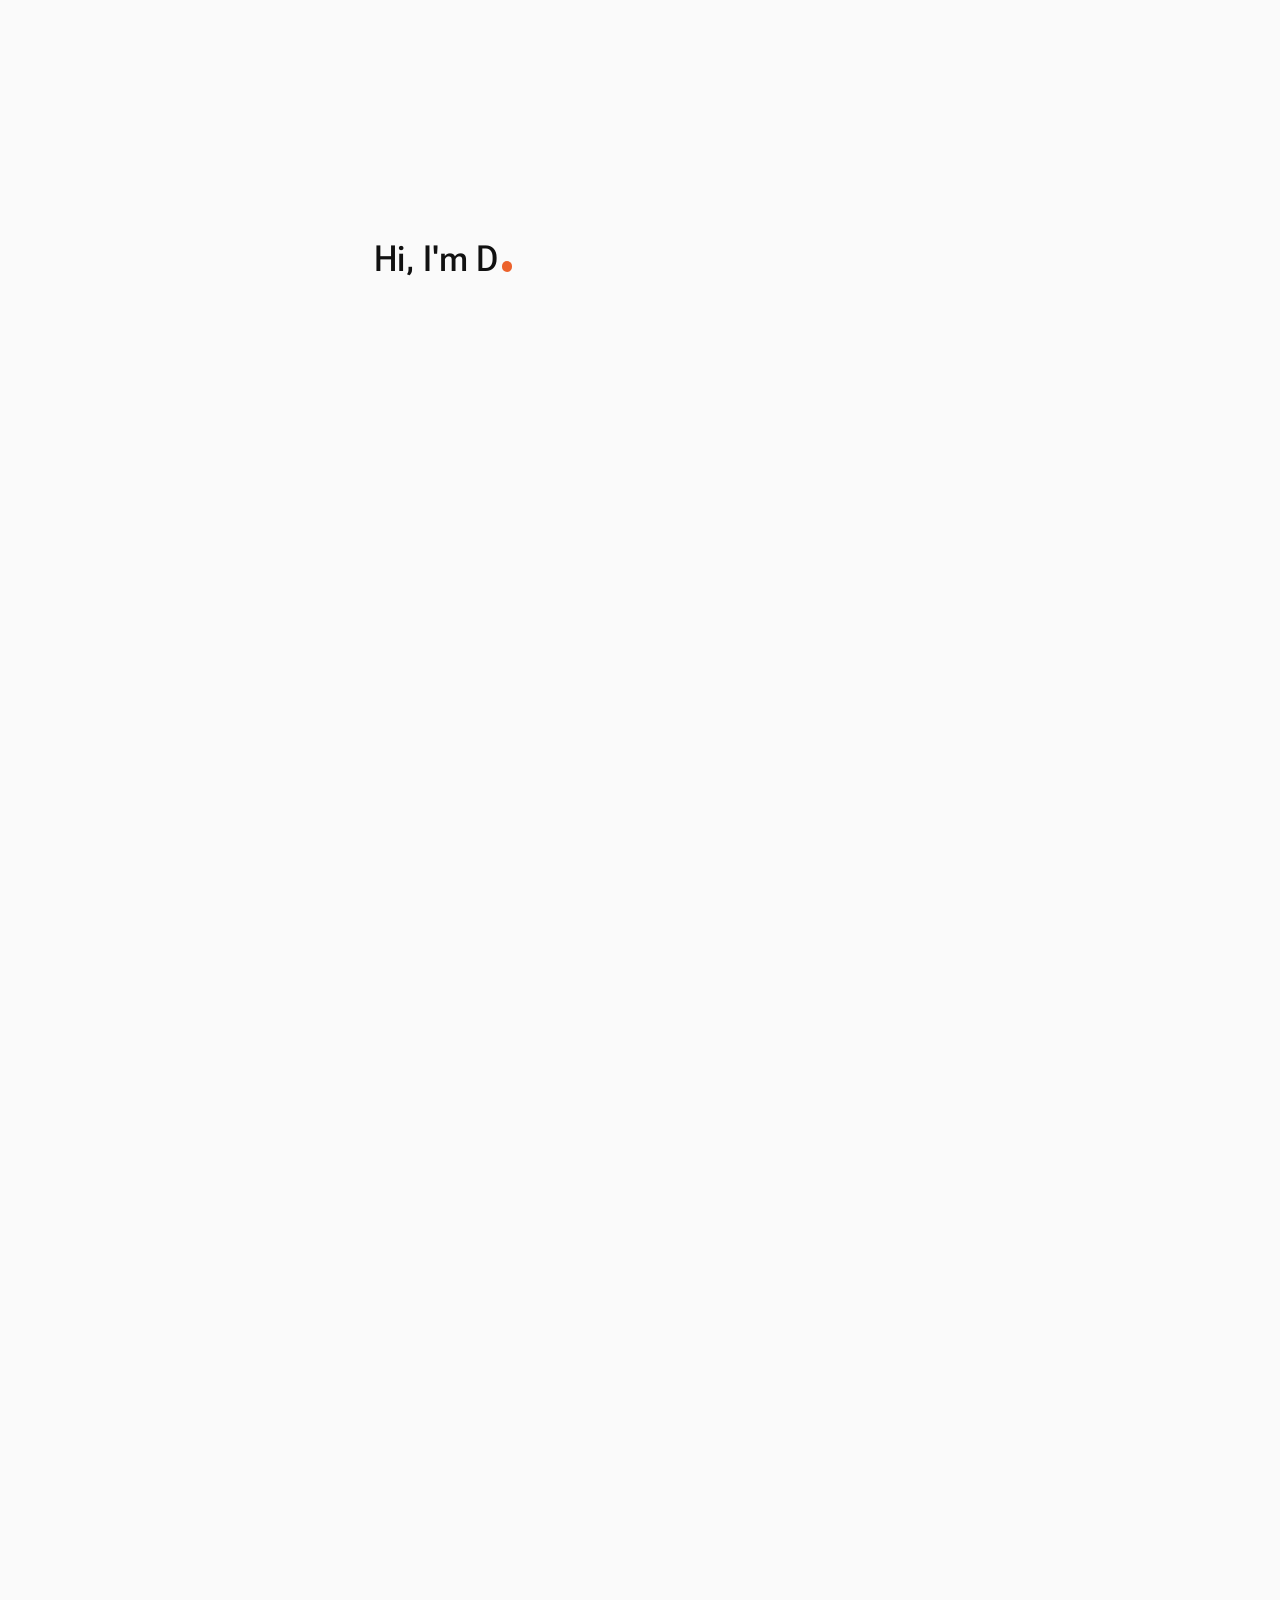
==== index.html @ a8a8d34d "Fix media kit email copy value" ====
<!doctype html>
<html lang="en">
<head>
  <meta charset="utf-8">
  <meta name="viewport" content="width=device-width, initial-scale=1">
  <title>Dr. Ax Ali</title>
  <meta name="description" content="Dr. Ax Ali is a creative scientist, founder, HCI researcher, and AI product builder.">
  <meta name="color-scheme" content="light dark">
  <link rel="icon" href="favicon.svg" type="image/svg+xml">
  <script>
    (function () {
      var prefersDark = false;
      try {
        prefersDark = window.matchMedia && window.matchMedia("(prefers-color-scheme: dark)").matches;
      } catch (error) {
        prefersDark = false;
      }
      document.documentElement.dataset.theme = prefersDark ? "dark" : "light";
      try {
        if (!window.matchMedia || !window.matchMedia("(prefers-reduced-motion: reduce)").matches) {
          document.documentElement.classList.add("intro-pending");
        }
      } catch (error) {
        document.documentElement.classList.add("intro-pending");
      }
    }());
  </script>
  <link rel="preconnect" href="https://fonts.googleapis.com">
  <link rel="preconnect" href="https://fonts.gstatic.com" crossorigin>
  <link href="https://fonts.googleapis.com/css2?family=Roboto+Flex:opsz,wght,GRAD,XTRA,YOPQ,YTAS,YTDE,YTFI,YTLC,YTUC@8..144,350..680,-200..150,323..603,25..135,649..854,-305..-98,560..788,416..570,528..760&display=swap" rel="stylesheet">
  <style>
    :root {
      --paper: #FAFAFA;
      --ink: #111111;
      --muted: rgba(17, 17, 17, 0.58);
      --quiet: rgba(17, 17, 17, 0.36);
      --line: rgba(17, 17, 17, 0.12);
      --glass-fill: rgba(250, 250, 250, 0.4);
      --glass-border: rgba(17, 17, 17, 0.14);
      --glass-highlight: rgba(255, 255, 255, 0.78);
      --glass-shadow: rgba(17, 17, 17, 0.14);
      --glass-tint: linear-gradient(135deg, rgba(255, 255, 255, 0.54), rgba(255, 255, 255, 0.18));
      --activity: #EC622C;
      --font: "Roboto Flex", "Helvetica Neue", Helvetica, Arial, sans-serif;
      --ease-composed: cubic-bezier(0.22, 1, 0.36, 1);
      --motion-quick: 180ms;
      --motion-steady: 280ms;
      --motion-reveal: 720ms;
      color-scheme: light;
    }

    html[data-theme="dark"] {
      --paper: #111111;
      --ink: #FAFAFA;
      --muted: rgba(250, 250, 250, 0.62);
      --quiet: rgba(250, 250, 250, 0.38);
      --line: rgba(250, 250, 250, 0.14);
      --glass-fill: rgba(24, 24, 24, 0.42);
      --glass-border: rgba(250, 250, 250, 0.16);
      --glass-highlight: rgba(250, 250, 250, 0.08);
      --glass-shadow: rgba(0, 0, 0, 0.46);
      --glass-tint: linear-gradient(135deg, rgba(250, 250, 250, 0.08), rgba(250, 250, 250, 0.02));
      color-scheme: dark;
    }

    * {
      box-sizing: border-box;
    }

    @keyframes calm-reveal {
      from {
        opacity: 0;
        transform: translateY(10px);
      }

      to {
        opacity: 1;
        transform: translateY(0);
      }
    }

    html.intro-pending,
    html.intro-pending body {
      overflow: hidden;
    }

    html {
      background: var(--paper);
      color: var(--ink);
      scroll-behavior: smooth;
    }

    body {
      margin: 0;
      background: var(--paper);
      color: var(--ink);
      font-family: var(--font);
      font-variation-settings: "opsz" 18, "wght" 405, "GRAD" 0;
      -webkit-font-smoothing: antialiased;
      text-rendering: optimizeLegibility;
      transition: background-color var(--motion-steady) var(--ease-composed), color var(--motion-steady) var(--ease-composed);
    }

    @media (pointer: fine) {
      html.has-custom-cursor,
      html.has-custom-cursor * {
        cursor: none !important;
      }

      .custom-cursor {
        background: #fff;
        border: 0 solid #fff;
        border-radius: 50%;
        display: block;
        height: 11px;
        left: 0;
        mix-blend-mode: difference;
        opacity: 0;
        pointer-events: none;
        position: fixed;
        top: 0;
        transform: translate3d(-50%, -50%, 0);
        transition: height var(--motion-steady) var(--ease-composed), width var(--motion-steady) var(--ease-composed), border-width var(--motion-steady) var(--ease-composed), background-color var(--motion-steady) var(--ease-composed), opacity var(--motion-quick) var(--ease-composed);
        width: 11px;
        z-index: 2147483647;
      }

      html.has-custom-cursor.cursor-ready .custom-cursor {
        opacity: 1;
      }

      html.has-custom-cursor.cursor-link-hover .custom-cursor {
        background: transparent;
        border-width: 2px;
        height: 34px;
        width: 34px;
      }
    }

    a {
      color: inherit;
      text-decoration: none;
      transition: color var(--motion-quick) var(--ease-composed);
    }

    a:hover,
    a:focus-visible {
      color: var(--activity);
      outline: none;
    }

    .page {
      max-width: 580px;
      margin: 0 auto;
      padding: 76px 24px 88px;
    }

    header {
      --intro-reveal-delay: 60ms;
      animation: calm-reveal var(--motion-reveal) var(--ease-composed) backwards;
      -webkit-backdrop-filter: blur(0) saturate(100%);
      backdrop-filter: blur(0) saturate(100%);
      border: 1px solid transparent;
      box-sizing: border-box;
      display: flex;
      justify-content: space-between;
      align-items: center;
      gap: 24px;
      isolation: isolate;
      margin-bottom: 100px;
      padding: 12px;
      position: sticky;
      top: 18px;
      border-radius: 999px;
      transition: background-color var(--motion-steady) var(--ease-composed), border-color var(--motion-steady) var(--ease-composed), box-shadow var(--motion-steady) var(--ease-composed), color var(--motion-steady) var(--ease-composed), padding var(--motion-steady) var(--ease-composed), transform var(--motion-steady) var(--ease-composed), backdrop-filter var(--motion-steady) var(--ease-composed), -webkit-backdrop-filter var(--motion-steady) var(--ease-composed);
      z-index: 70;
    }

    header::before {
      background: linear-gradient(135deg, rgba(42, 42, 42, 0.34), rgba(17, 17, 17, 0.12)), rgba(17, 17, 17, 0.42);
      border-radius: inherit;
      content: "";
      inset: 0;
      opacity: 0;
      pointer-events: none;
      position: absolute;
      transition: opacity var(--motion-steady) var(--ease-composed);
      z-index: -1;
    }

    html.is-scrolled header {
      --ink: #FAFAFA;
      --muted: rgba(250, 250, 250, 0.68);
      --line: rgba(250, 250, 250, 0.16);
      -webkit-backdrop-filter: blur(24px) saturate(145%) contrast(1.01);
      backdrop-filter: blur(24px) saturate(145%) contrast(1.01);
      border-color: rgba(250, 250, 250, 0.1);
      box-shadow: 0 14px 46px rgba(0, 0, 0, 0.18), inset 0 1px 0 rgba(250, 250, 250, 0.06);
      color: var(--ink);
    }

    html.is-scrolled header::before {
      opacity: 1;
    }

    html[data-theme="dark"].is-scrolled header {
      --ink: #111111;
      --muted: rgba(17, 17, 17, 0.62);
      --line: rgba(17, 17, 17, 0.12);
      border-color: rgba(17, 17, 17, 0.08);
      box-shadow: 0 14px 46px rgba(0, 0, 0, 0.12), inset 0 1px 0 rgba(255, 255, 255, 0.62);
    }

    html[data-theme="dark"] header::before {
      background: linear-gradient(135deg, rgba(255, 255, 255, 0.42), rgba(250, 250, 250, 0.16)), rgba(250, 250, 250, 0.42);
    }

    .site-mark {
      align-items: center;
      border-radius: 50%;
      color: var(--ink);
      display: inline-flex;
      height: 32px;
      justify-content: center;
      overflow: hidden;
      position: relative;
      width: 32px;
    }

    .site-mark::before {
      background: var(--activity);
      border-radius: 50%;
      content: "";
      inset: 0;
      position: absolute;
      transform: scaleY(0);
      transform-origin: bottom;
      transition: transform var(--motion-steady) var(--ease-composed);
      z-index: 0;
    }

    .site-mark-logo,
    .site-mark-arrow {
      display: block;
      height: 32px;
      left: 50%;
      position: absolute;
      top: 50%;
      transform: translate(-50%, -50%);
      transition: color var(--motion-quick) var(--ease-composed), opacity var(--motion-steady) var(--ease-composed), transform var(--motion-steady) var(--ease-composed);
      width: 32px;
      z-index: 1;
    }

    .site-mark-arrow {
      opacity: 0;
      transform: translate(-50%, calc(-50% + 18px));
    }

    .site-mark:hover,
    .site-mark:focus-visible {
      color: #FAFAFA;
      outline: none;
    }

    .site-mark:hover::before,
    .site-mark:focus-visible::before {
      transform: scaleY(1);
    }

    .site-mark:hover .site-mark-logo,
    .site-mark:focus-visible .site-mark-logo {
      opacity: 0;
      transform: translate(-50%, calc(-50% - 18px));
    }

    .site-mark:hover .site-mark-arrow,
    .site-mark:focus-visible .site-mark-arrow {
      opacity: 1;
      transform: translate(-50%, -50%);
    }

    nav {
      display: flex;
      gap: 16px;
      color: var(--muted);
      font-size: 13px;
      line-height: 1.3;
      white-space: nowrap;
    }

    .header-actions {
      display: flex;
      align-items: center;
      gap: 18px;
    }

    .theme-toggle {
      appearance: none;
      border: 0;
      background: transparent;
      color: var(--muted);
      cursor: pointer;
      display: grid;
      height: 36px;
      padding: 0 8px 0 0;
      place-items: center;
      width: 30px;
    }

    .toggle-track {
      border: 1px solid var(--line);
      border-radius: 999px;
      height: 18px;
      position: relative;
      transform: rotate(90deg);
      transition: border-color var(--motion-quick) var(--ease-composed);
      width: 32px;
    }

    .toggle-thumb {
      background: var(--muted);
      border-radius: 50%;
      height: 8px;
      left: 4px;
      position: absolute;
      top: 4px;
      transition: background-color var(--motion-quick) var(--ease-composed), transform var(--motion-steady) var(--ease-composed);
      width: 8px;
    }

    html[data-theme="dark"] .toggle-thumb {
      background: var(--ink);
      transform: translateX(14px);
    }

    .theme-toggle:hover .toggle-track,
    .theme-toggle:focus-visible .toggle-track {
      border-color: var(--activity);
    }

    .theme-toggle:hover .toggle-thumb,
    .theme-toggle:focus-visible .toggle-thumb {
      background: var(--activity);
    }

    .theme-toggle:focus-visible {
      outline: none;
    }

    .intro {
      animation: calm-reveal var(--motion-reveal) var(--ease-composed) 100ms backwards;
      margin-bottom: 118px;
      --intro-reveal-delay: 0ms;
    }

    .eyebrow {
      color: var(--ink);
      font-size: clamp(28px, 4.2vw, 36px);
      line-height: 1.18;
      margin: 0 0 2px;
      font-variation-settings: "wght" 520, "opsz" 36, "XTRA" 460;
    }

    h1 {
      margin: 0 0 26px;
      font-size: clamp(28px, 4.2vw, 36px);
      line-height: 1.18;
      letter-spacing: 0;
      font-variation-settings: "wght" 520, "opsz" 36, "XTRA" 460;
    }

    .creative-scientist-initiative {
      max-width: 100%;
    }

    .creative-scientist-link {
      background-image: none !important;
      background-size: 0 0 !important;
      line-height: inherit;
      padding-bottom: 0;
      text-align: left;
    }

    .initiative[data-product-id="creative-scientist"][data-detail-card="product"].is-detail .initiative-title {
      max-width: 640px;
      text-transform: none;
    }

    .initiative[data-product-id="creative-scientist"][data-detail-card="product"].is-detail .initiative-detail {
      max-width: 720px;
    }

    .creative-scientist-bg,
    .creative-scientist-expanded-title {
      display: none;
    }

    .intro-type-text {
      transition: color var(--motion-quick) var(--ease-composed);
    }

    .intro-title-rest {
      transition: color var(--motion-quick) var(--ease-composed);
    }

    html.intro-pending:not(.intro-started) .intro-type-text,
    html.intro-pending:not(.intro-started) .intro-title-rest {
      color: transparent;
    }

    .typing-cursor {
      background: var(--activity);
      border-radius: 50%;
      display: inline-block;
      height: 0.3em;
      margin-left: 0.1em;
      transform: translateY(0.03em);
      vertical-align: baseline;
      width: 0.3em;
    }

    .typing-cursor[hidden] {
      display: none;
    }

    .intro-copy {
      display: grid;
      gap: 18px;
      color: var(--muted);
      --intro-reveal-delay: 190ms;
    }

    .initiative {
      display: inline-block;
      position: relative;
    }

    .initiative:hover::after,
    .initiative:focus-within::after,
    .initiative.is-pinned::after {
      content: "";
      display: block;
      height: 14px;
      left: 0;
      position: absolute;
      top: 100%;
      width: min(340px, calc(100vw - 36px));
      z-index: 39;
    }

    @keyframes dwell-title-shimmer {
      from {
        background-position: 180% 0;
      }

      to {
        background-position: -80% 0;
      }
    }

    .initiative-link {
      background: transparent;
      border: 0;
      color: inherit;
      cursor: pointer;
      display: inline;
      font: inherit;
      padding: 0 0 2px;
    }

    .initiative-link:hover,
    .initiative-link:focus-visible {
      color: inherit;
      outline: none;
    }

    .initiative-card {
      -webkit-backdrop-filter: blur(34px) saturate(165%) contrast(1.02);
      backdrop-filter: blur(34px) saturate(165%) contrast(1.02);
      background: var(--glass-tint), var(--glass-fill);
      background-clip: padding-box;
      border: 0;
      border-radius: 28px;
      box-shadow: 0 20px 58px var(--glass-shadow), inset 0 1px 0 var(--glass-highlight);
      color: var(--ink);
      isolation: isolate;
      left: 0;
      max-width: min(340px, calc(100vw - 36px));
      opacity: 0;
      overflow: hidden;
      padding: 18px;
      pointer-events: none;
      position: absolute;
      top: calc(100% + 12px);
      transform: translateY(8px) scale(0.965);
      transform-origin: 26px 0;
      transition: background var(--motion-steady) var(--ease-composed), border-radius var(--motion-steady) var(--ease-composed), box-shadow var(--motion-steady) var(--ease-composed), height var(--motion-steady) var(--ease-composed), opacity var(--motion-steady) var(--ease-composed), padding var(--motion-steady) var(--ease-composed), transform var(--motion-steady) var(--ease-composed), visibility var(--motion-steady) var(--ease-composed), width var(--motion-steady) var(--ease-composed);
      visibility: hidden;
      width: 320px;
      z-index: 40;
    }

    .initiative-card::before {
      background: linear-gradient(135deg, rgba(60, 60, 60, 0.42), rgba(17, 17, 17, 0.18)), rgba(17, 17, 17, 0.42);
      content: "";
      inset: 0;
      opacity: 0;
      pointer-events: none;
      position: absolute;
      transition: opacity 520ms var(--ease-composed);
      z-index: 0;
    }

    html[data-theme="dark"] .initiative-card::before {
      background: linear-gradient(135deg, rgba(255, 255, 255, 0.5), rgba(250, 250, 250, 0.2)), rgba(250, 250, 250, 0.48);
    }

    .initiative:not(.is-pinned):not(.is-detail):not(.is-dismissed):hover .initiative-card,
    .initiative:not(.is-pinned):not(.is-detail):not(.is-dismissed):focus-within .initiative-card {
      --ink: #FAFAFA;
      --muted: rgba(250, 250, 250, 0.66);
      --quiet: rgba(250, 250, 250, 0.4);
      --line: rgba(250, 250, 250, 0.16);
    }

    html[data-theme="dark"] .initiative:not(.is-pinned):not(.is-detail):not(.is-dismissed):hover .initiative-card,
    html[data-theme="dark"] .initiative:not(.is-pinned):not(.is-detail):not(.is-dismissed):focus-within .initiative-card {
      --ink: #111111;
      --muted: rgba(17, 17, 17, 0.62);
      --quiet: rgba(17, 17, 17, 0.36);
      --line: rgba(17, 17, 17, 0.12);
    }

    .initiative:not(.is-pinned):not(.is-detail):not(.is-dismissed):hover .initiative-card::before,
    .initiative:not(.is-pinned):not(.is-detail):not(.is-dismissed):focus-within .initiative-card::before {
      opacity: 1;
    }

    .initiative:not(.is-dismissed):hover .initiative-card,
    .initiative:not(.is-dismissed):focus-within .initiative-card,
    .initiative.is-pinned .initiative-card {
      opacity: 1;
      pointer-events: auto;
      transform: translateY(0) scale(1);
      visibility: visible;
    }

    .intro .initiative:not(.is-pinned):not(.is-detail):hover .initiative-card,
    .intro .initiative:not(.is-pinned):not(.is-detail):focus-within .initiative-card,
    .media-kit-initiative:not(.is-pinned):not(.is-detail):hover .initiative-card,
    .media-kit-initiative:not(.is-pinned):not(.is-detail):focus-within .initiative-card {
      opacity: 0;
      pointer-events: none;
      transform: translateY(8px) scale(0.965);
      visibility: hidden;
    }

    .initiative-close {
      appearance: none;
      background: transparent;
      border: 0;
      border-radius: 999px;
      color: var(--muted);
      cursor: pointer;
      display: grid;
      height: 32px;
      isolation: isolate;
      opacity: 0;
      overflow: hidden;
      padding: 0;
      place-items: center;
      pointer-events: none;
      position: absolute;
      right: 12px;
      top: 12px;
      transform: scale(0.82);
      transition: opacity var(--motion-quick) var(--ease-composed), transform var(--motion-steady) var(--ease-composed), color var(--motion-quick) var(--ease-composed);
      width: 32px;
      z-index: 3;
    }

    .initiative-close::before {
      background: var(--activity);
      content: "";
      inset: 0;
      position: absolute;
      transform: scaleY(0);
      transform-origin: bottom;
      transition: transform 420ms var(--ease-composed);
      z-index: -1;
    }

    .initiative-close-icon {
      display: block;
      height: 28px;
      pointer-events: none;
      position: relative;
      width: 28px;
      z-index: 1;
    }

    .initiative-close-icon path {
      stroke: currentColor;
    }

    .initiative.is-pinned .initiative-close {
      opacity: 1;
      pointer-events: auto;
      transform: scale(1);
      transition-delay: 80ms, 80ms, 0ms;
    }

    .initiative-close:hover,
    .initiative-close:focus-visible {
      color: #FAFAFA;
      outline: none;
    }

    .initiative-close:hover::before,
    .initiative-close:focus-visible::before {
      transform: scaleY(1);
    }

    .initiative-title,
    .initiative-body,
    .initiative-meta {
      display: block;
      position: relative;
      z-index: 1;
    }

    .initiative-meta {
      display: none;
      margin-bottom: 24px;
      opacity: 0;
      transform: translateY(5px);
      transition: opacity var(--motion-steady) var(--ease-composed) var(--card-content-delay, 0ms), transform var(--motion-steady) var(--ease-composed) var(--card-content-delay, 0ms);
    }

    .initiative-meta-line {
      color: var(--quiet);
      display: block;
      font-size: 12px;
      line-height: 1.5;
      letter-spacing: -0.02em;
      font-variation-settings: "wght" 430, "opsz" 12;
    }

    .initiative-meta-line + .initiative-meta-line {
      margin-top: 4px;
    }

    .initiative-meta-pills {
      display: flex;
      flex-wrap: wrap;
      gap: 6px;
      margin-top: 10px;
    }

    .initiative-meta-role {
      border: 1px solid currentColor;
      border-radius: 999px;
      color: var(--ink);
      display: inline-flex;
      font-size: 12px;
      line-height: 1.5;
      margin-top: 8px;
      padding: 1px 7px;
      font-variation-settings: "wght" 430, "opsz" 12;
    }

    .initiative-title {
      color: var(--ink);
      font-size: 15px;
      line-height: 1.35;
      margin-bottom: 10px;
      padding-right: 34px;
      transform: translateY(5px);
      transition: color var(--motion-steady) var(--ease-composed), opacity var(--motion-steady) var(--ease-composed) var(--card-content-delay, 0ms), transform var(--motion-steady) var(--ease-composed) var(--card-content-delay, 0ms);
      opacity: 0;
      font-variation-settings: "wght" 560, "opsz" 15;
    }

    .initiative.is-dwelling .initiative-title {
      animation: dwell-title-shimmer 3000ms linear forwards;
      background: linear-gradient(90deg, var(--ink) 0%, var(--ink) 38%, var(--activity) 50%, var(--ink) 62%, var(--ink) 100%);
      background-clip: text;
      background-size: 260% 100%;
      color: transparent;
      -webkit-background-clip: text;
    }

    .initiative-body {
      color: var(--ink);
      font-size: 14px;
      line-height: 1.55;
      margin-bottom: 16px;
      opacity: 0;
      transform: translateY(5px);
      transition: color var(--motion-steady) var(--ease-composed), opacity var(--motion-steady) var(--ease-composed) var(--card-content-delay, 0ms), transform var(--motion-steady) var(--ease-composed) var(--card-content-delay, 0ms);
    }

    .initiative-detail {
      color: var(--ink);
      display: none;
      font-size: 16px;
      line-height: 1.62;
      margin-bottom: 22px;
      max-width: 680px;
      opacity: 0;
      position: relative;
      transform: translateY(5px);
      transition: color var(--motion-steady) var(--ease-composed), opacity var(--motion-steady) var(--ease-composed) var(--card-content-delay, 0ms), transform var(--motion-steady) var(--ease-composed) var(--card-content-delay, 0ms);
      font-variation-settings: "wght" 405, "opsz" 16;
      z-index: 1;
    }

    .initiative-detail-paragraph {
      display: block;
    }

    .initiative-detail-paragraph + .initiative-detail-paragraph {
      margin-top: 14px;
    }

    .initiative-detail-extra {
      display: none;
      opacity: 0;
      position: relative;
      transform: translateY(5px);
      transition: opacity var(--motion-steady) var(--ease-composed) var(--card-content-delay, 0ms), transform var(--motion-steady) var(--ease-composed) var(--card-content-delay, 0ms);
      z-index: 1;
    }

    .initiative-more {
      align-items: center;
      background: transparent;
      border: 0;
      color: var(--muted);
      cursor: pointer;
      display: inline-flex;
      font: inherit;
      font-size: 13px;
      gap: 5px;
      line-height: 1.4;
      margin-right: 18px;
      padding: 0;
      position: relative;
      transition: color var(--motion-quick) var(--ease-composed), transform var(--motion-quick) var(--ease-composed);
      z-index: 1;
    }

    .initiative-more svg {
      display: block;
      height: 13px;
      stroke-width: 2;
      width: 13px;
    }

    .initiative-more:hover,
    .initiative-more:focus-visible {
      color: var(--activity);
      outline: none;
      transform: translateX(1px);
    }

    .initiative-action-row {
      align-items: center;
      display: flex;
      flex-wrap: wrap;
      gap: 10px 14px;
      margin-top: 2px;
      opacity: 0;
      position: relative;
      transform: translateY(5px);
      transition: opacity var(--motion-steady) var(--ease-composed) var(--card-content-delay, 0ms), transform var(--motion-steady) var(--ease-composed) var(--card-content-delay, 0ms);
      z-index: 1;
    }

    .initiative-action-row .initiative-more {
      margin-right: 0;
    }

    .initiative-action-row a {
      align-items: center;
      display: inline-flex;
      gap: 5px;
      margin-left: 0 !important;
    }

    .initiative-action-row a svg {
      display: block;
      height: 12px;
      stroke-width: 1.8;
      width: 12px;
    }

    .initiative[data-detail-card="product"].is-detail .initiative-card {
      --ink: #FAFAFA;
      --muted: rgba(250, 250, 250, 0.66);
      --quiet: rgba(250, 250, 250, 0.42);
      --line: rgba(250, 250, 250, 0.16);
      --glass-border: rgba(250, 250, 250, 0.16);
      --glass-fill: rgba(17, 17, 17, 0.72);
      --glass-highlight: rgba(250, 250, 250, 0.08);
      --glass-shadow: rgba(0, 0, 0, 0.5);
      --glass-tint: linear-gradient(135deg, rgba(42, 42, 42, 0.58), rgba(17, 17, 17, 0.3));
      -webkit-backdrop-filter: blur(34px) saturate(165%) contrast(1.02);
      backdrop-filter: blur(34px) saturate(165%) contrast(1.02);
      background: var(--glass-tint), var(--glass-fill);
      border-radius: 32px;
      bottom: auto;
      box-shadow: 0 34px 90px var(--glass-shadow), inset 0 1px 0 var(--glass-highlight);
      color: var(--ink);
      display: flex;
      flex-direction: column;
      gap: 24px;
      height: min(80vh, calc(100vh - 32px));
      left: 50%;
      max-height: calc(100vh - 32px);
      max-width: calc(100vw - 32px);
      min-height: 0;
      opacity: 1;
      overflow-y: auto;
      padding: 32px;
      pointer-events: auto;
      position: fixed;
      right: auto;
      top: 50%;
      transform: translate(-50%, -50%);
      visibility: visible;
      width: min(80vw, calc(100vw - 32px));
      z-index: 80;
    }

    html[data-theme="dark"] .initiative[data-detail-card="product"].is-detail .initiative-card {
      --ink: #111111;
      --muted: rgba(17, 17, 17, 0.62);
      --quiet: rgba(17, 17, 17, 0.4);
      --line: rgba(17, 17, 17, 0.12);
      --glass-border: rgba(17, 17, 17, 0.12);
      --glass-fill: rgba(250, 250, 250, 0.74);
      --glass-highlight: rgba(255, 255, 255, 0.86);
      --glass-shadow: rgba(0, 0, 0, 0.34);
      --glass-tint: linear-gradient(135deg, rgba(255, 255, 255, 0.76), rgba(250, 250, 250, 0.36));
    }

    .initiative[data-detail-card="product"].is-detail .initiative-card::before {
      opacity: 0;
    }

    .initiative[data-detail-card="product"].is-detail .initiative-close {
      color: var(--ink);
      height: 56px;
      right: 18px;
      top: 18px;
      width: 56px;
    }

    .initiative[data-detail-card="product"].is-detail .initiative-close-icon {
      height: 56px;
      width: 56px;
    }

    .initiative[data-detail-card="product"].is-detail .initiative-meta {
      display: flex;
      flex-direction: column;
      gap: 0;
      margin-bottom: 0;
      order: 1;
    }

    .initiative[data-detail-card="product"].is-detail .initiative-meta-line {
      color: var(--muted);
      display: block;
      font-size: 16px;
      line-height: 1.5;
      font-variation-settings: "wght" 405, "opsz" 16;
    }

    .initiative[data-detail-card="product"].is-detail .initiative-meta-line + .initiative-meta-line {
      margin-top: 0;
    }

    .initiative[data-detail-card="product"].is-detail .initiative-meta-role {
      color: var(--ink);
      margin-top: 0;
    }

    .initiative[data-detail-card="product"].is-detail .initiative-title {
      font-size: clamp(30px, 5vw, 36px);
      line-height: 1.11;
      margin-bottom: 0;
      max-width: 520px;
      order: 2;
      padding-right: 0;
      text-transform: uppercase;
      font-variation-settings: "wght" 405, "opsz" 36;
    }

    .initiative[data-detail-card="product"].is-detail .initiative-body,
    .initiative[data-detail-card="product"].is-detail .initiative-more {
      display: none;
    }

    .initiative[data-detail-card="product"].is-detail .initiative-detail {
      display: block;
      color: var(--ink);
      font-size: 16px;
      line-height: 1.68;
      margin-bottom: 0;
      max-width: 680px;
      order: 4;
      font-variation-settings: "wght" 405, "opsz" 16;
    }

    .initiative[data-detail-card="product"].is-detail .initiative-detail-extra {
      color: var(--quiet);
      display: block;
      font-size: clamp(28px, 4vw, 36px);
      line-height: 1.11;
      max-width: 900px;
      order: 5;
      text-transform: uppercase;
      font-variation-settings: "wght" 405, "opsz" 36;
    }

    .initiative[data-product-id="creative-scientist"][data-detail-card="product"].is-detail .initiative-card {
      --ink: #F1F1F1;
      --muted: rgba(241, 241, 241, 0.82);
      --quiet: rgba(241, 241, 241, 0.66);
      align-items: flex-start;
      background: #2f3d32;
      box-shadow: 0 34px 90px rgba(17, 17, 17, 0.42);
      gap: 28px;
      justify-content: flex-start;
      padding: clamp(34px, 5vw, 72px);
    }

    .initiative[data-product-id="creative-scientist"][data-detail-card="product"].is-detail .initiative-card::before {
      background: linear-gradient(90deg, rgba(24, 24, 18, 0.46), rgba(24, 24, 18, 0.12) 58%, rgba(24, 24, 18, 0));
      opacity: 1;
      z-index: 1;
    }

    .initiative[data-product-id="creative-scientist"][data-detail-card="product"].is-detail .creative-scientist-bg {
      display: block;
      inset: 0;
      order: 0;
      position: absolute;
      z-index: 0;
    }

    .initiative[data-product-id="creative-scientist"][data-detail-card="product"].is-detail .creative-scientist-bg img {
      display: block;
      height: 100%;
      object-fit: cover;
      object-position: center;
      width: 100%;
    }

    .initiative[data-product-id="creative-scientist"][data-detail-card="product"].is-detail .initiative-title {
      display: none;
    }

    .initiative[data-product-id="creative-scientist"][data-detail-card="product"].is-detail .creative-scientist-expanded-title {
      color: #FAFAFA;
      display: block;
      font-family: Georgia, "Times New Roman", serif;
      line-height: 0.92;
      max-width: 390px;
      mix-blend-mode: luminosity;
      order: 2;
      opacity: 0.8;
      position: relative;
      text-shadow: 0 1px 24px rgba(0, 0, 0, 0.22);
      z-index: 2;
    }

    .creative-scientist-expanded-title .creative-scientist-small {
      display: block;
      font-size: clamp(18px, 2.4vw, 28px);
      line-height: 1.05;
    }

    .creative-scientist-expanded-title .creative-scientist-large {
      display: block;
      font-size: clamp(54px, 8.4vw, 92px);
      letter-spacing: -0.045em;
    }

    .initiative[data-product-id="creative-scientist"][data-detail-card="product"].is-detail .initiative-detail {
      color: #F1F1F1;
      display: flex;
      flex-direction: column;
      font-size: clamp(16px, 1.7vw, 20px);
      gap: 16px;
      line-height: 1.28;
      margin-top: auto;
      max-width: 760px;
      order: 4;
      position: relative;
      text-shadow: 0 1px 18px rgba(0, 0, 0, 0.22);
      z-index: 2;
      font-variation-settings: "wght" 500, "opsz" 20;
    }

    .initiative[data-product-id="creative-scientist"][data-detail-card="product"].is-detail .initiative-detail p {
      margin: 0;
    }

    .initiative[data-product-id="creative-scientist"][data-detail-card="product"].is-detail .initiative-close {
      color: #F1F1F1;
      z-index: 3;
    }

    .bilt-detail-visual,
    .bilt-detail-press,
    .did-detail-diagram,
    .did-detail-publications,
    .amazon-grocery-section,
    .amazon-grocery-callout {
      display: none;
    }

    .initiative[data-product-id="bilt-dining"][data-detail-card="product"].is-detail .initiative-card,
    .initiative[data-product-id="bilt-lyft"][data-detail-card="product"].is-detail .initiative-card,
    .initiative[data-product-id="bilt-pointme"][data-detail-card="product"].is-detail .initiative-card,
    .initiative[data-product-id="amazon-low-price"][data-detail-card="product"].is-detail .initiative-card,
    .initiative[data-product-id="amazon-bundle"][data-detail-card="product"].is-detail .initiative-card,
    .initiative[data-product-id="amazon-grocery"][data-detail-card="product"].is-detail .initiative-card,
    .initiative[data-product-id="apple-vision-pro"][data-detail-card="product"].is-detail .initiative-card,
    .initiative[data-product-id="iron-man"][data-detail-card="product"].is-detail .initiative-card,
    .initiative[data-product-id="distributed-interaction-design"][data-detail-card="product"].is-detail .initiative-card {
      align-items: flex-start;
      gap: 24px;
    }

    .initiative[data-product-id="bilt-dining"][data-detail-card="product"].is-detail .initiative-meta,
    .initiative[data-product-id="bilt-lyft"][data-detail-card="product"].is-detail .initiative-meta,
    .initiative[data-product-id="bilt-pointme"][data-detail-card="product"].is-detail .initiative-meta,
    .initiative[data-product-id="amazon-low-price"][data-detail-card="product"].is-detail .initiative-meta,
    .initiative[data-product-id="amazon-bundle"][data-detail-card="product"].is-detail .initiative-meta,
    .initiative[data-product-id="amazon-grocery"][data-detail-card="product"].is-detail .initiative-meta,
    .initiative[data-product-id="apple-vision-pro"][data-detail-card="product"].is-detail .initiative-meta,
    .initiative[data-product-id="iron-man"][data-detail-card="product"].is-detail .initiative-meta,
    .initiative[data-product-id="distributed-interaction-design"][data-detail-card="product"].is-detail .initiative-meta {
      gap: 0;
    }

    .initiative[data-product-id="bilt-dining"][data-detail-card="product"].is-detail .initiative-title,
    .initiative[data-product-id="bilt-lyft"][data-detail-card="product"].is-detail .initiative-title,
    .initiative[data-product-id="bilt-pointme"][data-detail-card="product"].is-detail .initiative-title,
    .initiative[data-product-id="amazon-low-price"][data-detail-card="product"].is-detail .initiative-title,
    .initiative[data-product-id="amazon-bundle"][data-detail-card="product"].is-detail .initiative-title,
    .initiative[data-product-id="amazon-grocery"][data-detail-card="product"].is-detail .initiative-title,
    .initiative[data-product-id="apple-vision-pro"][data-detail-card="product"].is-detail .initiative-title,
    .initiative[data-product-id="iron-man"][data-detail-card="product"].is-detail .initiative-title,
    .initiative[data-product-id="distributed-interaction-design"][data-detail-card="product"].is-detail .initiative-title {
      max-width: 540px;
    }

    .initiative[data-product-id="bilt-dining"][data-detail-card="product"].is-detail .bilt-detail-visual,
    .initiative[data-product-id="bilt-lyft"][data-detail-card="product"].is-detail .bilt-detail-visual,
    .initiative[data-product-id="bilt-pointme"][data-detail-card="product"].is-detail .bilt-detail-visual,
    .initiative[data-product-id="amazon-low-price"][data-detail-card="product"].is-detail .bilt-detail-visual,
    .initiative[data-product-id="amazon-bundle"][data-detail-card="product"].is-detail .bilt-detail-visual,
    .initiative[data-product-id="amazon-grocery"][data-detail-card="product"].is-detail .bilt-detail-visual,
    .initiative[data-product-id="apple-vision-pro"][data-detail-card="product"].is-detail .bilt-detail-visual,
    .initiative[data-product-id="iron-man"][data-detail-card="product"].is-detail .bilt-detail-visual,
    .initiative[data-product-id="distributed-interaction-design"][data-detail-card="product"].is-detail .bilt-detail-visual {
      aspect-ratio: 538 / 284;
      background: #FAFAFA;
      display: block;
      flex: 0 0 auto;
      max-width: 538px;
      order: 3;
      overflow: hidden;
      width: 100%;
    }

    .bilt-detail-visual img,
    .bilt-detail-visual video {
      display: block;
      height: 100%;
      object-fit: cover;
      width: 100%;
    }

    .bilt-detail-visual video {
      background: #000;
      object-fit: contain;
    }

    .initiative[data-product-id="amazon-bundle"][data-detail-card="product"].is-detail .bilt-detail-visual {
      aspect-ratio: 538 / 338;
    }

    .initiative[data-product-id="amazon-grocery"][data-detail-card="product"].is-detail .bilt-detail-visual {
      aspect-ratio: 4032 / 3024;
    }

    .initiative[data-product-id="apple-vision-pro"][data-detail-card="product"].is-detail .bilt-detail-visual {
      aspect-ratio: 1 / 1;
      max-width: 436px;
    }

    .initiative[data-product-id="iron-man"][data-detail-card="product"].is-detail .bilt-detail-visual {
      aspect-ratio: 16 / 9;
    }

    .initiative[data-product-id="distributed-interaction-design"][data-detail-card="product"].is-detail .bilt-detail-visual {
      aspect-ratio: 1400 / 787;
      background: transparent;
    }

    .initiative[data-product-id="distributed-interaction-design"][data-detail-card="product"].is-detail .bilt-detail-visual img {
      object-fit: contain;
    }

    .initiative[data-product-id="seena-ethnographer"][data-detail-card="product"].is-detail .initiative-card {
      align-items: flex-start;
      gap: 24px;
    }

    .initiative[data-product-id="seena-ethnographer"][data-detail-card="product"].is-detail .bilt-detail-visual {
      aspect-ratio: 3138 / 2066;
      background: transparent;
      display: block;
      flex: 0 0 auto;
      height: clamp(220px, 32vw, 420px);
      max-width: none;
      order: 3;
      overflow: hidden;
      width: 100%;
    }

    .initiative[data-product-id="seena-ethnographer"][data-detail-card="product"].is-detail .bilt-detail-visual img {
      height: 100%;
      object-fit: contain;
    }

    .initiative[data-product-id="seena-ethnographer"][data-detail-card="product"].is-detail .initiative-detail,
    .initiative[data-product-id="seena-ethnographer"][data-detail-card="product"].is-detail .initiative-detail-extra {
      align-self: stretch;
      max-width: none;
      width: 100%;
    }

    .did-detail-content {
      display: contents;
    }

    .initiative[data-product-id="bilt-dining"][data-detail-card="product"].is-detail .initiative-detail,
    .initiative[data-product-id="bilt-lyft"][data-detail-card="product"].is-detail .initiative-detail,
    .initiative[data-product-id="bilt-pointme"][data-detail-card="product"].is-detail .initiative-detail,
    .initiative[data-product-id="amazon-low-price"][data-detail-card="product"].is-detail .initiative-detail,
    .initiative[data-product-id="amazon-bundle"][data-detail-card="product"].is-detail .initiative-detail,
    .initiative[data-product-id="amazon-grocery"][data-detail-card="product"].is-detail .initiative-detail,
    .initiative[data-product-id="apple-vision-pro"][data-detail-card="product"].is-detail .initiative-detail,
    .initiative[data-product-id="distributed-interaction-design"][data-detail-card="product"].is-detail .initiative-detail {
      color: var(--ink);
      font-size: 16px;
      line-height: 1.68;
      max-width: 680px;
      order: 4;
      font-variation-settings: "wght" 405, "opsz" 16;
    }

    .initiative[data-product-id="bilt-dining"][data-detail-card="product"].is-detail .initiative-detail-extra,
    .initiative[data-product-id="bilt-lyft"][data-detail-card="product"].is-detail .initiative-detail-extra,
    .initiative[data-product-id="bilt-pointme"][data-detail-card="product"].is-detail .initiative-detail-extra,
    .initiative[data-product-id="amazon-low-price"][data-detail-card="product"].is-detail .initiative-detail-extra,
    .initiative[data-product-id="amazon-bundle"][data-detail-card="product"].is-detail .initiative-detail-extra,
    .initiative[data-product-id="amazon-grocery"][data-detail-card="product"].is-detail .initiative-detail-extra,
    .initiative[data-product-id="apple-vision-pro"][data-detail-card="product"].is-detail .initiative-detail-extra,
    .initiative[data-product-id="distributed-interaction-design"][data-detail-card="product"].is-detail .initiative-detail-extra {
      color: var(--ink);
      font-size: clamp(28px, 4vw, 36px);
      line-height: 1.11;
      max-width: 560px;
      order: 5;
      text-transform: uppercase;
      font-variation-settings: "wght" 405, "opsz" 36;
    }

    .bilt-metric-muted {
      color: var(--muted);
    }

    .initiative[data-product-id="amazon-grocery"][data-detail-card="product"].is-detail .amazon-grocery-section {
      color: var(--muted);
      display: flex;
      flex-direction: column;
      font-size: 16px;
      gap: 12px;
      line-height: 1.6;
      max-width: 680px;
      order: 6;
      font-variation-settings: "wght" 405, "opsz" 16;
    }

    .initiative[data-product-id="amazon-grocery"][data-detail-card="product"].is-detail .amazon-grocery-section > span {
      display: block;
    }

    .initiative[data-product-id="amazon-grocery"][data-detail-card="product"].is-detail .amazon-grocery-workshop {
      order: 7;
    }

    .initiative[data-product-id="amazon-grocery"][data-detail-card="product"].is-detail .amazon-grocery-section-two {
      order: 8;
    }

    .initiative[data-product-id="amazon-grocery"][data-detail-card="product"].is-detail .amazon-grocery-callout {
      color: var(--quiet);
      display: block;
      font-size: clamp(28px, 4vw, 36px);
      line-height: 1.11;
      max-width: 860px;
      order: 9;
      text-transform: uppercase;
      font-variation-settings: "wght" 405, "opsz" 36;
    }

    .initiative[data-product-id="amazon-grocery"][data-detail-card="product"].is-detail .amazon-grocery-section-three {
      order: 10;
    }

    .initiative[data-product-id="bilt-dining"][data-detail-card="product"].is-detail .bilt-detail-press,
    .initiative[data-product-id="bilt-lyft"][data-detail-card="product"].is-detail .bilt-detail-press,
    .initiative[data-product-id="bilt-pointme"][data-detail-card="product"].is-detail .bilt-detail-press {
      display: flex;
      flex-direction: column;
      gap: 8px;
      max-width: 538px;
      order: 6;
      width: 100%;
    }

    .initiative[data-product-id="bilt-dining"][data-detail-card="product"].is-detail .bilt-detail-visual,
    .initiative[data-product-id="bilt-dining"][data-detail-card="product"].is-detail .initiative-detail,
    .initiative[data-product-id="bilt-dining"][data-detail-card="product"].is-detail .initiative-detail-extra,
    .initiative[data-product-id="bilt-dining"][data-detail-card="product"].is-detail .bilt-detail-press,
    .initiative[data-product-id="bilt-lyft"][data-detail-card="product"].is-detail .bilt-detail-visual,
    .initiative[data-product-id="bilt-lyft"][data-detail-card="product"].is-detail .initiative-detail,
    .initiative[data-product-id="bilt-lyft"][data-detail-card="product"].is-detail .initiative-detail-extra,
    .initiative[data-product-id="bilt-lyft"][data-detail-card="product"].is-detail .bilt-detail-press,
    .initiative[data-product-id="bilt-pointme"][data-detail-card="product"].is-detail .bilt-detail-visual,
    .initiative[data-product-id="bilt-pointme"][data-detail-card="product"].is-detail .initiative-detail,
    .initiative[data-product-id="bilt-pointme"][data-detail-card="product"].is-detail .initiative-detail-extra,
    .initiative[data-product-id="bilt-pointme"][data-detail-card="product"].is-detail .bilt-detail-press,
    .initiative[data-product-id="amazon-low-price"][data-detail-card="product"].is-detail .bilt-detail-visual,
    .initiative[data-product-id="amazon-low-price"][data-detail-card="product"].is-detail .initiative-detail,
    .initiative[data-product-id="amazon-low-price"][data-detail-card="product"].is-detail .initiative-detail-extra,
    .initiative[data-product-id="amazon-bundle"][data-detail-card="product"].is-detail .bilt-detail-visual,
    .initiative[data-product-id="amazon-bundle"][data-detail-card="product"].is-detail .initiative-detail,
    .initiative[data-product-id="amazon-bundle"][data-detail-card="product"].is-detail .initiative-detail-extra,
    .initiative[data-product-id="amazon-grocery"][data-detail-card="product"].is-detail .bilt-detail-visual,
    .initiative[data-product-id="amazon-grocery"][data-detail-card="product"].is-detail .initiative-detail,
    .initiative[data-product-id="amazon-grocery"][data-detail-card="product"].is-detail .initiative-detail-extra,
    .initiative[data-product-id="amazon-grocery"][data-detail-card="product"].is-detail .amazon-grocery-section,
    .initiative[data-product-id="amazon-grocery"][data-detail-card="product"].is-detail .amazon-grocery-callout,
    .initiative[data-product-id="apple-vision-pro"][data-detail-card="product"].is-detail .bilt-detail-visual,
    .initiative[data-product-id="apple-vision-pro"][data-detail-card="product"].is-detail .initiative-detail,
    .initiative[data-product-id="apple-vision-pro"][data-detail-card="product"].is-detail .initiative-detail-extra,
    .initiative[data-product-id="iron-man"][data-detail-card="product"].is-detail .bilt-detail-visual,
    .initiative[data-product-id="iron-man"][data-detail-card="product"].is-detail .initiative-detail,
    .initiative[data-product-id="iron-man"][data-detail-card="product"].is-detail .initiative-detail-extra,
    .initiative[data-product-id="distributed-interaction-design"][data-detail-card="product"].is-detail .bilt-detail-visual,
    .initiative[data-product-id="distributed-interaction-design"][data-detail-card="product"].is-detail .initiative-detail,
    .initiative[data-product-id="distributed-interaction-design"][data-detail-card="product"].is-detail .did-detail-diagram,
    .initiative[data-product-id="distributed-interaction-design"][data-detail-card="product"].is-detail .did-detail-publications {
      align-self: stretch;
      max-width: none;
      width: 100%;
    }

    .initiative[data-product-id="amazon-low-price"][data-detail-card="product"].is-detail .bilt-detail-visual,
    .initiative[data-product-id="amazon-low-price"][data-detail-card="product"].is-detail .initiative-detail,
    .initiative[data-product-id="amazon-low-price"][data-detail-card="product"].is-detail .initiative-detail-extra,
    .initiative[data-product-id="amazon-bundle"][data-detail-card="product"].is-detail .bilt-detail-visual,
    .initiative[data-product-id="amazon-bundle"][data-detail-card="product"].is-detail .initiative-detail,
    .initiative[data-product-id="amazon-bundle"][data-detail-card="product"].is-detail .initiative-detail-extra,
    .initiative[data-product-id="amazon-grocery"][data-detail-card="product"].is-detail .bilt-detail-visual,
    .initiative[data-product-id="amazon-grocery"][data-detail-card="product"].is-detail .initiative-detail,
    .initiative[data-product-id="amazon-grocery"][data-detail-card="product"].is-detail .initiative-detail-extra,
    .initiative[data-product-id="amazon-grocery"][data-detail-card="product"].is-detail .amazon-grocery-section,
    .initiative[data-product-id="amazon-grocery"][data-detail-card="product"].is-detail .amazon-grocery-callout,
    .initiative[data-product-id="apple-vision-pro"][data-detail-card="product"].is-detail .bilt-detail-visual,
    .initiative[data-product-id="apple-vision-pro"][data-detail-card="product"].is-detail .initiative-detail,
    .initiative[data-product-id="apple-vision-pro"][data-detail-card="product"].is-detail .initiative-detail-extra,
    .initiative[data-product-id="iron-man"][data-detail-card="product"].is-detail .bilt-detail-visual,
    .initiative[data-product-id="iron-man"][data-detail-card="product"].is-detail .initiative-detail,
    .initiative[data-product-id="iron-man"][data-detail-card="product"].is-detail .initiative-detail-extra,
    .initiative[data-product-id="distributed-interaction-design"][data-detail-card="product"].is-detail .bilt-detail-visual,
    .initiative[data-product-id="distributed-interaction-design"][data-detail-card="product"].is-detail .initiative-detail,
    .initiative[data-product-id="distributed-interaction-design"][data-detail-card="product"].is-detail .did-detail-diagram,
    .initiative[data-product-id="distributed-interaction-design"][data-detail-card="product"].is-detail .did-detail-publications {
      align-self: stretch !important;
      max-width: none !important;
      width: 100% !important;
    }

    .initiative[data-product-id="distributed-interaction-design"][data-detail-card="product"].is-detail .did-detail-diagram {
      display: block;
      order: 5;
    }

    .initiative[data-product-id="distributed-interaction-design"][data-detail-card="product"].is-detail .did-detail-content {
      align-self: stretch;
      display: grid;
      gap: 24px;
      grid-template-columns: minmax(0, 1fr) minmax(220px, 257px);
      order: 4;
      width: 100%;
    }

    .initiative[data-product-id="distributed-interaction-design"][data-detail-card="product"].is-detail .did-detail-content .initiative-detail {
      order: initial;
    }

    .initiative[data-product-id="distributed-interaction-design"][data-detail-card="product"].is-detail .did-detail-content .did-detail-diagram {
      order: initial;
    }

    .did-detail-diagram img {
      display: block;
      height: auto;
      width: 100%;
    }

    .initiative[data-product-id="distributed-interaction-design"][data-detail-card="product"].is-detail .did-detail-publications {
      color: var(--muted);
      display: flex;
      flex-direction: column;
      font-size: 16px;
      gap: 8px;
      line-height: 1.5;
      order: 6;
      text-transform: none;
      font-variation-settings: "wght" 405, "opsz" 16;
    }

    .did-detail-publications-title {
      border-bottom: 1px solid var(--muted);
      color: var(--muted);
      display: block;
      font-size: 12px;
      line-height: 1.5;
      padding-bottom: 2px;
      text-transform: uppercase;
      font-variation-settings: "wght" 620, "opsz" 12;
    }

    .bilt-press-heading {
      border-bottom: 1px solid var(--muted);
      color: var(--muted);
      display: block;
      font-size: 12px;
      line-height: 1.5;
      padding-bottom: 2px;
      text-transform: uppercase;
      font-variation-settings: "wght" 620, "opsz" 12;
    }

    .bilt-press-link {
      align-items: center;
      color: var(--ink);
      display: inline-flex;
      font-size: 12px;
      gap: 4px;
      line-height: 1;
      text-decoration: none;
      width: fit-content;
      font-variation-settings: "wght" 280, "opsz" 12;
    }

    .bilt-press-link svg {
      height: 12px;
      stroke-width: 1.8;
      width: 12px;
    }

    .initiative[data-company="third-brain"][data-detail-card="product"].is-detail .initiative-card {
      align-items: stretch;
      gap: 24px;
      scroll-padding: 32px;
    }

    .initiative[data-company="third-brain"][data-detail-card="product"].is-detail .initiative-meta {
      gap: 0;
    }

    .initiative[data-company="third-brain"][data-detail-card="product"].is-detail .initiative-title {
      max-width: 460px;
    }

    .initiative[data-company="third-brain"][data-detail-card="product"].is-detail .initiative-action-row {
      display: flex;
      margin: -6px 0 0;
      order: 4;
    }

    .initiative[data-company="third-brain"][data-detail-card="product"].is-detail .initiative-action-row a {
      color: var(--ink);
      font-size: 14px;
      line-height: 1.2;
      font-variation-settings: "wght" 405, "opsz" 14;
    }

    .initiative[data-company="third-brain"][data-detail-card="product"].is-detail .initiative-detail {
      color: var(--ink);
      font-size: 16px;
      line-height: 1.68;
      max-width: 680px;
      order: 5;
      font-variation-settings: "wght" 405, "opsz" 16;
    }

    .initiative[data-company="third-brain"][data-detail-card="product"].is-detail .initiative-detail-extra {
      color: var(--ink);
      display: flex;
      flex-direction: column;
      font-size: 16px;
      gap: 24px;
      line-height: 1.68;
      max-width: none;
      order: 6;
      text-transform: none;
      font-variation-settings: "wght" 405, "opsz" 16;
    }

    .third-brain-media {
      border-radius: 0;
      display: none;
      overflow: hidden;
      position: relative;
      width: 100%;
    }

    .initiative[data-company="third-brain"][data-detail-card="product"].is-detail .third-brain-media {
      display: block;
    }

    .third-brain-hero {
      aspect-ratio: 3534 / 1723;
      height: clamp(220px, 36vw, 420px);
      order: 3;
    }

    .third-brain-media img {
      display: block;
      height: 100%;
      object-fit: cover;
      width: 100%;
    }

    .third-brain-hero img {
      height: 100%;
    }

    .third-brain-section-title {
      color: var(--ink);
      display: block;
      font-size: clamp(28px, 4vw, 36px);
      line-height: 1.11;
      text-transform: uppercase;
      font-variation-settings: "wght" 405, "opsz" 36;
    }

    .third-brain-prose {
      display: block;
      max-width: 100%;
    }

    .third-brain-prose > span {
      display: block;
    }

    .third-brain-prose > span + span {
      margin-top: 18px;
    }

    .third-brain-prose em {
      color: var(--ink);
      font-style: italic;
    }

    .third-brain-bullets {
      display: block;
      margin-top: 8px;
    }

    .third-brain-bullets span {
      display: block;
      padding-left: 14px;
      position: relative;
    }

    .third-brain-bullets span + span {
      margin-top: 6px;
    }

    .third-brain-bullets span::before {
      background: var(--muted);
      border-radius: 50%;
      content: "";
      height: 3px;
      left: 2px;
      position: absolute;
      top: 0.72em;
      width: 3px;
    }

    .third-brain-image-row {
      display: grid;
      gap: 24px;
      grid-template-columns: repeat(2, minmax(0, 1fr));
    }

    .third-brain-image-row .third-brain-media {
      aspect-ratio: 956 / 720;
    }

    .third-brain-list {
      margin: 8px 0 0;
      padding-left: 18px;
    }

    .third-brain-quote {
      align-items: stretch;
      display: grid;
      gap: 24px;
      grid-template-columns: minmax(0, 1fr) minmax(160px, 240px);
    }

    .third-brain-quote-text {
      color: var(--quiet);
      display: block;
      font-size: clamp(28px, 4vw, 36px);
      line-height: 1.11;
      text-transform: uppercase;
      font-variation-settings: "wght" 405, "opsz" 36;
    }

    .third-brain-quote-text strong {
      color: var(--ink);
      font-weight: inherit;
    }

    .third-brain-quote .third-brain-media {
      aspect-ratio: 1;
      align-self: stretch;
    }

    .initiative[data-detail-card="product"].is-detail .initiative-proof strong {
      color: var(--ink);
      font-weight: inherit;
    }

    .initiative-detail-link {
      display: none !important;
    }

    .initiative[data-detail-card="product"].is-detail .initiative-detail-link {
      display: inline-flex !important;
      margin-top: 18px;
      margin-right: 14px;
      order: 4;
      position: relative;
      z-index: 2;
    }

    .initiative[data-detail-card="product"].is-detail .initiative-action-row {
      display: none;
      margin: -10px 0 0;
      order: 3;
    }

    .initiative[data-detail-card="product"].is-detail .initiative-action-row:has(a) {
      display: flex;
    }

    .initiative-card a {
      color: var(--muted);
      display: inline-block;
      font-size: 13px;
      line-height: 1.4;
      padding-bottom: 2px;
      pointer-events: auto;
      position: relative;
      z-index: 2;
    }

    .initiative-card .initiative-action-row a {
      align-items: center;
      display: inline-flex;
      gap: 5px;
    }

    .initiative-card .initiative-action-row a svg {
      flex: 0 0 auto;
    }

    .initiative-card > a {
      opacity: 0;
      transform: translateY(5px);
      transition: background-size var(--motion-steady) var(--ease-composed), color var(--motion-steady) var(--ease-composed), opacity var(--motion-steady) var(--ease-composed) var(--card-content-delay, 0ms), transform var(--motion-steady) var(--ease-composed) var(--card-content-delay, 0ms);
    }

    .initiative:not(.is-dismissed):hover .initiative-card .initiative-meta,
    .initiative:not(.is-dismissed):focus-within .initiative-card .initiative-meta,
    .initiative.is-pinned .initiative-card .initiative-meta,
    .initiative:not(.is-dismissed):hover .initiative-card .initiative-title,
    .initiative:not(.is-dismissed):focus-within .initiative-card .initiative-title,
    .initiative.is-pinned .initiative-card .initiative-title {
      --card-content-delay: 40ms;
      opacity: 1;
      transform: none;
    }

    .initiative:not(.is-dismissed):hover .initiative-card .initiative-body,
    .initiative:not(.is-dismissed):focus-within .initiative-card .initiative-body,
    .initiative.is-pinned .initiative-card .initiative-body,
    .initiative:not(.is-dismissed):hover .initiative-card .initiative-detail,
    .initiative:not(.is-dismissed):focus-within .initiative-card .initiative-detail,
    .initiative.is-pinned .initiative-card .initiative-detail {
      --card-content-delay: 120ms;
      opacity: 1;
      transform: none;
    }

    .initiative:not(.is-dismissed):hover .initiative-card .initiative-detail-extra,
    .initiative:not(.is-dismissed):focus-within .initiative-card .initiative-detail-extra,
    .initiative.is-pinned .initiative-card .initiative-detail-extra {
      --card-content-delay: 170ms;
      opacity: 1;
      transform: none;
    }

    .initiative:not(.is-dismissed):hover .initiative-card .initiative-action-row,
    .initiative:not(.is-dismissed):focus-within .initiative-card .initiative-action-row,
    .initiative.is-pinned .initiative-card .initiative-action-row,
    .initiative:not(.is-dismissed):hover .initiative-card > a,
    .initiative:not(.is-dismissed):focus-within .initiative-card > a,
    .initiative.is-pinned .initiative-card > a {
      --card-content-delay: 190ms;
      opacity: 1;
      transform: none;
    }

    .initiative-card a:hover,
    .initiative-card a:focus-visible {
      color: var(--muted);
    }

    .initiative-card a + a {
      margin-left: 12px;
    }

    .initiative-more + a {
      margin-left: 6px;
    }

    p {
      margin: 0;
      font-size: 16px;
      line-height: 1.68;
      letter-spacing: 0;
      font-variation-settings: "wght" 405, "opsz" 16;
    }

    section {
      --intro-reveal-delay: 500ms;
      animation: calm-reveal var(--motion-reveal) var(--ease-composed) 180ms backwards;
      padding-bottom: 74px;
    }

    section + section {
      border-top: 1px solid var(--line);
      padding-top: 28px;
    }

    h2 {
      margin: 0 0 24px;
      color: var(--quiet);
      font-size: 11px;
      line-height: 1.3;
      text-transform: uppercase;
      letter-spacing: 0.14em;
      font-variation-settings: "wght" 620, "opsz" 11;
    }

    #career,
    #writing,
    #press {
      margin-left: calc((100% - min(900px, calc(100vw - 48px))) / 2);
      width: min(900px, calc(100vw - 48px));
    }

    #index {
      animation-delay: 260ms;
      --intro-reveal-delay: 650ms;
    }

    #writing {
      animation-delay: 300ms;
      --intro-reveal-delay: 800ms;
    }

    #press {
      animation-delay: 340ms;
      --intro-reveal-delay: 870ms;
    }

    .section-heading-row {
      align-items: center;
      display: flex;
      justify-content: space-between;
      margin-bottom: 24px;
    }

    .section-heading-row h2 {
      margin-bottom: 0;
    }

    button.media-kit-button {
      background: transparent;
      background-image: none;
      background-size: auto;
      border: 1px solid var(--line);
      border-radius: 999px;
      color: var(--ink);
      display: inline-flex;
      font-size: 13px;
      line-height: 1.3;
      padding: 7px 13px;
      transition: border-color var(--motion-quick) var(--ease-composed);
      font-variation-settings: "wght" 430, "opsz" 13;
    }

    .media-kit-button span {
      color: var(--ink);
      display: block;
      position: relative;
    }

    .media-kit-button span::after {
      background-image: linear-gradient(90deg, rgba(255, 255, 255, 0) 0%, rgba(255, 255, 255, 0) 36%, var(--activity) 50%, rgba(255, 255, 255, 0) 64%, rgba(255, 255, 255, 0) 100%);
      background-position: 100% 0;
      background-repeat: no-repeat;
      background-size: 240% 100%;
      -webkit-background-clip: text;
      background-clip: text;
      color: transparent;
      content: attr(data-label);
      inset: 0;
      position: absolute;
    }

    .media-kit-initiative .initiative-card {
      left: auto;
      right: 0;
      width: min(620px, calc(100vw - 36px));
      transform-origin: calc(100% - 26px) 0;
    }

    .media-kit-initiative:not(.is-detail):hover .initiative-card,
    .media-kit-initiative:not(.is-detail):focus-within .initiative-card {
      opacity: 0;
      pointer-events: none;
      transform: translateY(8px) scale(0.965);
      visibility: hidden;
    }

    .media-kit-initiative[data-detail-card="product"].is-detail .initiative-card {
      align-items: flex-start;
      gap: 24px;
    }

    .media-kit-initiative[data-detail-card="product"].is-detail .initiative-title {
      max-width: 640px;
      text-transform: none;
    }

    .media-kit-initiative[data-detail-card="product"].is-detail .media-kit-content {
      display: grid;
      gap: 28px;
      grid-template-columns: minmax(180px, 0.42fr) minmax(0, 0.58fr);
      order: 3;
      width: 100%;
    }

    .media-kit-initiative[data-detail-card="product"].is-detail .media-kit-asset,
    .media-kit-initiative[data-detail-card="product"].is-detail .media-kit-portrait {
      width: 100%;
    }

    .media-kit-initiative[data-detail-card="product"].is-detail .media-kit-text {
      color: var(--ink);
      display: grid;
      font-size: 16px;
      gap: 18px;
      line-height: 1.58;
      margin-bottom: 0;
      max-width: none;
      font-variation-settings: "wght" 405, "opsz" 16;
    }

    .media-kit-initiative[data-detail-card="product"].is-detail .media-kit-text [data-media-kit-text] {
      display: contents;
    }

    .media-kit-content {
      display: grid;
      gap: 16px;
      grid-template-columns: 132px minmax(0, 1fr);
      position: relative;
      z-index: 1;
    }

    .media-kit-asset {
      align-content: start;
      display: grid;
      gap: 10px;
    }

    .media-kit-portrait {
      aspect-ratio: 1;
      border-radius: 12px;
      display: block;
      overflow: hidden;
      width: 132px;
    }

    .media-kit-portrait img {
      display: block;
      height: 100%;
      object-fit: cover;
      width: 100%;
    }

    .media-kit-text {
      display: grid;
      gap: 12px;
    }

    .media-kit-text [data-media-kit-text] {
      display: contents;
    }

    .media-kit-text strong {
      color: var(--ink);
      display: block;
      font-variation-settings: "wght" 560, "opsz" 14;
    }

    .media-kit-actions {
      display: flex;
      flex-wrap: wrap;
      gap: 8px;
      margin-top: 0;
      position: relative;
      z-index: 2;
    }

    .media-kit-contact-block,
    .media-kit-contact-list {
      display: grid;
      gap: 8px;
    }

    .media-kit-contact-block {
      order: 3;
    }

    .media-kit-contact-list {
      align-items: start;
      grid-template-columns: repeat(2, minmax(0, 1fr));
    }

    .media-kit-contact-copy,
    .media-kit-copy {
      appearance: none;
      align-self: start;
      justify-self: start;
      background: transparent;
      border: 1px solid var(--line);
      border-radius: 999px;
      color: var(--ink);
      cursor: pointer;
      display: inline-flex;
      font: inherit;
      font-size: 13px;
      gap: 7px;
      align-items: center;
      line-height: 1.3;
      padding: 7px 13px;
      position: relative;
      transition: border-color var(--motion-quick) var(--ease-composed), color var(--motion-quick) var(--ease-composed), transform var(--motion-quick) var(--ease-composed);
      z-index: 2;
    }

    .media-kit-contact-copy::before,
    .media-kit-copy::before {
      background: currentColor;
      content: "";
      display: block;
      flex: 0 0 auto;
      height: 13px;
      -webkit-mask: url("data:image/svg+xml,%3Csvg width='16' height='16' viewBox='0 0 16 16' fill='none' xmlns='http://www.w3.org/2000/svg'%3E%3Crect x='6' y='3' width='7' height='9' rx='1.5' stroke='black' stroke-width='1.4'/%3E%3Cpath d='M3 6.5V11C3 12.105 3.895 13 5 13H9.5' stroke='black' stroke-width='1.4' stroke-linecap='round'/%3E%3C/svg%3E") center / contain no-repeat;
      mask: url("data:image/svg+xml,%3Csvg width='16' height='16' viewBox='0 0 16 16' fill='none' xmlns='http://www.w3.org/2000/svg'%3E%3Crect x='6' y='3' width='7' height='9' rx='1.5' stroke='black' stroke-width='1.4'/%3E%3Cpath d='M3 6.5V11C3 12.105 3.895 13 5 13H9.5' stroke='black' stroke-width='1.4' stroke-linecap='round'/%3E%3C/svg%3E") center / contain no-repeat;
      width: 13px;
    }

    .media-kit-copy {
      order: 2;
    }

    .media-kit-contact-copy {
      min-width: 0;
      text-align: left;
    }

    .media-kit-contact-copy span {
      display: block;
      min-width: 0;
      overflow: hidden;
      text-overflow: ellipsis;
      white-space: nowrap;
    }

    .media-kit-contact-copy span + span {
      color: var(--muted);
      font-size: 11px;
    }

    .media-kit-download {
      align-items: center;
      background-image: none !important;
      border: 1px solid var(--line);
      border-radius: 999px;
      color: var(--ink) !important;
      display: inline-flex !important;
      font-size: 13px !important;
      gap: 7px;
      line-height: 1.3 !important;
      padding: 7px 13px !important;
    }

    .media-kit-format-icon {
      border: 1px solid currentColor;
      display: block;
      flex: 0 0 auto;
    }

    .media-kit-format-icon-square {
      height: 10px;
      width: 10px;
    }

    .media-kit-format-icon-wide {
      height: 8px;
      width: 14px;
    }

    .media-kit-contact-copy:hover,
    .media-kit-contact-copy:focus-visible,
    .media-kit-copy:hover,
    .media-kit-copy:focus-visible {
      border-color: var(--activity);
      color: var(--activity) !important;
      outline: none;
      transform: translateY(-1px);
    }

    .media-kit-download:hover,
    .media-kit-download:focus-visible {
      border-color: var(--line);
      color: var(--ink) !important;
      outline: none;
      transform: none;
    }

    .media-kit-download-label {
      color: var(--ink);
      display: block;
      position: relative;
    }

    .media-kit-download-label::after {
      background-image: linear-gradient(90deg, rgba(255, 255, 255, 0) 0%, rgba(255, 255, 255, 0) 36%, var(--activity) 50%, rgba(255, 255, 255, 0) 64%, rgba(255, 255, 255, 0) 100%);
      background-position: 100% 0;
      background-repeat: no-repeat;
      background-size: 240% 100%;
      -webkit-background-clip: text;
      background-clip: text;
      color: transparent;
      content: attr(data-label);
      inset: 0;
      position: absolute;
    }

    .media-kit-download:hover .media-kit-download-label::after,
    .media-kit-download:focus-visible .media-kit-download-label::after {
      animation: dwell-title-shimmer 1200ms var(--ease-composed) forwards;
    }

    button.media-kit-button:hover,
    button.media-kit-button:focus-visible {
      background-image: none;
      background-size: auto;
      border-color: var(--line);
      color: var(--ink);
      outline: none;
    }

    .media-kit-button:hover span::after,
    .media-kit-button:focus-visible span::after {
      animation: dwell-title-shimmer 1200ms var(--ease-composed) forwards;
    }

    #contact {
      animation-delay: 380ms;
      --intro-reveal-delay: 940ms;
    }

    .career-columns {
      display: grid;
      gap: 28px;
      grid-template-columns: repeat(3, minmax(0, 1fr));
    }

    .career-column {
      min-width: 0;
    }

    .career-column + .career-column {
      padding-left: 28px;
    }

    .career-column-title {
      color: var(--ink);
      font-size: 15px;
      line-height: 1.3;
      margin: 0 0 11px;
      font-variation-settings: "wght" 500, "opsz" 15;
    }

    .career-group + .career-group {
      margin-top: 14px;
    }

    .career-subtitle {
      color: var(--quiet);
      font-size: 10px;
      letter-spacing: 0.12em;
      line-height: 1.25;
      margin: 0 0 6px;
      text-transform: uppercase;
      font-variation-settings: "wght" 650, "opsz" 10;
    }

    .career-column-text {
      color: var(--ink);
      display: grid;
      gap: 7px;
      font-size: 15px;
      line-height: 1.38;
      font-variation-settings: "wght" 365, "opsz" 15;
    }

    .career-column-text p {
      font-size: inherit;
      line-height: inherit;
      font-variation-settings: inherit;
    }

    .career-list {
      color: var(--ink);
      font-size: 15px;
      line-height: 1.34;
      list-style: none;
      margin: 0;
      padding: 0;
      font-variation-settings: "wght" 365, "opsz" 15;
    }

    .career-list li + li {
      margin-top: 5px;
    }

    .career-list .career-item-spaced {
      padding-bottom: 12px;
      position: relative;
    }

    .career-list .career-item-spaced::after {
      border-bottom: 1px solid var(--line);
      content: "";
      display: block;
      margin-top: 12px;
      margin-bottom: 12px;
    }

    .career-related,
    #career .initiative-link {
      background-clip: text;
      background-image: linear-gradient(var(--activity), var(--activity)), linear-gradient(var(--ink), var(--ink));
      background-position: 0 0, 0 0;
      background-repeat: no-repeat;
      background-size: 0 100%, 100% 100%;
      color: transparent;
      display: inline;
      transition: background-size var(--motion-steady) var(--ease-composed);
      -webkit-background-clip: text;
      -webkit-text-fill-color: transparent;
    }

    #career .initiative-link {
      font-variation-settings: "wght" 390, "opsz" 15;
      padding-bottom: 0;
      text-align: left;
    }

    #career .initiative.career-related {
      background-image: none;
      color: inherit;
      transition: none;
      -webkit-text-fill-color: currentColor;
    }

    #career .initiative-link:hover,
    #career .initiative-link:focus-visible,
    #career [data-company].is-related-highlight .initiative-link,
    #career .career-related.is-related-highlight {
      background-size: 100% 100%, 100% 100%;
    }

    .rows {
      display: grid;
      gap: 0;
    }

    .row {
      display: grid;
      grid-template-columns: 150px minmax(0, 1fr);
      gap: 24px;
      padding: 15px 0;
      border-top: 1px solid var(--line);
      align-items: baseline;
    }

    .row:first-child {
      border-top: 0;
      padding-top: 0;
    }

    .row-title {
      color: var(--ink);
      font-size: 15px;
      line-height: 1.45;
      font-variation-settings: "wght" 535, "opsz" 15;
    }

    .row-text {
      color: var(--muted);
      font-size: 15px;
      line-height: 1.56;
    }

    .row-detail {
      display: block;
      margin-top: 8px;
    }

    .press-link {
      padding-bottom: 2px;
    }

    .press-columns {
      display: grid;
      gap: 28px;
      grid-template-columns: repeat(3, minmax(0, 1fr));
    }

    .press-group + .press-group {
      margin-top: 0;
    }

    .press-group-title {
      color: var(--ink);
      font-size: 15px;
      line-height: 1.3;
      margin: 0 0 11px;
      font-variation-settings: "wght" 500, "opsz" 15;
    }

    .press-group .rows + .press-group-title {
      margin-top: 28px;
    }

    #press .rows {
      color: var(--ink);
      font-size: 12px;
      line-height: 1.32;
      font-variation-settings: "wght" 365, "opsz" 13;
    }

    #press .row {
      border-top: 0;
      display: block;
      padding: 0;
    }

    #press .row + .row {
      margin-top: 6px;
    }

    #press .row-title {
      color: var(--ink);
      font-size: 12px;
      line-height: 1.32;
      margin-bottom: 1px;
      font-variation-settings: "wght" 430, "opsz" 13;
    }

    #press .row-text {
      color: var(--muted);
      font-size: 12px;
      line-height: 1.32;
      font-variation-settings: "wght" 365, "opsz" 13;
    }

    .writing-list {
      scroll-behavior: smooth;
      scrollbar-width: none;
      display: grid;
      align-items: stretch;
      gap: 28px;
      grid-auto-columns: 190px;
      grid-auto-flow: column;
      grid-template-columns: none;
      overflow-x: auto;
      overflow-y: hidden;
      overscroll-behavior-x: contain;
      scroll-snap-type: x proximity;
    }

    .writing-list::-webkit-scrollbar {
      display: none;
    }

    .writing-carousel {
      position: relative;
    }

    .writing-carousel-button {
      -webkit-backdrop-filter: blur(18px) saturate(145%);
      backdrop-filter: blur(18px) saturate(145%);
      background: color-mix(in srgb, var(--glass-fill) 86%, transparent);
      border: 0;
      border-radius: 50%;
      box-shadow: 0 18px 44px color-mix(in srgb, var(--glass-shadow) 32%, transparent);
      color: var(--ink);
      cursor: pointer;
      display: grid;
      height: 42px;
      opacity: 0;
      padding: 0;
      place-items: center;
      pointer-events: none;
      position: absolute;
      top: 95px;
      transform: translateY(-50%) scale(0.92);
      transition: opacity var(--motion-steady) var(--ease-composed), transform var(--motion-steady) var(--ease-composed), background-color var(--motion-quick) var(--ease-composed), color var(--motion-quick) var(--ease-composed);
      width: 42px;
      z-index: 2;
    }

    .writing-carousel-button::after {
      background: var(--glass-tint);
      border-radius: inherit;
      content: "";
      inset: 1px;
      pointer-events: none;
      position: absolute;
    }

    .writing-carousel-button svg {
      height: 18px;
      position: relative;
      width: 18px;
      z-index: 1;
    }

    .writing-carousel-button.is-visible {
      opacity: 1;
      pointer-events: auto;
      transform: translateY(-50%) scale(1);
    }

    .writing-carousel-button:hover,
    .writing-carousel-button:focus-visible {
      background: var(--activity);
      color: #FAFAFA;
      outline: none;
    }

    .writing-carousel-button-prev {
      left: -21px;
    }

    .writing-carousel-button-next {
      right: -21px;
    }

    .writing-post {
      display: flex;
      min-width: 0;
      scroll-snap-align: start;
    }

    .writing-post-link {
      display: grid;
      flex: 1;
      gap: 11px;
      grid-template-rows: auto 1fr;
      height: 100%;
      min-height: 334px;
      min-width: 0;
      transition: color var(--motion-quick) var(--ease-composed);
    }

    .writing-post-cover {
      aspect-ratio: 1 / 1;
      background: var(--line);
      border-radius: 0;
      display: block;
      overflow: hidden;
      position: relative;
      transition: border-radius var(--motion-steady) var(--ease-composed);
    }

    .writing-post-cover img {
      display: block;
      width: 100%;
      height: 100%;
      object-fit: cover;
      transition: opacity var(--motion-steady) var(--ease-composed);
    }

    .writing-post-content {
      align-content: start;
      display: grid;
      gap: 4px;
      grid-template-rows: auto auto auto 1fr;
      min-width: 0;
    }

    .writing-post-meta {
      color: var(--quiet);
      font-size: 12px;
      line-height: 1.35;
      font-variation-settings: "wght" 405, "opsz" 12;
    }

    .writing-post-title {
      color: var(--ink);
      font-size: 14px;
      line-height: 1.42;
      transition: color var(--motion-quick) var(--ease-composed);
      font-variation-settings: "wght" 405, "opsz" 14;
    }

    .writing-post-description {
      color: var(--muted);
      display: -webkit-box;
      font-size: 14px;
      line-height: 1.44;
      overflow: hidden;
      -webkit-box-orient: vertical;
      -webkit-line-clamp: 2;
      font-variation-settings: "wght" 405, "opsz" 14;
    }

    .writing-post-read {
      align-items: center;
      color: var(--muted);
      display: inline-flex;
      gap: 4px;
      font-size: 12px;
      line-height: 1.3;
      margin-top: 14px;
      place-self: end start;
      transition: color var(--motion-quick) var(--ease-composed);
      font-variation-settings: "wght" 405, "opsz" 12;
    }

    .writing-post-read svg {
      height: 12px;
      width: 12px;
    }

    .writing-post-link:hover .writing-post-read,
    .writing-post-link:focus-visible .writing-post-read {
      color: var(--activity);
    }

    .writing-post-link:hover .writing-post-cover,
    .writing-post-link:focus-visible .writing-post-cover {
      border-radius: 14px;
    }

    .writing-footer {
      color: var(--muted);
      font-size: 15px;
      line-height: 1.5;
      margin-top: 24px;
    }

    .writing-footer a {
      padding-bottom: 2px;
    }

    .writing-footer a:hover,
    .writing-footer a:focus-visible {
      color: var(--muted);
    }

    .writing-subsection-title {
      color: var(--ink);
      font-size: 15px;
      line-height: 1.3;
      margin: 34px 0 11px;
      font-variation-settings: "wght" 500, "opsz" 15;
    }

    .writing-publications {
      max-width: none;
    }

    .publication-columns {
      display: grid;
      gap: 26px;
      grid-template-columns: repeat(3, minmax(0, 1fr));
    }

    .publication-group-title {
      color: var(--ink);
      font-size: 15px;
      line-height: 1.3;
      margin: 0 0 11px;
      font-variation-settings: "wght" 500, "opsz" 15;
    }

    .publication-list {
      display: grid;
      gap: 4px;
    }

    .publication-entry {
      display: block;
    }

    .publication-venue {
      color: var(--ink);
      display: inline;
      font-size: 12px;
      line-height: 1.32;
      margin-right: 5px;
      font-variation-settings: "wght" 430, "opsz" 13;
    }

    .publication-citation {
      color: var(--muted);
      display: inline;
      font-size: 12px;
      line-height: 1.32;
      font-variation-settings: "wght" 365, "opsz" 13;
    }

    .copy {
      display: grid;
      gap: 18px;
      color: var(--muted);
    }

    .contact-links {
      display: flex;
      flex-wrap: wrap;
      gap: 12px 18px;
      color: var(--muted);
      font-size: 15px;
      line-height: 1.5;
    }

    .contact-links a,
    .contact-links span {
      padding-bottom: 2px;
    }

    .contact-links a:hover,
    .contact-links a:focus-visible {
      color: var(--muted);
    }

    .initiative-link,
    .initiative-card a,
    .press-link,
    .writing-footer a,
    .contact-links a {
      background-image: linear-gradient(var(--activity), var(--activity)), linear-gradient(var(--line), var(--line));
      background-position: 0 100%, 0 100%;
      background-repeat: no-repeat;
      background-size: 0 1px, 100% 1px;
      transition: background-size var(--motion-steady) var(--ease-composed), color var(--motion-quick) var(--ease-composed);
    }

    .initiative-link:hover,
    .initiative-link:focus-visible,
    .initiative-card a:hover,
    .initiative-card a:focus-visible,
    .press-link:hover,
    .press-link:focus-visible,
    .writing-footer a:hover,
    .writing-footer a:focus-visible,
    .contact-links a:hover,
    .contact-links a:focus-visible {
      background-size: 100% 1px, 100% 1px;
    }

    .initiative-card > a {
      transition: background-size var(--motion-steady) var(--ease-composed), color var(--motion-steady) var(--ease-composed), opacity var(--motion-steady) var(--ease-composed) var(--card-content-delay, 0ms), transform var(--motion-steady) var(--ease-composed) var(--card-content-delay, 0ms);
    }

    .site-footer {
      --intro-reveal-delay: 1080ms;
      margin-top: 28px;
      color: var(--quiet);
      font-size: 11px;
      line-height: 1.5;
    }

    [data-after-intro] {
      transition: opacity var(--motion-reveal) var(--ease-composed), transform var(--motion-reveal) var(--ease-composed), visibility var(--motion-reveal) var(--ease-composed);
    }

    html.intro-pending [data-after-intro] {
      animation: none;
      opacity: 0;
      pointer-events: none;
      transform: translateY(8px);
      visibility: hidden;
    }

    html.intro-pending.intro-revealed [data-after-intro] {
      opacity: 1;
      pointer-events: auto;
      transform: none;
      transition-delay: var(--intro-reveal-delay);
      visibility: visible;
    }

    html.intro-complete header,
    html.intro-complete .intro,
    html.intro-complete section {
      animation: none;
    }

    @media (prefers-reduced-motion: reduce) {
      html {
        scroll-behavior: auto;
      }

      *,
      *::before,
      *::after {
        animation-duration: 1ms !important;
        animation-iteration-count: 1 !important;
        transition-duration: 1ms !important;
      }

      header,
      .intro,
      section,
      [data-after-intro] {
        animation: none;
        opacity: 1;
        transform: none;
        visibility: visible;
      }
    }

    @media (max-width: 700px) {
      .page {
        padding: 28px 18px 64px;
      }

      header {
        display: flex;
        gap: 12px;
        margin-bottom: 72px;
        padding: 8px 10px;
      }

      html.is-scrolled header {
        border-radius: 999px;
      }

      nav {
        font-size: 12px;
        gap: 12px;
      }

      .header-actions {
        gap: 12px;
        justify-content: space-between;
      }

      .theme-toggle {
        height: 32px;
        padding-right: 2px;
        width: 24px;
      }

      .intro {
        margin-bottom: 84px;
      }

      h1 {
        font-size: clamp(28px, 8vw, 34px);
        line-height: 1.2;
      }

      p {
        font-size: 15px;
        line-height: 1.58;
      }

      .intro-copy {
        gap: 20px;
      }

      section {
        padding-bottom: 54px;
      }

      section + section {
        padding-top: 24px;
      }

      #career {
        margin-left: 0;
        transform: none;
        width: auto;
      }

      #writing,
      #press {
        margin-left: 0;
        width: auto;
      }

      .career-columns,
      .press-columns,
      .publication-columns {
        gap: 0;
        grid-template-columns: 1fr;
      }

      .press-group,
      .publication-group {
        padding: 16px 0;
      }

      .press-group:first-child,
      .publication-group:first-child {
        padding-top: 0;
      }

      .section-heading-row {
        align-items: flex-start;
        gap: 14px;
      }

      .media-kit-content {
        grid-template-columns: 1fr;
      }

      .media-kit-initiative[data-detail-card="product"].is-detail .media-kit-content {
        grid-template-columns: 1fr;
      }

      .media-kit-contact-list {
        grid-template-columns: 1fr;
      }

      .media-kit-portrait {
        width: min(160px, 100%);
      }

      .career-column {
        padding: 16px 0;
      }

      .career-column:first-child {
        padding-top: 0;
      }

      .career-column + .career-column {
        padding-left: 0;
      }

      .career-column-title {
        margin-bottom: 4px;
      }

      .career-list,
      .career-column-text {
        font-size: 14px;
        line-height: 1.38;
      }

      .contact-links {
        align-items: flex-start;
        flex-direction: column;
        gap: 8px;
      }

      .career-group + .career-group {
        margin-top: 14px;
      }

      .row {
        grid-template-columns: 1fr;
        gap: 4px;
        padding: 16px 0;
      }

      .writing-list {
        gap: 22px;
        grid-auto-columns: minmax(190px, 72%);
        margin: 0 -18px;
        padding: 0 18px 8px;
      }

      .writing-carousel-button-prev {
        left: -6px;
      }

      .writing-carousel-button-next {
        right: -6px;
      }

      .writing-post-read {
        margin-top: 10px;
      }

      .initiative {
        position: static;
      }

      .initiative:hover::after,
      .initiative:focus-within::after,
      .initiative.is-pinned::after {
        display: none;
      }

      .initiative-card {
        bottom: 18px;
        left: 18px;
        right: 18px;
        max-width: none;
        position: fixed;
        top: auto;
        width: auto;
      }

      .initiative[data-detail-card="product"].is-detail .initiative-card {
        bottom: auto;
        border-radius: 28px;
        gap: 18px;
        height: calc(100dvh - 24px);
        left: 50%;
        max-height: calc(100dvh - 24px);
        max-width: calc(100vw - 24px);
        padding: 24px 20px;
        right: auto;
        top: 50%;
        width: calc(100vw - 24px);
      }

      .initiative[data-detail-card="product"].is-detail .initiative-close {
        height: 48px;
        right: 10px;
        top: 10px;
        width: 48px;
      }

      .initiative[data-detail-card="product"].is-detail .initiative-close-icon {
        height: 48px;
        width: 48px;
      }

      .initiative[data-detail-card="product"].is-detail .initiative-meta-line {
        font-size: 14px;
        line-height: 1.45;
      }

      .initiative[data-detail-card="product"].is-detail .initiative-title {
        font-size: clamp(26px, 7vw, 31px);
        line-height: 1.12;
        padding-right: 44px;
      }

      .initiative[data-detail-card="product"].is-detail .initiative-detail,
      .initiative[data-product-id="bilt-dining"][data-detail-card="product"].is-detail .initiative-detail,
      .initiative[data-product-id="bilt-lyft"][data-detail-card="product"].is-detail .initiative-detail,
      .initiative[data-product-id="bilt-pointme"][data-detail-card="product"].is-detail .initiative-detail,
      .initiative[data-product-id="amazon-low-price"][data-detail-card="product"].is-detail .initiative-detail,
      .initiative[data-product-id="amazon-bundle"][data-detail-card="product"].is-detail .initiative-detail,
      .initiative[data-product-id="amazon-grocery"][data-detail-card="product"].is-detail .initiative-detail,
      .initiative[data-product-id="apple-vision-pro"][data-detail-card="product"].is-detail .initiative-detail,
      .initiative[data-product-id="distributed-interaction-design"][data-detail-card="product"].is-detail .initiative-detail {
        font-size: 15px;
        line-height: 1.58;
      }

      .initiative[data-detail-card="product"].is-detail .initiative-detail-extra,
      .initiative[data-product-id="bilt-dining"][data-detail-card="product"].is-detail .initiative-detail-extra,
      .initiative[data-product-id="bilt-lyft"][data-detail-card="product"].is-detail .initiative-detail-extra,
      .initiative[data-product-id="bilt-pointme"][data-detail-card="product"].is-detail .initiative-detail-extra,
      .initiative[data-product-id="amazon-low-price"][data-detail-card="product"].is-detail .initiative-detail-extra,
      .initiative[data-product-id="amazon-bundle"][data-detail-card="product"].is-detail .initiative-detail-extra,
      .initiative[data-product-id="amazon-grocery"][data-detail-card="product"].is-detail .initiative-detail-extra,
      .initiative[data-product-id="apple-vision-pro"][data-detail-card="product"].is-detail .initiative-detail-extra,
      .initiative[data-product-id="distributed-interaction-design"][data-detail-card="product"].is-detail .initiative-detail-extra {
        font-size: clamp(24px, 7vw, 30px);
      }

      .initiative[data-product-id="seena-ethnographer"][data-detail-card="product"].is-detail .bilt-detail-visual {
        height: auto;
      }

      .initiative[data-product-id="creative-scientist"][data-detail-card="product"].is-detail .initiative-card {
        padding: 28px 22px;
      }

      .creative-scientist-expanded-title .creative-scientist-small {
        font-size: clamp(16px, 6vw, 22px);
      }

      .creative-scientist-expanded-title .creative-scientist-large {
        font-size: clamp(46px, 16vw, 64px);
      }

      .initiative[data-product-id="creative-scientist"][data-detail-card="product"].is-detail .initiative-detail {
        font-size: 15px;
        line-height: 1.35;
      }

      .initiative[data-product-id="distributed-interaction-design"][data-detail-card="product"].is-detail .did-detail-content {
        grid-template-columns: 1fr;
      }

      .third-brain-image-row,
      .third-brain-quote {
        grid-template-columns: 1fr;
      }

      .third-brain-quote .third-brain-media {
        max-width: 220px;
      }
    }
  </style>
</head>
<body>
  <main class="page">
    <header data-after-intro>
      <a class="site-mark" href="#hero" aria-label="Back to hero">
        <svg class="site-mark-logo" width="32" height="32" viewBox="0 0 16 16" fill="none" xmlns="http://www.w3.org/2000/svg" aria-hidden="true" focusable="false">
          <rect x="0.5" y="0.5" width="15" height="15" rx="7.5" stroke="currentColor"></rect>
          <path d="M4.17969 12.3752L7.4668 3.7854H8.52148L11.8145 12.3752H10.6074L8.24023 5.95923C8.18945 5.82642 8.14453 5.69751 8.10547 5.57251C8.07031 5.44751 8.03906 5.3186 8.01172 5.18579H7.94727C7.91992 5.3186 7.88672 5.44751 7.84766 5.57251C7.8125 5.69751 7.76953 5.82642 7.71875 5.95923L5.32812 12.3752H4.17969ZM5.5918 10.1663L5.94922 9.21118L10.0273 9.21704L10.3789 10.1721L5.5918 10.1663Z" fill="currentColor"></path>
        </svg>
        <svg class="site-mark-arrow" width="32" height="32" viewBox="0 0 16 16" fill="none" xmlns="http://www.w3.org/2000/svg" aria-hidden="true" focusable="false">
          <path d="M8 12V4M4.75 7.25 8 4l3.25 3.25" stroke="currentColor" stroke-linecap="round" stroke-linejoin="round"></path>
        </svg>
      </a>
      <div class="header-actions">
        <nav aria-label="Page sections">
          <a href="#career">Career</a>
          <a href="#writing">Writing</a>
          <a href="#press">Press</a>
          <a href="#contact">Contact</a>
        </nav>
        <button class="theme-toggle" type="button" aria-label="Toggle dark mode" aria-pressed="false" data-theme-toggle>
          <span class="toggle-track" aria-hidden="true">
            <span class="toggle-thumb"></span>
          </span>
        </button>
      </div>
    </header>

    <div class="intro" id="hero">
      <p class="eyebrow"><span class="intro-type-text" data-type-eyebrow data-intro-formal="Hi, I'm Dr. Abdullah &quot;Ax&quot; Ali." data-intro-short="Hi, I'm Ax,">Hi, I'm Ax,</span><span class="typing-cursor" data-typing-cursor hidden aria-hidden="true"></span></p>
      <h1 aria-label="Creative Scientist &amp; Entrepreneur."><span data-title-line><span class="initiative creative-scientist-initiative" data-detail-card="product" data-product-id="creative-scientist"><button class="initiative-link creative-scientist-link" type="button" aria-haspopup="dialog"><span class="intro-type-text" data-type-title data-intro-title="Creative Scientist">Creative Scientist</span></button><span class="initiative-card" role="dialog" aria-label="What is a Creative Scientist?"><span class="initiative-title">What is a Creative Scientist?</span><span class="initiative-action-row"><button class="initiative-more" type="button">Find out<svg viewBox="0 0 16 16" fill="none" aria-hidden="true" focusable="false"><path d="M6 4l4 4-4 4" stroke="currentColor" stroke-linecap="round" stroke-linejoin="round"></path></svg></button></span><span class="creative-scientist-bg" aria-hidden="true"><img src="assets/creative-scientist-card-bg.png" alt=""></span><span class="creative-scientist-expanded-title" aria-hidden="true"><span class="creative-scientist-small">What is a</span><span class="creative-scientist-large">Creative</span><span class="creative-scientist-large">Scientist?</span></span><span class="initiative-detail"><p>I've worn many hats: Founder, Product Manager, Designer, Developer, and Research Scientist, which is why I call myself a Creative Scientist.</p><p>I can bridge every seat at the product table, taking ideas from research insight to design, code, and market-ready products used by hundreds of thousands.</p><p>This makes me a rare asset: accelerating product cycles, uncovering opportunities, and raising the bar for user experience.</p></span><span class="initiative-detail-extra" aria-hidden="true"></span></span></span><span class="intro-title-rest" data-type-title-rest data-intro-title-rest=" &amp; Entrepreneur"> &amp; Entrepreneur</span></span></h1>
      <div class="intro-copy" data-after-intro>
        <p>I live in New York City. My career has taken many shapes: a human-computer interaction research scientist and developer, designer, product leader, and entrepreneur. The throughline has been working on 0-to-1 applied AI products.</p>
        <p>Right now, I'm building <span class="initiative" data-company="seena"><button class="initiative-link" type="button" aria-haspopup="dialog">Seena Labs</button><span class="initiative-card" role="dialog" aria-label="About Seena Labs"><span class="initiative-title">Seena Labs</span><span class="initiative-body">I'm the founder and CEO of Seena Labs, a human-centered applied AI lab focused on building products for understanding human-AI behavior and helping businesses build better products.</span><a href="https://seenalabs.io" target="_blank" rel="noreferrer">Visit Seena Labs</a></span></span>, teaching and advising through <span class="initiative" data-company="studio89"><button class="initiative-link" type="button" aria-haspopup="dialog">Studio89 Design</button><span class="initiative-card" role="dialog" aria-label="About Studio89 Design"><span class="initiative-title">Studio89 Design</span><span class="initiative-body">I run Studio89 Design as my consulting and teaching studio, where I help companies design and build applied AI products, workflows, and human-centered product strategies.</span><a href="mailto:ax@studio89.design">Let's work together</a><a href="https://studio89.design" target="_blank" rel="noreferrer">Visit Studio89</a></span></span>, and writing <span class="initiative"><button class="initiative-link" type="button" aria-haspopup="dialog">Everything is Designed</button><span class="initiative-card" role="dialog" aria-label="About Everything is Designed"><span class="initiative-title">Everything is Designed</span><span class="initiative-body">A newsletter about AI, design, systems, creativity, and behavior.</span><a href="https://axali.substack.com" target="_blank" rel="noreferrer">Read Everything is Designed</a></span></span>.</p>
      </div>
    </div>

    <section id="career" data-after-intro>
      <h2>My career at a glance</h2>
      <div class="career-columns">
        <article class="career-column">
          <h3 class="career-column-title">Companies and institutions</h3>
          <div class="career-group">
            <h4 class="career-subtitle">Worked at</h4>
            <ul class="career-list">
              <li><span class="initiative" data-company="seena"><button class="initiative-link" type="button" aria-haspopup="dialog">Seena Labs</button><span class="initiative-card" role="dialog" aria-label="About Seena Labs"><span class="initiative-title">Seena Labs</span><span class="initiative-body">I'm the founder and CEO of Seena Labs, a human-centered applied AI lab focused on building products for understanding human-AI behavior and helping businesses build better products.</span><a href="https://seenalabs.io" target="_blank" rel="noreferrer">Visit Seena Labs</a></span></span></li>
              <li><span class="initiative" data-company="studio89"><button class="initiative-link" type="button" aria-haspopup="dialog">Studio89 Design</button><span class="initiative-card" role="dialog" aria-label="About Studio89 Design"><span class="initiative-title">Studio89 Design</span><span class="initiative-body">I run Studio89 Design as my consulting and teaching studio, where I help companies design and build applied AI products, workflows, and human-centered product strategies.</span><a href="mailto:ax@studio89.design">Let's work together</a><a href="https://studio89.design" target="_blank" rel="noreferrer">Visit Studio89</a></span></span></li>
              <li><span class="initiative" data-company="adobe"><button class="initiative-link" type="button" aria-haspopup="dialog">Adobe</button><span class="initiative-card" role="dialog" aria-label="About Adobe"><span class="initiative-title">Adobe</span><span class="initiative-body">I work with Adobe as an AI and creativity expert for their enterprise clients, giving workshops on how to use AI tools in creative workflows.</span></span></span></li>
              <li><span class="initiative" data-company="third-brain"><button class="initiative-link" type="button" aria-haspopup="dialog">3rd Brain</button><span class="initiative-card" role="dialog" aria-label="About 3rd Brain"><span class="initiative-title">3rd Brain</span><span class="initiative-body">I was the founder and CEO of 3rd Brain, where I led the company from idea through product strategy, design, development, and launch. The work gave me hands-on experience building a consumer AI company end to end: defining the product vision, shipping mobile apps, learning from users, and translating a personal productivity thesis into a real product in market.</span></span></span></li>
              <li><span class="initiative" data-company="bilt"><button class="initiative-link" type="button" aria-haspopup="dialog">Bilt Rewards</button><span class="initiative-card" role="dialog" aria-label="About Bilt Rewards"><span class="initiative-title">Bilt Rewards</span><span class="initiative-body">I led the loyalty products pod as a technical product leader, where I helped ship consumer rewards experiences and partner integrations that connected rent, travel, dining, payments, and loyalty into everyday financial products.</span></span></span></li>
              <li><span class="initiative" data-company="amazon"><button class="initiative-link" type="button" aria-haspopup="dialog">Amazon</button><span class="initiative-card" role="dialog" aria-label="About Amazon"><span class="initiative-title">Amazon</span><span class="initiative-body">I worked on product at Amazon, where I helped build shopping experiences and pricing systems for grocery customers. My work included low-price bundling and promotional surfaces designed to help customers discover better value, while leading cross-org design sprints that embodied Amazon's Think Big and innovation leadership principles.</span></span></span></li>
              <li><span class="initiative" data-company="aws itau johnson-johnson abb"><button class="initiative-link" type="button" aria-haspopup="dialog">AWS - Clients include: Itau Bank, Johnson &amp; Johnson, ABB</button><span class="initiative-card" role="dialog" aria-label="About AWS"><span class="initiative-title">AWS</span><span class="initiative-body">At AWS, I worked on product innovation with enterprise clients, helping teams prototype and design new products across finance, healthcare, and industrial systems.</span></span></span></li>
              <li><span class="initiative" data-company="apple"><button class="initiative-link" type="button" aria-haspopup="dialog">Apple</button><span class="initiative-card" role="dialog" aria-label="About Apple"><span class="initiative-title">Apple</span><span class="initiative-body">At Apple, I worked on early multimodal interaction research and prototyping for Apple Vision Pro.</span></span></span></li>
              <li hidden>Accenture</li>
              <li><span class="initiative" data-company="microsoft-research"><button class="initiative-link" type="button" aria-haspopup="dialog">Microsoft Research</button><span class="initiative-card" role="dialog" aria-label="About Microsoft Research"><span class="initiative-title">Microsoft Research</span><span class="initiative-body">At Microsoft Research, I worked on accessibility and dyslexia-focused research, exploring how technology can better support search and help people find the most dyslexia-friendly results.</span></span></span></li>
              <li><span class="initiative" data-company="uw"><button class="initiative-link" type="button" aria-haspopup="dialog">University of Washington</button><span class="initiative-card" role="dialog" aria-label="About University of Washington"><span class="initiative-title">University of Washington</span><span class="initiative-body">At the University of Washington, I completed my Ph.D. in Human-Computer Interaction, advised by Prof. Jake Wobbrock. My research focused on Distributed Interaction Design: using the web, machine learning, and human computation to design technologies across devices, contexts, and human abilities.</span></span></span></li>
              <li><span class="initiative" data-company="cmu"><button class="initiative-link" type="button" aria-haspopup="dialog">Carnegie Mellon University</button><span class="initiative-card" role="dialog" aria-label="About Carnegie Mellon University"><span class="initiative-title">Carnegie Mellon University</span><span class="initiative-body">I was one of four scientists who co-invented Dytective, a game that uses AI to detect dyslexia.</span></span></span></li>
              <li><span class="initiative" data-company="umbc"><button class="initiative-link" type="button" aria-haspopup="dialog">University of Maryland Baltimore County</button><span class="initiative-card" role="dialog" aria-label="About University of Maryland Baltimore County"><span class="initiative-title">University of Maryland Baltimore County</span><span class="initiative-body">While completing my master's in Human-Centered Computing and my bachelor's in Information Systems, I worked as an accessibility researcher creating self-adapting interfaces using machine learning, and developed novel gesture-based authentication systems for mobile and wearable devices.</span></span></span></li>
              <li><span class="initiative" data-company="johns-hopkins"><button class="initiative-link" type="button" aria-haspopup="dialog">Johns Hopkins</button><span class="initiative-card" role="dialog" aria-label="About Johns Hopkins"><span class="initiative-title">Johns Hopkins</span><span class="initiative-body">I worked as an interpreter at Johns Hopkins while I was in college. That job inspired me to build my first piece of software, Insterpreter.</span></span></span></li>
            </ul>
          </div>
          <div class="career-group">
            <h4 class="career-subtitle">Guest lectures and affiliations</h4>
            <ul class="career-list">
              <li>NYU Abilities Project</li>
              <li>Columbia University</li>
              <li>Harvard University</li>
              <li>University of Michigan</li>
              <li>Towson University</li>
              <li>Carnegie Mellon University / Apple</li>
              <li>Microsoft</li>
              <li>DUB Group</li>
            </ul>
          </div>
        </article>
        <article class="career-column">
          <h3 class="career-column-title">Research and academia</h3>
          <div class="career-group">
            <h4 class="career-subtitle">Education</h4>
            <ul class="career-list">
              <li>Ph.D. Human-Computer Interaction, University of Washington</li>
              <li>M.S. Information Science, University of Washington</li>
              <li>M.S. Human-Centered Computing, UMBC</li>
              <li>B.S. Information Systems, UMBC</li>
            </ul>
          </div>
          <div class="career-group">
            <h4 class="career-subtitle">Research</h4>
            <div class="career-column-text">
              <p>Advised by Prof. Jake Wobbrock.</p>
              <p>Thesis: Distributed Interaction Design. Using the web, Machine Learning, and Human Computation to design technologies across the world.</p>
              <p>20+ peer-reviewed publications across HCI, accessibility, and adaptive interfaces.</p>
            </div>
          </div>
          <div class="career-group">
            <h4 class="career-subtitle">Awards and honors</h4>
            <ul class="career-list">
              <li>CHI Best Paper Award, Top 1%</li>
              <li>ASSETS Best Demo Award</li>
              <li>W4A Best Paper Nomination</li>
              <li>NSF LSAMP Bridge Fellowship</li>
              <li>Microsoft Research Grant</li>
              <li>HCOMP Doctoral Consortium Grant</li>
              <li>7th Place, International AI &amp; Robotics for Good</li>
            </ul>
          </div>
        </article>
        <article class="career-column">
          <h3 class="career-column-title">Products and systems</h3>
          <ul class="career-list">
            <li class="career-item-spaced"><span class="initiative career-related" data-company="seena" data-detail-card="product" data-product-id="seena-ethnographer"><button class="initiative-link" type="button" aria-haspopup="dialog">Seena Labs' AI Ambient Ethnographer</button><span class="initiative-card" role="dialog" aria-label="About Seena Labs' AI Ambient Ethnographer"><span class="initiative-title">Seena Labs' AI Ambient Ethnographer</span><span class="initiative-body">An ambient, always-on, AI-powered UX researcher that can be embedded in products with a single line of code.</span><span class="initiative-action-row"><button class="initiative-more" type="button">Learn more<svg viewBox="0 0 16 16" fill="none" aria-hidden="true" focusable="false"><path d="M6 4l4 4-4 4" stroke="currentColor" stroke-linecap="round" stroke-linejoin="round"></path></svg></button><a href="https://seenalabs.io" target="_blank" rel="noreferrer">Visit Seena Labs<svg viewBox="0 0 16 16" fill="none" aria-hidden="true" focusable="false"><path d="M5 11L11 5M7 5h4v4" stroke="currentColor" stroke-linecap="round" stroke-linejoin="round"></path></svg></a><a href="https://seenalabs.io/releases/this-is-seena-labs" target="_blank" rel="noreferrer">Read the launch<svg viewBox="0 0 16 16" fill="none" aria-hidden="true" focusable="false"><path d="M5 11L11 5M7 5h4v4" stroke="currentColor" stroke-linecap="round" stroke-linejoin="round"></path></svg></a></span><span class="bilt-detail-visual" aria-hidden="true"><img src="assets/seena-widget-on-product-page.png" alt=""></span><span class="initiative-detail"><span class="initiative-detail-paragraph">Seena Labs is building AI products for understanding how people work with AI and software in general. Our products aim to understand the relationship and interactions between three entities: the people building intelligent software, the software itself, and the people using it.</span><span class="initiative-detail-paragraph">Our first product is the AI Ambient Ethnographer. Installed with a single line of code on software products, it observes and understands the user's journey and interviews the user during moments of interest throughout their interactions to provide a qualitative explanation to the quantitative behavior collected with usage analytics data.</span></span><span class="initiative-detail-extra"><span class="initiative-proof">1 line of code install. <strong>Autonomous</strong>. Proactive insight generation. <strong>Contextual</strong>.</span></span></span></span></li>
            <li class="career-item-spaced"><span class="initiative career-related" data-company="third-brain" data-detail-card="product"><button class="initiative-link" type="button" aria-haspopup="dialog">3rd Brain: AI Organizer</button><span class="initiative-card" role="dialog" aria-label="About 3rd Brain: Couple's AI Organizer"><span class="initiative-title">3rd Brain:<br>Couple's AI Organizer</span><span class="initiative-body">An AI Organizer for couples.</span><span class="third-brain-media third-brain-hero" aria-hidden="true"><img src="assets/third-brain-hero.png" alt=""></span><span class="initiative-action-row"><button class="initiative-more" type="button">Learn more<svg viewBox="0 0 16 16" fill="none" aria-hidden="true" focusable="false"><path d="M6 4l4 4-4 4" stroke="currentColor" stroke-linecap="round" stroke-linejoin="round"></path></svg></button><a href="https://www.3rd-brain.com" target="_blank" rel="noreferrer">Try 3rd Brain<svg viewBox="0 0 16 16" fill="none" aria-hidden="true" focusable="false"><path d="M5 11L11 5M7 5h4v4" stroke="currentColor" stroke-linecap="round" stroke-linejoin="round"></path></svg></a></span><span class="initiative-detail">An AI organizer for couples: a mobile app and capture system that helped people turn thoughts, notes, and tasks into a more structured shared external brain. The work sat at the intersection of AI-assisted organization, mobile product design, mental load, and behavior change, and gave me direct founder experience building a consumer AI product from concept into shipped iOS and Android apps.</span><span class="initiative-detail-extra"><span class="third-brain-section-title">What if couples had a 3rd Brain?</span><span class="third-brain-prose"><span>When my wife and I were planning our wedding, we were both overwhelmed by scattered tools, fragmented thoughts, and invisible work. Sticky notes, shared docs, endless texts: none of it was enough. As two product leaders, we came up with an idea for a product, a third brain to help our two tired brains.</span><span>But was it an us problem? Turns out, no. We started seeing patterns among our friends, dug deeper online, including reports from the UN, and found that mental load in relationships, especially among women, is a global, trillion-dollar problem. At the time, generative AI APIs were becoming ubiquitous, easy to call, and cheap. So we asked: <em>What if AI could act as a third brain?</em></span><span>A shared cognitive layer to reduce invisible labor and improve communication between partners.</span><span>I got to work and built the MVP in three weeks around one hypothesis: use AI to reduce the load of data entry. By having users simply speak to the app, the AI should be able to identify tasks from the brain dump and assign them to the appropriate partner based on some user data we pass along. That is how we came up with the Brain Dump feature.</span><span>We tested this prototype with 20 users, observing real-world behaviors in context. Seeing users' eyes widen when the app turned their messy brain dumps into structured tasks and notes shared with their partner in seconds was the green light we needed to build 3rd Brain.</span></span><span class="third-brain-image-row"><span class="third-brain-media"><img src="assets/third-brain-brain-dump.gif" alt="3rd Brain brain dump flow"></span><span class="third-brain-media"><img src="assets/third-brain-give-bubble.gif" alt="3rd Brain appreciation flow"></span></span><span class="third-brain-prose"><span>Talking to users, we noticed a constant theme: work is going unnoticed and unappreciated by both partners. So we made invisible work visible. We redesigned the app's home page to show tasks completed and notes added by the user's partner, and added the ability to send appreciation reactions. This was not about gamifying relationships. It was about validating effort and creating shared awareness.</span><span>The next few months were a blur. During that time I:</span><span class="third-brain-bullets"><span>Built a waitlist through direct outreach and community events.</span><span>Launched a 100-user closed beta, then opened up to the App Store.</span><span>Hired and managed a developer and onboarded a contract GTM expert.</span><span>Grew to 500 registered users over six months through organic acquisition.</span></span></span><span class="third-brain-quote"><span class="third-brain-quote-text"><strong>&ldquo;This app is essential to my life now!&rdquo;</strong> Diana, 43. New York.</span><span class="third-brain-media"><img src="assets/third-brain-quote.png" alt="3rd Brain user keepsake"></span></span><span class="third-brain-prose"><span>Shipped fast, iterated intelligently.</span><span>Being the chief designer and user researcher, I stayed in constant contact with our users and even started offering free video calls to onboard couples onto the app. Along the way, I was able to:</span><span class="third-brain-bullets"><span>Double partner adoption through a redesigned onboarding flow that made partner invites feel essential, not optional.</span><span>Reduce day-one churn by creating an onboarding email journey that guided users with behavioral nudges and practical examples.</span><span>Identify key feature gaps, like integrated calendars, as high-priority.</span></span><span>This was not just a productivity tool. It was an AI-native design exercise in emotional UX: about how people think, forget, remember, and relate.</span><span>It required me to:</span><span class="third-brain-bullets"><span>Design interfaces that feel more like co-thinking than task apps.</span><span>Build logic and UX atop generative AI.</span><span>Think deeply about fairness, equity, and explainability inside the interface.</span></span></span></span></span></span></li>
            <li><span class="initiative career-related" data-company="bilt" data-detail-card="product" data-product-id="bilt-dining" data-product-org="BILT Rewards" data-product-date="2023" data-product-role="Technical Product Leader"><button class="initiative-link" type="button" aria-haspopup="dialog">Bilt Dining Program</button><span class="initiative-card" role="dialog" aria-label="About Bilt Dining Program"><span class="initiative-title">Bilt Dining Program</span><span class="initiative-body">A restaurant rewards program that brought everyday dining into Bilt's loyalty ecosystem.</span><span class="initiative-action-row"><button class="initiative-more" type="button">Learn more<svg viewBox="0 0 16 16" fill="none" aria-hidden="true" focusable="false"><path d="M6 4l4 4-4 4" stroke="currentColor" stroke-linecap="round" stroke-linejoin="round"></path></svg></button></span><span class="bilt-detail-visual" aria-hidden="true"><img src="assets/bilt-dining-iphone.png" alt=""></span><span class="initiative-detail">At Bilt, I helped launch Bilt Dining across major metros by shaping the product experience, restaurant discovery surface, and rewards logic. The program connected neighborhood dining to the broader loyalty system and reached about 10% adoption in early rollout.</span><span class="initiative-detail-extra"><span>10% </span><span class="bilt-metric-muted">user base adoption within the first </span><span>24 hours. </span><span class="bilt-metric-muted">And </span><span>zero</span><span class="bilt-metric-muted"> bugs reported.</span></span><span class="bilt-detail-press"><span class="bilt-press-heading">Press coverage</span><a class="bilt-press-link" href="https://upgradedpoints.com/news/bilt-dining-wallet/" target="_blank" rel="noreferrer">Article<svg viewBox="0 0 16 16" fill="none" aria-hidden="true" focusable="false"><path d="M5 11L11 5M7 5h4v4" stroke="currentColor" stroke-linecap="round" stroke-linejoin="round"></path></svg></a></span></span></span></li>
            <li><span class="initiative career-related" data-company="bilt" data-detail-card="product" data-product-id="bilt-wallet"><button class="initiative-link" type="button" aria-haspopup="dialog">Bilt Wallet</button><span class="initiative-card" role="dialog" aria-label="About Bilt Wallet"><span class="initiative-title">Bilt Wallet</span><span class="initiative-body">A card-linking product that let non-Bilt cardholders earn rewards across everyday spend.</span><span class="initiative-action-row"><button class="initiative-more" type="button">Learn more<svg viewBox="0 0 16 16" fill="none" aria-hidden="true" focusable="false"><path d="M6 4l4 4-4 4" stroke="currentColor" stroke-linecap="round" stroke-linejoin="round"></path></svg></button></span><span class="initiative-detail">I helped introduce third-party card linking in Bilt Wallet by integrating transaction streaming APIs and designing the account-linking and rewards experience. The work expanded Bilt beyond the Bilt Mastercard and helped users connect multiple cards for rent-adjacent and neighborhood rewards.</span><a class="initiative-detail-link" href="https://upgradedpoints.com/news/bilt-dining-wallet/" target="_blank" rel="noreferrer">Press coverage</a><span class="initiative-detail-extra" aria-hidden="true"></span></span></span></li>
            <li><span class="initiative career-related" data-company="bilt" data-detail-card="product" data-product-id="bilt-lyft" data-product-org="BILT Rewards" data-product-date="2023" data-product-role="Technical Product Leader"><button class="initiative-link" type="button" aria-haspopup="dialog">Bilt x Lyft Rewards Integrations</button><span class="initiative-card" role="dialog" aria-label="About Bilt x Lyft Rewards Integrations"><span class="initiative-title">Bilt x Lyft Rewards Integrations</span><span class="initiative-body">A partner rewards integration connecting Bilt members to Lyft account linking and mobility rewards.</span><span class="initiative-action-row"><button class="initiative-more" type="button">Learn more<svg viewBox="0 0 16 16" fill="none" aria-hidden="true" focusable="false"><path d="M6 4l4 4-4 4" stroke="currentColor" stroke-linecap="round" stroke-linejoin="round"></path></svg></button></span><span class="bilt-detail-visual" aria-hidden="true"><img src="assets/bilt-lyft-rewards.png" alt=""></span><span class="initiative-detail">I helped launch Bilt's Lyft partnership by defining API contracts, shaping in-app onboarding, and coordinating the consumer rewards experience. The integration drove 89K account linkages in the first 24 hours and connected rent, travel, and daily mobility into one loyalty loop.</span><span class="initiative-detail-extra"><span>89,000 </span><span class="bilt-metric-muted">accounts linked in </span><span>24 hours. </span><span class="bilt-metric-muted">&ldquo;This was the most thoroughly tested product launch in the history of the company.&rdquo; </span><span>- Bilt Head of Product</span><span class="bilt-metric-muted"> during company-wide all hands meeting.</span></span><span class="bilt-detail-press"><span class="bilt-press-heading">Press coverage</span><a class="bilt-press-link" href="https://www.lyft.com/blog/posts/lyft-teams-up-with-bilt-rewards" target="_blank" rel="noreferrer">Lyft Coverage<svg viewBox="0 0 16 16" fill="none" aria-hidden="true" focusable="false"><path d="M5 11L11 5M7 5h4v4" stroke="currentColor" stroke-linecap="round" stroke-linejoin="round"></path></svg></a></span></span></span></li>
            <li class="career-item-spaced"><span class="initiative career-related" data-company="bilt" data-detail-card="product" data-product-id="bilt-pointme" data-product-org="BILT Rewards" data-product-date="2023" data-product-role="Technical Product Leader"><button class="initiative-link" type="button" aria-haspopup="dialog">Bilt x point.me Flight Search</button><span class="initiative-card" role="dialog" aria-label="About Bilt x point.me Flight Search Portal"><span class="initiative-title">Bilt x point.me Flight Search Portal</span><span class="initiative-body">A flight rewards search portal that helped members compare points, miles, and cash.</span><span class="initiative-action-row"><button class="initiative-more" type="button">Learn more<svg viewBox="0 0 16 16" fill="none" aria-hidden="true" focusable="false"><path d="M6 4l4 4-4 4" stroke="currentColor" stroke-linecap="round" stroke-linejoin="round"></path></svg></button></span><span class="bilt-detail-visual" aria-hidden="true"><img src="assets/bilt-pointme-flight-search.png" alt=""></span><span class="initiative-detail">I led the integration of point.me's flight rewards engine into Bilt's platform, redesigning the UX so members could make clearer miles-versus-cash booking decisions. The product became a high-intent travel surface with about 50K monthly searches.</span><span class="initiative-detail-extra"><span>50,000 </span><span class="bilt-metric-muted">monthly searches.</span></span><span class="bilt-detail-press"><span class="bilt-press-heading">Press coverage</span><a class="bilt-press-link" href="https://www.cnbc.com/select/bilt-partners-with-pointme/" target="_blank" rel="noreferrer">Article<svg viewBox="0 0 16 16" fill="none" aria-hidden="true" focusable="false"><path d="M5 11L11 5M7 5h4v4" stroke="currentColor" stroke-linecap="round" stroke-linejoin="round"></path></svg></a></span></span></span></li>
            <li><span class="initiative career-related" data-company="amazon" data-detail-card="product" data-product-id="amazon-low-price" data-product-org="Amazon" data-product-date="2022" data-product-role="Technical Product Leader"><button class="initiative-link" type="button" aria-haspopup="dialog">Amazon Low-Price Bundling Program</button><span class="initiative-card" role="dialog" aria-label="About Amazon Low-Price Bundling Program"><span class="initiative-title">Amazon Low-Price Bundling Program</span><span class="initiative-body">A grocery bundling program that helped customers find better value while improving shipping economics.</span><span class="initiative-action-row"><button class="initiative-more" type="button">Learn more<svg viewBox="0 0 16 16" fill="none" aria-hidden="true" focusable="false"><path d="M6 4l4 4-4 4" stroke="currentColor" stroke-linecap="round" stroke-linejoin="round"></path></svg></button></span><span class="bilt-detail-visual" aria-hidden="true"><img src="assets/amazon-low-price-bundling.png" alt=""></span><span class="initiative-detail">At Amazon, I led product work for a low-price grocery bundling program across 12 markets. The program packaged small low-priced items into better-value baskets, helping customers discover savings while improving shipping efficiency and generating $55M in incremental sales and $120M in annual shipping savings.</span><span class="initiative-detail-extra"><span>9 </span><span class="bilt-metric-muted">products launched. </span><span>12 </span><span class="bilt-metric-muted">global markets. </span><span>$120M </span><span class="bilt-metric-muted">in savings. </span><span>$55M </span><span class="bilt-metric-muted">in sales.</span></span></span></span></li>
            <li><span class="initiative career-related" data-company="amazon" data-detail-card="product" data-product-id="amazon-bundle" data-product-org="Amazon" data-product-date="2022" data-product-role="Technical Product Leader"><button class="initiative-link" type="button" aria-haspopup="dialog">Amazon Bundle Tracker and Promo Surfaces</button><span class="initiative-card" role="dialog" aria-label="About Amazon Bundle Tracker and Promo Surfaces"><span class="initiative-title">Amazon Bundle Tracker and Promo Surfaces</span><span class="initiative-body">Shopping UX and promotion surfaces that made grocery bundle progress easier to discover.</span><span class="initiative-action-row"><button class="initiative-more" type="button">Learn more<svg viewBox="0 0 16 16" fill="none" aria-hidden="true" focusable="false"><path d="M6 4l4 4-4 4" stroke="currentColor" stroke-linecap="round" stroke-linejoin="round"></path></svg></button></span><span class="bilt-detail-visual" aria-hidden="true"><img src="assets/amazon-bundle-tracker.png" alt=""></span><span class="initiative-detail">I helped ship customer-facing bundle tracker and promotional surfaces across grocery shopping flows. The work included nine UX features and a U.S. promo page with roughly 100K daily visits, making an operational pricing strategy legible as a simple shopping experience.</span><span class="initiative-detail-extra"><span>100,000 </span><span class="bilt-metric-muted">DAU. </span><span>5 </span><span class="bilt-metric-muted">global markets.</span></span></span></span></li>
            <li class="career-item-spaced"><span class="initiative career-related" data-company="amazon" data-detail-card="product" data-product-id="amazon-grocery" data-product-org="Amazon" data-product-date="2022" data-product-role="Technical Product Leader, Workshop Facilitator"><button class="initiative-link" type="button" aria-haspopup="dialog">Amazon Grocery Shopping Experience</button><span class="initiative-card" role="dialog" aria-label="About Amazon Grocery Shopping Experience"><span class="initiative-title">Reimagining Grocery Shopping on Amazon.com</span><span class="initiative-body">A cross-org innovation workshop to reimagine Amazon's fragmented grocery shopping experience.</span><span class="initiative-action-row"><button class="initiative-more" type="button">Learn more<svg viewBox="0 0 16 16" fill="none" aria-hidden="true" focusable="false"><path d="M6 4l4 4-4 4" stroke="currentColor" stroke-linecap="round" stroke-linejoin="round"></path></svg></button></span><span class="bilt-detail-visual" aria-hidden="true"><img src="assets/amazon-grocery-cover.png" alt=""></span><span class="initiative-detail">I led a week-long cross-org innovation workshop to reimagine the fragmented user experience of grocery shopping on Amazon.com.</span><span class="initiative-detail-extra"><span>3 </span><span class="bilt-metric-muted">orgs. </span><span>25 </span><span class="bilt-metric-muted">participants from engineering, leadership, finance, and legal. </span><span>1 </span><span class="bilt-metric-muted">week. </span><span>20 </span><span class="bilt-metric-muted">user interviews. </span><span>5 </span><span class="bilt-metric-muted">product proposals presented to senior leadership.</span></span><span class="amazon-grocery-section amazon-grocery-section-one"><span>Amazon&rsquo;s grocery ecosystem was deeply fragmented. Shoppers encountered disjointed experiences between Amazon Fresh, Amazon.com, and Whole Foods, each with its own workflows, interfaces, and fulfillment quirks. Despite having the infrastructure to serve millions of grocery customers, the experience failed to feel unified, intentional, or even intuitive.</span><span>Leadership challenged our team to &ldquo;Think Big&rdquo; and reimagine the grocery experience at Amazon from the ground up.</span><span>But the real challenge wasn&rsquo;t just the problem. It was the scale and silos. Designers, PMs, engineers, and scientists all had different tools, processes, and communication styles. Innovation couldn&rsquo;t happen in documents alone. It needed to be designed as an experience.</span></span><span class="bilt-detail-visual amazon-grocery-workshop" aria-hidden="true"><img src="assets/amazon-grocery-workshop.png" alt=""></span><span class="amazon-grocery-section amazon-grocery-section-two"><span>As the Product Manager and Design Manager leading this initiative, I made a proposal: a three-day innovation offsite that blended Amazon&rsquo;s &ldquo;Working Backwards&rdquo; with Design Thinking.</span><span>I created a hybrid experience for 35 cross-functional stakeholders across design, engineering, science, and product. Some participants were in the room in New York, some in Seattle, and we even had a participant calling in from Pakistan.</span><span>I built a bespoke process blending my background teaching Design Thinking classes at the University of Washington with Amazon&rsquo;s PRFAQ framework. I crafted virtual whiteboards that guided participants to work in groups through multi-phased challenges:</span><span>1. Pick from a list of problem statements I generated ahead of the workshop, informed by 20 user interviews with grocery shoppers that I conducted in partnership with the Amazon UX research team.</span><span>2. Generate 100 ideas in 10 minutes.</span><span>3. Pick a solution to assess problem-solution fit.</span><span>4. Design how the user would use the proposed solution by telling a story.</span><span>5. Communicate the idea using Amazon-native press release docs, PRFAQs.</span><span>The collaborative and fun nature of the workshop created an inclusive space for technical team members to become storytellers, teaching engineers and scientists how to frame product ideas in user-first language.</span></span><span class="amazon-grocery-callout">I participated in the workshop myself, contributing my own ideas while facilitating, guiding, clarifying, and giving feedback to participants, both in person and online.</span><span class="amazon-grocery-section amazon-grocery-section-three"><span>By the end of the third day, the team had eight PRFAQs written in three days, representing bold product proposals across personalization, grocery discovery, bundling, and fulfillment.</span><span>Workshop outcomes fed directly into Amazon&rsquo;s annual planning cycle, giving leadership tangible proposals ready for roadmap integration.</span><span>The team also left with a repeatable innovation process, a template for future 0-to-1 product strategy efforts inside the org.</span><span>This high-stakes project required me to facilitate vision without ego, translate user pain into product opportunities at scale, blend structured creativity with organizational literacy, and teach technical teams how to pitch like product thinkers.</span><span>It&rsquo;s a reflection of how I lead: designing not just the product, but the process that makes great products possible. Because Everything is designed.</span></span></span></span></li>
            <li><span class="initiative career-related" data-company="aws itau" data-detail-card="product"><button class="initiative-link" type="button" aria-haspopup="dialog">Itau Mobile Loan App</button><span class="initiative-card" role="dialog" aria-label="About Itau Mobile Loan App"><span class="initiative-title">Itau Mobile Loan App</span><span class="initiative-body">A mobile loan-processing prototype for a major banking client through AWS.</span><span class="initiative-action-row"><button class="initiative-more" type="button">Learn more<svg viewBox="0 0 16 16" fill="none" aria-hidden="true" focusable="false"><path d="M6 4l4 4-4 4" stroke="currentColor" stroke-linecap="round" stroke-linejoin="round"></path></svg></button></span><span class="initiative-detail">Through AWS product innovation work, I helped Itau explore and prototype a mobile loan-processing application. The engagement translated business goals, cloud capabilities, and customer needs into an experience direction the bank could use to modernize loan workflows, expanding the engagement from four pods to 12 and leaving the client with a reusable product-innovation methodology.</span><span class="initiative-detail-extra" aria-hidden="true"></span></span></span></li>
            <li><span class="initiative career-related" data-company="aws johnson-johnson" data-detail-card="product"><button class="initiative-link" type="button" aria-haspopup="dialog">FDA Approval Research Platform</button><span class="initiative-card" role="dialog" aria-label="About FDA Approval Research Platform"><span class="initiative-title">FDA Approval Research Platform</span><span class="initiative-body">A healthcare research platform concept for navigating FDA approval evidence.</span><span class="initiative-action-row"><button class="initiative-more" type="button">Learn more<svg viewBox="0 0 16 16" fill="none" aria-hidden="true" focusable="false"><path d="M6 4l4 4-4 4" stroke="currentColor" stroke-linecap="round" stroke-linejoin="round"></path></svg></button></span><span class="initiative-detail">On an AWS healthcare engagement, I helped rescue and reshape a struggling FDA approval research platform by rebuilding stakeholder trust, introducing persona-driven design, and creating daily alignment rituals. The team delivered a validated redesign in six weeks and preserved a critical enterprise relationship.</span><span class="initiative-detail-extra" aria-hidden="true"></span></span></span></li>
            <li class="career-item-spaced"><span class="initiative career-related" data-company="aws abb" data-detail-card="product"><button class="initiative-link" type="button" aria-haspopup="dialog">EV Charging Platform Prototype</button><span class="initiative-card" role="dialog" aria-label="About EV Charging Platform Prototype"><span class="initiative-title">EV Charging Platform Prototype</span><span class="initiative-body">A fleet-charging product concept for electric trucks and industrial operations.</span><span class="initiative-action-row"><button class="initiative-more" type="button">Learn more<svg viewBox="0 0 16 16" fill="none" aria-hidden="true" focusable="false"><path d="M6 4l4 4-4 4" stroke="currentColor" stroke-linecap="round" stroke-linejoin="round"></path></svg></button></span><span class="initiative-detail">Through AWS, I helped prototype a platform for electric truck fleet charging. The work connected operational constraints, driver and fleet-manager needs, energy optimization, and cloud architecture into a product story for managing charging infrastructure at scale, including a 60-second pitch video produced in 48 hours.</span><span class="initiative-detail-extra" aria-hidden="true"></span></span></span></li>
            <li class="career-item-spaced"><span class="initiative career-related" data-company="apple" data-detail-card="product" data-product-id="apple-vision-pro" data-product-org="Apple" data-product-date="2019" data-product-role="Novel Interaction Design Project Lead"><button class="initiative-link" type="button" aria-haspopup="dialog">Apple Vision Pro Multimodal Input Interaction</button><span class="initiative-card" role="dialog" aria-label="About Apple Vision Pro Multimodal Input Interaction"><span class="initiative-title">Apple Vision Pro Multimodal Input Interaction</span><span class="initiative-body">Early multimodal interaction research for Apple Vision Pro using voice, gaze, and mid-air gestures.</span><span class="initiative-action-row"><button class="initiative-more" type="button">Learn more<svg viewBox="0 0 16 16" fill="none" aria-hidden="true" focusable="false"><path d="M6 4l4 4-4 4" stroke="currentColor" stroke-linecap="round" stroke-linejoin="round"></path></svg></button></span><span class="bilt-detail-visual" aria-hidden="true"><img src="assets/apple-vision-pro.png" alt=""></span><span class="initiative-detail">At Apple, I worked on early multimodal interaction research and prototyping for what became Apple Vision Pro. I led product design for a text-input interaction system that combined voice, gaze, and mid-air gestures, then ran co-design studies under secrecy constraints that challenged core assumptions and influenced the feature direction presented to senior AI/ML leadership.</span><span class="initiative-detail-extra" aria-hidden="true"></span></span></span></li>
            <li><span class="initiative career-related" data-company="uw" data-detail-card="product" data-product-id="distributed-interaction-design" data-product-org="University of Washington" data-product-date="2016-2020" data-product-role="Project Leader, Research Scientist, Designer, Developer"><button class="initiative-link" type="button" aria-haspopup="dialog">Distributed Interaction Design</button><span class="initiative-card" role="dialog" aria-label="About Distributed Interaction Design"><span class="initiative-title">Distributed Interaction Design</span><span class="initiative-body">A thesis framework for running design research across distance, devices, and contexts.</span><span class="initiative-action-row"><button class="initiative-more" type="button">Learn more<svg viewBox="0 0 16 16" fill="none" aria-hidden="true" focusable="false"><path d="M6 4l4 4-4 4" stroke="currentColor" stroke-linecap="round" stroke-linejoin="round"></path></svg></button></span><span class="bilt-detail-visual did-detail-visual" aria-hidden="true"><img src="assets/distributed-interaction-glove.png" alt=""></span><span class="did-detail-content"><span class="initiative-detail">Distributed Interaction Design was my Ph.D. thesis direction at the University of Washington. It used the web, machine learning, and human computation to let researchers and designers run elicitation, co-design, and sensemaking work with people across the world, a framing that became especially relevant during social distancing.</span><span class="did-detail-diagram" aria-hidden="true"><img src="assets/distributed-interaction-diagram.png" alt=""></span></span><span class="initiative-detail-extra did-detail-publications"><span class="did-detail-publications-title">Publications</span><a class="bilt-press-link" href="https://interactions.acm.org/archive/view/march-april-2021/distributed-interaction-design" target="_blank" rel="noreferrer">Interaction magazine Article<svg viewBox="0 0 16 16" fill="none" aria-hidden="true" focusable="false"><path d="M5 11l6-6M7 5h4v4" stroke="currentColor" stroke-linecap="round" stroke-linejoin="round"></path></svg></a><a class="bilt-press-link" href="https://www.proquest.com/openview/a3d474832803fe6363a5dd0d49fbf4d4/1?pq-origsite=gscholar&amp;cbl=44156" target="_blank" rel="noreferrer">Full Dissertation<svg viewBox="0 0 16 16" fill="none" aria-hidden="true" focusable="false"><path d="M5 11l6-6M7 5h4v4" stroke="currentColor" stroke-linecap="round" stroke-linejoin="round"></path></svg></a></span></span></span></li>
            <li><span class="initiative career-related" data-company="uw" data-detail-card="product" data-product-id="iron-man" data-product-org="University of Washington" data-product-date="2016-2020" data-product-role="HCI Research"><button class="initiative-link" type="button" aria-haspopup="dialog">I am Iron Man: Designing VR Gestures Using Priming with Sci-Fi Movies</button><span class="initiative-card" role="dialog" aria-label="About I am Iron Man"><span class="initiative-title">I am Iron Man</span><span class="initiative-body">A research study on how sci-fi primes the gestures people invent for VR.</span><span class="initiative-action-row"><button class="initiative-more" type="button">Learn more<svg viewBox="0 0 16 16" fill="none" aria-hidden="true" focusable="false"><path d="M6 4l4 4-4 4" stroke="currentColor" stroke-linecap="round" stroke-linejoin="round"></path></svg></button></span><span class="bilt-detail-visual iron-man-detail-visual" aria-label="I Am Iron Man teaser video"><video src="assets/i-am-iron-man-teaser.mp4" autoplay muted loop playsinline controls preload="metadata"></video></span><span class="initiative-detail">This project investigated how science-fiction imagery shapes the gestures people imagine for virtual reality. By using priming from movies like Iron Man, the study explored how cultural references can influence gesture elicitation and interaction design for emerging modalities.</span><span class="initiative-detail-extra"><span class="did-detail-publications-title">Publications</span><a class="bilt-press-link" href="https://scholar.google.com/citations?view_op=view_citation&amp;hl=en&amp;user=6xqfyO8AAAAJ&amp;citation_for_view=6xqfyO8AAAAJ:0EnyYjriUFMC" target="_blank" rel="noreferrer">CHI 2021 Article<svg viewBox="0 0 16 16" fill="none" aria-hidden="true" focusable="false"><path d="M5 11l6-6M7 5h4v4" stroke="currentColor" stroke-linecap="round" stroke-linejoin="round"></path></svg></a></span></span></span></li>
            <li><span class="initiative career-related" data-company="uw" data-detail-card="product"><button class="initiative-link" type="button" aria-haspopup="dialog">Anachronism by Design: Reimagining the Desktop Set of Icons</button><span class="initiative-card" role="dialog" aria-label="About Anachronism by Design"><span class="initiative-title">Anachronism by Design</span><span class="initiative-body">A study of how young adults understand inherited computer iconography.</span><span class="initiative-action-row"><button class="initiative-more" type="button">Learn more<svg viewBox="0 0 16 16" fill="none" aria-hidden="true" focusable="false"><path d="M6 4l4 4-4 4" stroke="currentColor" stroke-linecap="round" stroke-linejoin="round"></path></svg></button></span><span class="initiative-detail">Anachronism by Design examined how young adults interpret desktop icons whose meanings come from older physical metaphors. The work asks what happens when interface symbols outlive the objects that originally made them obvious, and how designers should rethink icon systems for new generations.</span><a class="initiative-detail-link" href="https://doi.org/10.1016/j.ijhcs.2021.102599" target="_blank" rel="noreferrer">Journal article</a><span class="initiative-detail-extra" aria-hidden="true"></span></span></span></li>
            <li><span class="initiative career-related" data-company="uw" data-detail-card="product" data-product-id="crowdlicit"><button class="initiative-link" type="button" aria-haspopup="dialog">Crowdlicit: A Two-Sided System for Running Remote Co-Design Sessions</button><span class="initiative-card" role="dialog" aria-label="About Crowdlicit"><span class="initiative-title">Crowdlicit</span><span class="initiative-body">A distributed co-design platform that scaled end-user elicitation studies online.</span><span class="initiative-action-row"><button class="initiative-more" type="button">Learn more<svg viewBox="0 0 16 16" fill="none" aria-hidden="true" focusable="false"><path d="M6 4l4 4-4 4" stroke="currentColor" stroke-linecap="round" stroke-linejoin="round"></path></svg></button></span><span class="bilt-detail-visual crowdlicit-detail-visual" aria-label="Crowdlicit demo video"><video src="assets/CROWDLICIT.m4v" autoplay muted loop playsinline controls preload="metadata"></video></span><span class="initiative-detail">Crowdlicit was a two-sided research platform for conducting distributed end-user elicitation and design studies. It let researchers create studies, recruit participants remotely, collect participant-generated interaction ideas, and organize responses at a scale that would be hard to reach in a lab session.</span><a class="initiative-detail-link" href="https://doi.org/10.1145/3290605.3300483" target="_blank" rel="noreferrer">CHI paper</a><span class="initiative-detail-extra" aria-hidden="true"></span></span></span></li>
            <li class="career-item-spaced"><span class="initiative career-related" data-company="uw" data-detail-card="product" data-product-id="crowdsensus"><button class="initiative-link" type="button" aria-haspopup="dialog">Crowdsensus: ML Approach for Large-Scale Qualitative Data Analysis</button><span class="initiative-card" role="dialog" aria-label="About Crowdsensus"><span class="initiative-title">Crowdsensus</span><span class="initiative-body">A machine-learning-assisted workflow for making sense of large qualitative datasets.</span><span class="initiative-action-row"><button class="initiative-more" type="button">Learn more<svg viewBox="0 0 16 16" fill="none" aria-hidden="true" focusable="false"><path d="M6 4l4 4-4 4" stroke="currentColor" stroke-linecap="round" stroke-linejoin="round"></path></svg></button></span><span class="bilt-detail-visual crowdsensus-detail-visual" aria-label="Crowdsensus demo video"><video src="assets/CROWDSENSUS.m4v" autoplay muted loop playsinline controls preload="metadata"></video></span><span class="initiative-detail">Crowdsensus combined human similarity judgments with unsupervised machine learning to analyze large sets of qualitative design responses. The system helped researchers find agreement patterns in end-user elicitation studies while keeping the human nuance of the data visible.</span><a class="initiative-detail-link" href="https://doi.org/10.1145/3242587.3242621" target="_blank" rel="noreferrer">UIST paper</a><span class="initiative-detail-extra" aria-hidden="true"></span></span></span></li>
            <li class="career-item-spaced"><span class="initiative career-related" data-company="cmu" data-detail-card="product" data-product-id="dytective"><button class="initiative-link" type="button" aria-haspopup="dialog">Dytective: A Game to Detect Dyslexia</button><span class="initiative-card" role="dialog" aria-label="About Dytective"><span class="initiative-title">Dytective</span><span class="initiative-body">An award-winning game that used AI and player behavior to detect dyslexia.</span><span class="initiative-action-row"><button class="initiative-more" type="button">Learn more<svg viewBox="0 0 16 16" fill="none" aria-hidden="true" focusable="false"><path d="M6 4l4 4-4 4" stroke="currentColor" stroke-linecap="round" stroke-linejoin="round"></path></svg></button></span><span class="initiative-detail">At Carnegie Mellon, I was one of four scientists who co-invented Dytective, a game that uses AI to detect dyslexia from how children play. I helped design and develop the game experience, translating linguistic error patterns into playful levels whose performance data could predict dyslexia risk with over 90% accuracy. The project won ASSETS Best Demo, placed seventh in the International AI &amp; Robotics for Good competition, and went on to help more than 500,000 children through Change Dyslexia.</span><a class="initiative-detail-link" href="https://hcii.cmu.edu/news/cmu-researchers-earn-honors-assets" target="_blank" rel="noreferrer">CMU coverage</a><a class="initiative-detail-link" href="https://doi.org/10.1145/2700648.2811341" target="_blank" rel="noreferrer">ASSETS demo</a><span class="initiative-detail-extra" aria-hidden="true"></span></span></span></li>
            <li class="career-item-spaced"><span class="initiative career-related" data-company="microsoft-research" data-detail-card="product"><button class="initiative-link" type="button" aria-haspopup="dialog">Prototype to Evaluate How Searchers with Dyslexia Search the Web</button><span class="initiative-card" role="dialog" aria-label="About Dyslexia Search Prototype"><span class="initiative-title">Dyslexia Search Prototype</span><span class="initiative-body">A Microsoft Research prototype for studying search accessibility and dyslexia.</span><span class="initiative-action-row"><button class="initiative-more" type="button">Learn more<svg viewBox="0 0 16 16" fill="none" aria-hidden="true" focusable="false"><path d="M6 4l4 4-4 4" stroke="currentColor" stroke-linecap="round" stroke-linejoin="round"></path></svg></button></span><span class="initiative-detail">At Microsoft Research, I worked on accessibility and dyslexia-focused search research with the Ability group. Building on interviews with people with dyslexia, I ran large surveys, developed a web-based prototype for rating page readability, and helped publish work that informed how search systems could better serve people looking for readable, useful results.</span><a class="initiative-detail-link" href="https://www.microsoft.com/en-us/research/blog/in-between-the-lines-broadening-access-to-web-search-by-understanding-the-needs-of-people-with-dyslexia/" target="_blank" rel="noreferrer">Microsoft blog</a><a class="initiative-detail-link" href="https://www.microsoft.com/en-us/research/publication/understanding-needs-searchers-dyslexia/" target="_blank" rel="noreferrer">CHI paper</a><span class="initiative-detail-extra" aria-hidden="true"></span></span></span></li>
            <li><span class="initiative career-related" data-company="umbc" data-detail-card="product"><button class="initiative-link" type="button" aria-haspopup="dialog">ML-Based Self-Adapting Accessible Interfaces</button><span class="initiative-card" role="dialog" aria-label="About ML-Based Self-Adapting Accessible Interfaces"><span class="initiative-title">ML-Based Self-Adapting Accessible Interfaces</span><span class="initiative-body">Machine-learning interfaces that adapt to changing pointing performance and ability.</span><span class="initiative-action-row"><button class="initiative-more" type="button">Learn more<svg viewBox="0 0 16 16" fill="none" aria-hidden="true" focusable="false"><path d="M6 4l4 4-4 4" stroke="currentColor" stroke-linecap="round" stroke-linejoin="round"></path></svg></button></span><span class="initiative-detail">At UMBC, I worked as an accessibility researcher while completing my master's in Human-Centered Computing and bachelor's in Information Systems. This project explored adaptive interfaces that respond to user ability, motor performance, and changing needs rather than forcing every person into a fixed interface.</span><a class="initiative-detail-link" href="https://doi.org/10.1145/3058555.3058564" target="_blank" rel="noreferrer">W4A paper</a><span class="initiative-detail-extra" aria-hidden="true"></span></span></span></li>
            <li><span class="initiative career-related" data-company="umbc" data-detail-card="product"><button class="initiative-link" type="button" aria-haspopup="dialog">Mobile Gesture Authentication System</button><span class="initiative-card" role="dialog" aria-label="About Mobile Gesture Authentication System"><span class="initiative-title">Mobile Gesture Authentication System</span><span class="initiative-body">A gesture-based authentication system for mobile devices and accessible input.</span><span class="initiative-action-row"><button class="initiative-more" type="button">Learn more<svg viewBox="0 0 16 16" fill="none" aria-hidden="true" focusable="false"><path d="M6 4l4 4-4 4" stroke="currentColor" stroke-linecap="round" stroke-linejoin="round"></path></svg></button></span><span class="initiative-detail">This UMBC research explored mobile gesture authentication as an alternative to conventional passwords. The project investigated how gestures, touch, and mobile sensors could support secure interaction while opening questions about accessibility, memorability, and input performance.</span><span class="initiative-detail-extra" aria-hidden="true"></span></span></span></li>
            <li class="career-item-spaced"><span class="initiative career-related" data-company="umbc" data-detail-card="product"><button class="initiative-link" type="button" aria-haspopup="dialog">Sequential Gestural Passcodes Using Google Glass</button><span class="initiative-card" role="dialog" aria-label="About Sequential Gestural Passcodes Using Google Glass"><span class="initiative-title">Sequential Gestural Passcodes Using Google Glass</span><span class="initiative-body">A wearable authentication project using gesture sequences on Google Glass.</span><span class="initiative-action-row"><button class="initiative-more" type="button">Learn more<svg viewBox="0 0 16 16" fill="none" aria-hidden="true" focusable="false"><path d="M6 4l4 4-4 4" stroke="currentColor" stroke-linecap="round" stroke-linejoin="round"></path></svg></button></span><span class="initiative-detail">Sequential Gestural Passcodes extended my gesture-authentication work into wearable computing. Using Google Glass, the project explored how a sequence of gestures could become a passcode system for emerging devices where keyboards and traditional authentication flows do not fit.</span><span class="initiative-detail-extra" aria-hidden="true"></span></span></span></li>
            <li><span class="initiative career-related" data-company="johns-hopkins" data-detail-card="product" data-product-id="insterpreter"><button class="initiative-link" type="button" aria-haspopup="dialog">Insterpreter</button><span class="initiative-card" role="dialog" aria-label="About Insterpreter"><span class="initiative-title">Insterpreter</span><span class="initiative-body">My first software project, inspired by working as an interpreter at Johns Hopkins.</span><span class="initiative-action-row"><button class="initiative-more" type="button">Learn more<svg viewBox="0 0 16 16" fill="none" aria-hidden="true" focusable="false"><path d="M6 4l4 4-4 4" stroke="currentColor" stroke-linecap="round" stroke-linejoin="round"></path></svg></button></span><span class="initiative-detail">While I was in college, I worked as an interpreter at Johns Hopkins. That job inspired me to build Insterpreter, my first piece of software: an early attempt to turn a lived communication problem into a tool that could help people coordinate interpretation work more effectively.</span><span class="initiative-detail-extra" aria-hidden="true"></span></span></span></li>
          </ul>
        </article>
      </div>
    </section>

    <section id="index" data-after-intro>
      <h2>Areas of experience</h2>
      <div class="rows">
        <div class="row">
          <div class="row-title">Applied AI</div>
          <div class="row-text">Designing and building AI/ML-powered products since 2014.</div>
        </div>
        <div class="row">
          <div class="row-title">Product leadership</div>
          <div class="row-text">Owning 0-to-1 strategy, roadmaps, experiments, launches, partnerships, analytics, and teams.</div>
        </div>
        <div class="row">
          <div class="row-title">Product development</div>
          <div class="row-text">Building prototypes and production systems across software: web and native apps, APIs, AI integration; and physical objects: woodworking, 3D printing, laser cutting.</div>
        </div>
        <div class="row">
          <div class="row-title">Human understanding</div>
          <div class="row-text">Ph.D.-trained researcher with experience in mixed-method experimental design and analysis, co-design protocols, interviews, surveys, and prototype testing to understand human behavior.</div>
        </div>
        <div class="row">
          <div class="row-title">Experience Design</div>
          <div class="row-text">End-to-end experience mapping, design, and execution of technologies centered around human needs, abilities, values, and preferences: from problem definition and journey mapping to pixel-perfect interfaces and brand identities.</div>
        </div>
        <div class="row">
          <div class="row-title">Teaching and writing</div>
          <div class="row-text">Years of experience teaching at the graduate and undergraduate level, speaking at scientific conferences, and running workshops for enterprise clients. My lectures and writing bridge academia and applied industry work.</div>
        </div>
      </div>
    </section>

    <section id="writing" data-after-intro data-substack-feed="https://axali.substack.com/feed">
      <h2>Writing</h2>
      <div class="writing-carousel" data-writing-carousel>
        <button class="writing-carousel-button writing-carousel-button-prev" type="button" data-writing-prev aria-label="Previous writing posts">
          <svg viewBox="0 0 16 16" fill="none" aria-hidden="true" focusable="false"><path d="M10 12L6 8l4-4" stroke="currentColor" stroke-linecap="round" stroke-linejoin="round"></path></svg>
        </button>
        <div class="writing-list" data-writing-list aria-live="polite">
          <article class="writing-post">
            <a class="writing-post-link" href="https://axali.substack.com/p/steal-my-creative-workflow">
              <span class="writing-post-cover"><img src="https://substack-post-media.s3.amazonaws.com/public/images/31f432ac-cc99-40d0-88f1-64bd7ed4a391_1424x1066.png" alt="" loading="lazy" decoding="async"></span>
              <span class="writing-post-content">
                <span class="writing-post-meta">Feb 25, 2026</span>
                <span class="writing-post-title">Stop Generating AI Slop - Steal My Creative Workflow</span>
                <span class="writing-post-description">How I used AI to amplify my human creativity and built a cinematic app intro in one evening for a few dollars.</span>
                <span class="writing-post-read">Read<svg viewBox="0 0 16 16" fill="none" aria-hidden="true" focusable="false"><path d="M5 11L11 5M7 5h4v4" stroke="currentColor" stroke-linecap="round" stroke-linejoin="round"></path></svg></span>
              </span>
            </a>
          </article>
          <article class="writing-post">
            <a class="writing-post-link" href="https://axali.substack.com/p/the-1550-problem">
              <span class="writing-post-cover"><img src="https://substackcdn.com/image/fetch/$s_!ykU1!,f_auto,q_auto:good,fl_progressive:steep/https%3A%2F%2Fsubstack-post-media.s3.amazonaws.com%2Fpublic%2Fimages%2Fd2aab8bf-5392-4f58-82d7-59937637bfa2_1208x695.png" alt="" loading="lazy" decoding="async"></span>
              <span class="writing-post-content">
                <span class="writing-post-meta">Feb 23, 2026</span>
                <span class="writing-post-title">The 1:5:50 Problem</span>
                <span class="writing-post-description">It's everywhere.</span>
                <span class="writing-post-read">Read<svg viewBox="0 0 16 16" fill="none" aria-hidden="true" focusable="false"><path d="M5 11L11 5M7 5h4v4" stroke="currentColor" stroke-linecap="round" stroke-linejoin="round"></path></svg></span>
              </span>
            </a>
          </article>
          <article class="writing-post">
            <a class="writing-post-link" href="https://axali.substack.com/p/everyones-adopting-ai-research">
              <span class="writing-post-cover"><img src="https://substackcdn.com/image/fetch/$s_!4aaz!,f_auto,q_auto:good,fl_progressive:steep/https%3A%2F%2Fsubstack-post-media.s3.amazonaws.com%2Fpublic%2Fimages%2F55ee77ef-4f0f-41f9-aba7-3ead46c57849_1200x685.png" alt="" loading="lazy" decoding="async"></span>
              <span class="writing-post-content">
                <span class="writing-post-meta">Feb 16, 2026</span>
                <span class="writing-post-title">Everyone's Adopting AI Research</span>
                <span class="writing-post-description">Few are doing it right.</span>
                <span class="writing-post-read">Read<svg viewBox="0 0 16 16" fill="none" aria-hidden="true" focusable="false"><path d="M5 11L11 5M7 5h4v4" stroke="currentColor" stroke-linecap="round" stroke-linejoin="round"></path></svg></span>
              </span>
            </a>
          </article>
        </div>
        <button class="writing-carousel-button writing-carousel-button-next" type="button" data-writing-next aria-label="Next writing posts">
          <svg viewBox="0 0 16 16" fill="none" aria-hidden="true" focusable="false"><path d="M6 4l4 4-4 4" stroke="currentColor" stroke-linecap="round" stroke-linejoin="round"></path></svg>
        </button>
      </div>
      <p class="writing-footer"><a href="https://axali.substack.com">Read more on Everything is Designed</a></p>
      <h3 class="writing-subsection-title">Publications</h3>
      <div class="publication-columns writing-publications">
        <div class="publication-group">
          <h4 class="publication-group-title">Journal Articles</h4>
          <div class="publication-list">
            <span class="publication-entry"><span class="publication-venue">Interactions 2021</span><span class="publication-citation">Ali, A. X., Morris, M. R., Wobbrock, J. O. Distributed interaction design: designing human-centered interactions in a time of social distancing. interactions 28, 2, 82-87.</span></span>
            <span class="publication-entry"><span class="publication-venue">IJHCS</span><span class="publication-citation">Ali, A. X., McAweeny, E. R., Wobbrock, J. O. Anachronism by Design: Understanding Young Adults' Perceptions of Computer Iconography.</span></span>
          </div>
        </div>
        <div class="publication-group">
          <h4 class="publication-group-title">Conference Papers</h4>
          <div class="publication-list">
            <span class="publication-entry"><span class="publication-venue">CHI 2019</span><span class="publication-citation">Ali, A. X., Morris, M. R., Wobbrock, J. O. Crowdlicit: A System for Conducting Distributed End-User Elicitation and Design Studies.</span></span>
            <span class="publication-entry"><span class="publication-venue">UIST 2018</span><span class="publication-citation">Ali, A. X., Morris, M. R., Wobbrock, J. O. Crowdsourcing Similarity Judgments for Agreement Analysis in End-User Elicitation Studies.</span></span>
            <span class="publication-entry"><span class="publication-venue">CHI 2018</span><span class="publication-citation">Morris, M. R., Fourney, A., Ali, A. X., Vonessen, L. Understanding the Needs of Searchers with Dyslexia.</span></span>
            <span class="publication-entry"><span class="publication-venue">W4A 2018</span><span class="publication-citation">Martin-Hammond, A., Hamidi, F., Bhalerao, T., Ortega, C., Ali, A. X., et al. Designing an Adaptive Web Navigation Interface for Users with Variable Pointing Performance.</span></span>
            <span class="publication-entry"><span class="publication-venue">CHI LBW 2018</span><span class="publication-citation">Ali, A. X., Morris, M. R., Wobbrock, J. O. Distributed Interaction Design: Designing Human-Centered Interactions in a Time of Social Distancing.</span></span>
            <span class="publication-entry"><span class="publication-venue">SIGIR 2017</span><span class="publication-citation">Fourney, A., Morris, M. R., Ali, A. X., Vonessen, L. HCI Research for Accessible Search: Enhancing Information Retrieval Systems to Better Serve Users with Dyslexia.</span></span>
            <span class="publication-entry"><span class="publication-venue">CHI 2015</span><span class="publication-citation">Buehler, E., Branham, S., Ali, A. X., Chang, J., Hofmann, M., Hurst, A., Kane, S. Sharing is Caring: Assistive Technology Designs on Thingiverse. Best Paper Award - Top 1%.</span></span>
            <span class="publication-entry"><span class="publication-venue">ASSETS 2015</span><span class="publication-citation">Rello, L., Ali, A. X., Bigham, J. P. Dytective: Toward a Game to Detect Dyslexia. Best Demo Award.</span></span>
            <span class="publication-entry"><span class="publication-venue">W4A 2015</span><span class="publication-citation">Martin-Hammond, A., Ali, A. X., Hornback, C., Hurst, A. Understanding Design Considerations for Adaptive User Interfaces for Accessible Pointing with Older and Younger Adults. Best Paper Nomination.</span></span>
            <span class="publication-entry"><span class="publication-venue">ASSETS SRC 2015</span><span class="publication-citation">Ali, A. X. Interpreting Gestures with a Mobile Device to Support Communication.</span></span>
            <span class="publication-entry"><span class="publication-venue">CHI SRC 2014</span><span class="publication-citation">Ali, A. X. Investigating Input Performance on Mobile Devices for Users with Hand Tremors.</span></span>
          </div>
        </div>
        <div class="publication-group">
          <h4 class="publication-group-title">Workshop Papers &amp; Doctoral Consortium</h4>
          <div class="publication-list">
            <span class="publication-entry"><span class="publication-venue">HCOMP 2017</span><span class="publication-citation">Ali, A. X., Morris, M. R., Wobbrock, J. O. Crowdlicit: A System for Distributed End-User Elicitation and Identification Studies.</span></span>
            <span class="publication-entry"><span class="publication-venue">CHI 2017 Workshop</span><span class="publication-citation">Ali, A. X., Morris, M. R., Wobbrock, J. O. Distributed Interaction Design.</span></span>
            <span class="publication-entry"><span class="publication-venue">HCOMP 2017 DC</span><span class="publication-citation">Ali, A. X. System for Distributed End-User Elicitation and Identification Studies.</span></span>
            <span class="publication-entry"><span class="publication-venue">CHI 2016 Workshop</span><span class="publication-citation">Ali, A. X., Hurst, A., Martin-Hammond, A. Designing Interactive Systems for Users with Variable Pointing Performance.</span></span>
            <span class="publication-entry"><span class="publication-venue">ASSETS 2016 Poster</span><span class="publication-citation">Ali, A. X., Siddig, S., Hurst, A. Building Adaptive User Interfaces for Improving Pointing Performance for Users with Parkinson's Disease.</span></span>
            <span class="publication-entry"><span class="publication-venue">ASSETS 2014 Poster</span><span class="publication-citation">Ali, A. X., Hurst, A., Martin, A. Performance Evaluation of Mobile Touchscreen Gestures.</span></span>
          </div>
        </div>
      </div>
    </section>

    <section id="press" data-after-intro>
      <div class="section-heading-row">
        <h2>Press</h2>
        <span class="initiative media-kit-initiative" data-detail-card="product"><button class="initiative-link media-kit-button" type="button" aria-haspopup="dialog"><span data-label="Get Media Kit">Get Media Kit</span></button><span class="initiative-card" role="dialog" aria-label="Media Kit"><span class="initiative-title">Media Kit</span><span class="media-kit-content"><span class="media-kit-asset"><span class="media-kit-portrait" aria-hidden="true"><img src="assets/media-kit-square.png" alt=""></span><span class="media-kit-actions"><a class="media-kit-download" href="assets/media-kit-square.png" download="Dr-Ax-Ali-square.png"><span class="media-kit-format-icon media-kit-format-icon-square" aria-hidden="true"></span><span class="media-kit-download-label" data-label="Get Square">Get Square</span></a><a class="media-kit-download" href="assets/media-kit-wide.png" download="Dr-Ax-Ali-wide.png"><span class="media-kit-format-icon media-kit-format-icon-wide" aria-hidden="true"></span><span class="media-kit-download-label" data-label="Get Wide">Get Wide</span></a></span></span><span class="media-kit-text"><span data-media-kit-text><span><strong>Title</strong>Creative Scientist &amp; Founder, Seena Labs</span><span><strong>Bio</strong>Dr. Ax Ali has been designing AI-powered experiences since 2014. As founder of Seena Labs and an HCI researcher, his 20+ peer-reviewed papers range from self-adapting interfaces for people with Parkinson's to AI that detects dyslexia in children. After leading product at Apple, Microsoft, and Amazon, he now runs workshops for Adobe on using AI-powered tools to enhance creative workflows, and has lectured on design at Carnegie Mellon, Columbia, and Harvard.</span><span class="media-kit-contact-block"><strong>Contact</strong><span class="media-kit-contact-list"><button class="media-kit-contact-copy" type="button" data-copy-value="hi@axali.me"><span>Email</span><span>hi[at]axali.me</span></button><button class="media-kit-contact-copy" type="button" data-copy-value="https://linkedin.com/in/theaxali"><span>LinkedIn</span><span>linkedin.com/in/theaxali</span></button><button class="media-kit-contact-copy" type="button" data-copy-value="https://axali.substack.com"><span>Everything is Designed</span><span>axali.substack.com</span></button><button class="media-kit-contact-copy" type="button" data-copy-value="https://scholar.google.com/citations?user=6xqfyO8AAAAJ"><span>Google Scholar</span><span>scholar.google.com/citations</span></button><button class="media-kit-contact-copy" type="button" data-copy-value="https://www.instagram.com/dr.axali/"><span>Instagram</span><span>instagram.com/dr.axali</span></button><button class="media-kit-contact-copy" type="button" data-copy-value="https://www.threads.com/@dr.axali"><span>Threads</span><span>threads.com/@dr.axali</span></button></span></span></span><button class="media-kit-copy" type="button" data-copy-media-kit>Copy</button></span></span></span></span>
      </div>
      <div class="press-columns">
      <div class="press-group">
        <h3 class="press-group-title">Press &amp; Media Coverage</h3>
        <div class="rows">
          <div class="row">
            <div class="row-title">Modern Husbands Podcast</div>
            <div class="row-text">&ldquo;Balancing Act: How Dual Career Couples Can Manage Together&rdquo; (July 2025)</div>
          </div>
          <div class="row">
            <div class="row-title">Foreign Founders Podcast</div>
            <div class="row-text">Featured interview (February 2025)</div>
          </div>
          <div class="row">
            <div class="row-title">Columbia University</div>
            <div class="row-text">Guest Lecture: &ldquo;Building Human-Centered Products in the Age of AI&rdquo; (September 2025)</div>
          </div>
          <div class="row">
            <div class="row-title">UW Startup Spotlight</div>
            <div class="row-text">Startup spotlight feature (2024)</div>
          </div>
          <div class="row">
            <div class="row-title">Microsoft Research Blog</div>
            <div class="row-text"><a class="press-link" href="https://www.microsoft.com/en-us/research/blog/in-between-the-lines-broadening-access-to-web-search-by-understanding-the-needs-of-people-with-dyslexia/" target="_blank" rel="noreferrer">&ldquo;Broadening access to web search&rdquo;</a> (2018)</div>
          </div>
          <div class="row">
            <div class="row-title">Carnegie Mellon HCI</div>
            <div class="row-text"><a class="press-link" href="https://hcii.cmu.edu/news/cmu-researchers-earn-honors-assets" target="_blank" rel="noreferrer">&ldquo;CMU Researchers Earn Honors at ASSETS&rdquo;</a> (2015)</div>
          </div>
          <div class="row">
            <div class="row-title">El Pa&iacute;s</div>
            <div class="row-text">&ldquo;Find out if you are at risk of dyslexia in 15 minutes&rdquo; (2015)</div>
          </div>
          <div class="row">
            <div class="row-title">Spanish National TV</div>
            <div class="row-text">Change Dyslexia and Dytective coverage (2015)</div>
          </div>
        </div>
      </div>

      <div class="press-group">
        <h3 class="press-group-title">Workshops</h3>
        <div class="rows">
          <div class="row">
            <div class="row-title">The Good Idea Sprint by Seena Labs</div>
          </div>
          <div class="row">
            <div class="row-title">Enhancing Creative Workflows with Generative AI</div>
          </div>
          <div class="row">
            <div class="row-title">Expert Adobe Express Workshop</div>
          </div>
          <div class="row">
            <div class="row-title">Expert Adobe Firefly (Generative AI) Workshop</div>
          </div>
        </div>

        <h3 class="press-group-title">Product Launch Coverage</h3>
        <div class="rows">
          <div class="row">
            <div class="row-title">CNBC</div>
            <div class="row-text"><a class="press-link" href="https://www.cnbc.com/select/bilt-partners-with-pointme/" target="_blank" rel="noreferrer">Bilt partners with point.me</a></div>
          </div>
          <div class="row">
            <div class="row-title">Lyft Blog</div>
            <div class="row-text"><a class="press-link" href="https://www.lyft.com/blog/posts/lyft-teams-up-with-bilt-rewards" target="_blank" rel="noreferrer">&ldquo;Lyft teams up with Bilt Rewards&rdquo;</a></div>
          </div>
          <div class="row">
            <div class="row-title">Upgraded Points</div>
            <div class="row-text"><a class="press-link" href="https://upgradedpoints.com/news/bilt-dining-wallet/" target="_blank" rel="noreferrer">Bilt Dining Wallet launch</a></div>
          </div>
        </div>
      </div>

      <div class="press-group">
        <h3 class="press-group-title">Invited Talks &amp; Guest Lectures</h3>
        <div class="rows">
          <div class="row">
            <div class="row-title">Columbia University</div>
            <div class="row-text">Guest Lecture: &ldquo;Building Human-Centered Products in the Age of AI: From Theory to Application&rdquo; (September 25, 2025). Invited by Professor Alexis Wichowski.</div>
          </div>
          <div class="row">
            <div class="row-title">Harvard University</div>
            <div class="row-text">Distributed Interaction Design (2021). Invited by Professor Elena Glassman.</div>
          </div>
          <div class="row">
            <div class="row-title">University of Michigan</div>
            <div class="row-text">Distributed Interaction Design (2021). Invited by Professor Robin Brewer.</div>
          </div>
          <div class="row">
            <div class="row-title">Towson University</div>
            <div class="row-text">Distributed Interaction Design (2021)</div>
          </div>
          <div class="row">
            <div class="row-title">Carnegie Mellon University / Apple</div>
            <div class="row-text">Distributed Interaction Design (2019). Invited by Jeffrey Bigham.</div>
          </div>
          <div class="row">
            <div class="row-title">Microsoft</div>
            <div class="row-text">Research projects presentation to Chief Accessibility Officer Jenny Lay-Flurrie (2017)</div>
          </div>
          <div class="row">
            <div class="row-title">DUB Group</div>
            <div class="row-text">The Crowd: Participant and Researcher (2018)</div>
          </div>
          <div class="row">
            <div class="row-title">AAAI HCOMP Doctoral Consortium</div>
            <div class="row-text">Crowdlicit Platform (2017)</div>
          </div>
        </div>
      </div>
      </div>
    </section>

    <section id="contact" data-after-intro>
      <h2>Contact</h2>
      <div class="contact-links">
        <span>hi[at]axali.me</span>
        <a href="https://linkedin.com/in/theaxali">LinkedIn</a>
        <a href="https://axali.substack.com">Everything is Designed</a>
        <a href="https://scholar.google.com/citations?user=6xqfyO8AAAAJ">Google Scholar</a>
        <a href="https://www.instagram.com/dr.axali/">Instagram</a>
        <a href="https://www.threads.com/@dr.axali">Threads</a>
      </div>
    </section>

    <footer class="site-footer" data-after-intro>&copy; 2026 Dr. Ax Ali. All rights reserved.</footer>
  </main>
  <script>
    (function () {
      var root = document.documentElement;
      var button = document.querySelector("[data-theme-toggle]");
      var systemThemeQuery = window.matchMedia ? window.matchMedia("(prefers-color-scheme: dark)") : null;
      var customCursorQuery = window.matchMedia ? window.matchMedia("(pointer: fine)") : null;

      function updateStickyHeader() {
        var scrollTop = window.scrollY || document.documentElement.scrollTop || document.body.scrollTop || 0;
        root.classList.toggle("is-scrolled", scrollTop > 72);
      }

      updateStickyHeader();
      window.addEventListener("scroll", updateStickyHeader, { passive: true });

      function setupCustomCursor() {
        if (!customCursorQuery || !customCursorQuery.matches) {
          return;
        }

        var cursor = document.createElement("span");
        cursor.className = "custom-cursor";
        cursor.setAttribute("aria-hidden", "true");
        document.body.appendChild(cursor);
        root.classList.add("has-custom-cursor");

        document.addEventListener("pointermove", function (event) {
          cursor.style.transform = "translate3d(" + event.clientX + "px, " + event.clientY + "px, 0) translate(-50%, -50%)";
          root.classList.add("cursor-ready");
          root.classList.toggle("cursor-link-hover", Boolean(event.target && event.target.closest && event.target.closest("a, button")));
        });

        document.addEventListener("pointerleave", function () {
          root.classList.remove("cursor-ready");
          root.classList.remove("cursor-link-hover");
        });
      }

      setupCustomCursor();

      function getSystemTheme() {
        return systemThemeQuery && systemThemeQuery.matches ? "dark" : "light";
      }

      function setTheme(theme) {
        root.dataset.theme = theme;
        if (button) {
          button.setAttribute("aria-pressed", theme === "dark" ? "true" : "false");
        }
      }

      setTheme(getSystemTheme());

      if (systemThemeQuery) {
        var handleSystemThemeChange = function () {
          setTheme(getSystemTheme());
        };

        if (systemThemeQuery.addEventListener) {
          systemThemeQuery.addEventListener("change", handleSystemThemeChange);
        } else if (systemThemeQuery.addListener) {
          systemThemeQuery.addListener(handleSystemThemeChange);
        }
      }

      if (button) {
        button.addEventListener("click", function () {
          var nextTheme = root.dataset.theme === "dark" ? "light" : "dark";
          setTheme(nextTheme);
        });
      }

      var eyebrowTarget = document.querySelector("[data-type-eyebrow]");
      var titleTarget = document.querySelector("[data-type-title]");
      var titleRestTarget = document.querySelector("[data-type-title-rest]");
      var titleLine = document.querySelector("[data-title-line]");
      var typingCursor = document.querySelector("[data-typing-cursor]");

      function wait(ms) {
        return new Promise(function (resolve) {
          window.setTimeout(resolve, ms);
        });
      }

      async function typeText(target, text, speed) {
        var index = 0;

        while (index < text.length) {
          target.textContent += text.charAt(index);
          index += 1;
          await wait(speed);
        }
      }

      async function eraseToLength(target, length, speed) {
        while (target.textContent.length > length) {
          target.textContent = target.textContent.slice(0, -1);
          await wait(speed);
        }
      }

      function shouldSkipIntroSequence() {
        var scrollTop = window.scrollY || document.documentElement.scrollTop || document.body.scrollTop || 0;
        return Boolean(window.location.hash) || scrollTop > 24;
      }

      function completeIntroSequence() {
        if (eyebrowTarget) {
          eyebrowTarget.textContent = eyebrowTarget.dataset.introShort || "Hi, I'm Ax,";
        }

        if (titleTarget) {
          titleTarget.textContent = titleTarget.dataset.introTitle || "Creative Scientist";
        }

        if (titleRestTarget) {
          titleRestTarget.textContent = titleRestTarget.dataset.introTitleRest || " & Entrepreneur";
        }

        if (typingCursor && titleLine) {
          titleLine.appendChild(typingCursor);
          typingCursor.hidden = false;
        }

        root.classList.add("intro-complete");
        root.classList.remove("intro-pending");
        root.classList.remove("intro-started");
        root.classList.remove("intro-revealed");
      }

      async function runIntroSequence() {
        if (!root.classList.contains("intro-pending") || !eyebrowTarget || !titleTarget || !titleRestTarget || !titleLine || !typingCursor) {
          return;
        }

        await wait(120);

        if (shouldSkipIntroSequence()) {
          completeIntroSequence();
          return;
        }

        var formalName = eyebrowTarget.dataset.introFormal || "Hi, I'm Dr. Abdullah \"Ax\" Ali.";
        var shortName = eyebrowTarget.dataset.introShort || "Hi, I'm Ax,";
        var prefix = "Hi, I'm ";
        var titleText = titleTarget.dataset.introTitle || "Creative Scientist";
        var titleRestText = titleRestTarget.dataset.introTitleRest || " & Entrepreneur";

        root.classList.add("intro-started");
        eyebrowTarget.textContent = "";
        titleTarget.textContent = "";
        titleRestTarget.textContent = "";
        typingCursor.hidden = false;
        eyebrowTarget.parentNode.appendChild(typingCursor);

        await wait(260);
        await typeText(eyebrowTarget, formalName, 34);
        await wait(680);
        await eraseToLength(eyebrowTarget, prefix.length, 18);
        await wait(160);
        await typeText(eyebrowTarget, shortName.slice(prefix.length), 42);
        await wait(360);

        titleLine.appendChild(typingCursor);
        await wait(180);
        await typeText(titleTarget, titleText, 31);
        await typeText(titleRestTarget, titleRestText, 31);
        await wait(260);

        root.classList.add("intro-revealed");
        window.setTimeout(function () {
          completeIntroSequence();
        }, 1800);
      }

      runIntroSequence();

      var writingSection = document.querySelector("[data-substack-feed]");
      var writingList = document.querySelector("[data-writing-list]");
      var writingPrev = document.querySelector("[data-writing-prev]");
      var writingNext = document.querySelector("[data-writing-next]");
      var mediaKitCopyButton = document.querySelector("[data-copy-media-kit]");
      var mediaKitText = document.querySelector("[data-media-kit-text]");
      var mediaKitContactCopyButtons = Array.prototype.slice.call(document.querySelectorAll("[data-copy-value]"));

      function decodeHtml(value) {
        var textarea = document.createElement("textarea");
        textarea.innerHTML = value || "";
        return textarea.value;
      }

      function cleanFeedText(value) {
        return decodeHtml((value || "").replace(/<[^>]*>/g, " ")).replace(/\s+/g, " ").trim();
      }

      function getFeedValue(block, tagName) {
        var expression = new RegExp("<" + tagName + ">(?:<!\\[CDATA\\[)?([\\s\\S]*?)(?:\\]\\]>)?<\\/" + tagName + ">");
        var match = block.match(expression);
        return cleanFeedText(match && match[1]);
      }

      function getRawFeedValue(block, tagName) {
        var expression = new RegExp("<" + tagName + ">(?:<!\\[CDATA\\[)?([\\s\\S]*?)(?:\\]\\]>)?<\\/" + tagName + ">");
        var match = block.match(expression);
        return decodeHtml(match && match[1]);
      }

      function getFeedAttribute(block, tagName, attributeName) {
        var expression = new RegExp("<" + tagName + "\\b[^>]*\\b" + attributeName + "=\"([^\"]+)\"", "i");
        var match = block.match(expression);
        return decodeHtml(match && match[1]).trim();
      }

      function isFeedImage(value) {
        return /\.(png|jpe?g|gif|webp)(\?|$)/i.test(value || "") || /\/image\/fetch\//.test(value || "") || /substack-post-media/.test(value || "");
      }

      function getFeedImage(block) {
        var enclosure = getFeedAttribute(block, "enclosure", "url");
        var content = getRawFeedValue(block, "content:encoded") || getRawFeedValue(block, "description");
        var imageMatch = content.match(/<img[^>]+src=\"([^\"]+)\"/i);
        var embeddedImage = decodeHtml(imageMatch && imageMatch[1]).trim();

        if (isFeedImage(enclosure)) {
          return enclosure;
        }

        return isFeedImage(embeddedImage) ? embeddedImage : "";
      }

      function formatPostDate(value) {
        var date = new Date(value);

        if (Number.isNaN(date.getTime())) {
          return "Everything is Designed";
        }

        return new Intl.DateTimeFormat("en", {
          day: "numeric",
          month: "short",
          timeZone: "UTC",
          year: "numeric"
        }).format(date);
      }

      var fallbackWritingPosts = [
        {
          cover: "https://substackcdn.com/image/fetch/$s_!9VZc!,f_auto,q_auto:good,fl_progressive:steep/https%3A%2F%2Fsubstack-post-media.s3.amazonaws.com%2Fpublic%2Fimages%2F58ec4f13-afb4-48a2-8423-f872d7d1b7f1_1280x800.png",
          date: "May 31, 2026",
          description: "Claude can one-shot an app. Now it can one-shot an app you don't need to refine.",
          link: "https://axali.substack.com/p/design-twice",
          title: "Design Twice"
        },
        {
          cover: "https://substack-post-media.s3.amazonaws.com/public/images/31f432ac-cc99-40d0-88f1-64bd7ed4a391_1424x1066.png",
          date: "Feb 25, 2026",
          description: "How I used AI to amplify my human creativity - and built a cinematic app intro in one evening for a few dollars.",
          link: "https://axali.substack.com/p/steal-my-creative-workflow",
          title: "Stop Generating AI Slop - Steal My Creative Workflow"
        },
        {
          cover: "https://substackcdn.com/image/fetch/$s_!ykU1!,f_auto,q_auto:good,fl_progressive:steep/https%3A%2F%2Fsubstack-post-media.s3.amazonaws.com%2Fpublic%2Fimages%2Fd2aab8bf-5392-4f58-82d7-59937637bfa2_1208x695.png",
          date: "Feb 23, 2026",
          description: "It's everywhere.",
          link: "https://axali.substack.com/p/the-1550-problem",
          title: "The 1:5:50 Problem"
        },
        {
          cover: "https://substackcdn.com/image/fetch/$s_!4aaz!,f_auto,q_auto:good,fl_progressive:steep/https%3A%2F%2Fsubstack-post-media.s3.amazonaws.com%2Fpublic%2Fimages%2F55ee77ef-4f0f-41f9-aba7-3ead46c57849_1200x685.png",
          date: "Feb 16, 2026",
          description: "Few are doing it right.",
          link: "https://axali.substack.com/p/everyones-adopting-ai-research",
          title: "Everyone's Adopting AI Research"
        },
        {
          cover: "https://substackcdn.com/image/fetch/$s_!jvmY!,f_auto,q_auto:good,fl_progressive:steep/https%3A%2F%2Fsubstack-post-media.s3.amazonaws.com%2Fpublic%2Fimages%2F66e6d766-3786-49d2-af18-159e3a4de914_1200x687.png",
          date: "Feb 13, 2026",
          description: "AI-generated personas have entered the uncanny valley.",
          link: "https://axali.substack.com/p/the-uncanny-valley-of-user-research",
          title: "The Uncanny Valley of User Research"
        },
        {
          cover: "https://substackcdn.com/image/fetch/$s_!Xy5T!,f_auto,q_auto:good,fl_progressive:steep/https%3A%2F%2Fsubstack-post-media.s3.amazonaws.com%2Fpublic%2Fimages%2F77b3cd04-7b86-4f74-a420-3da327472d89_1200x687.png",
          date: "Feb 11, 2026",
          description: "And that's bad...",
          link: "https://axali.substack.com/p/your-ai-research-tool-is-a-yes-man",
          title: "Your AI Research Tool Is a Yes-Man"
        },
        {
          cover: "",
          date: "Jan 14, 2026",
          description: "Let me explain.",
          link: "https://axali.substack.com/p/everything-is-designed-c3f",
          title: "Everything is Designed"
        },
        {
          cover: "https://substack-post-media.s3.amazonaws.com/public/images/ed158970-4b40-46dc-920e-af9fd532c0f2_1920x1080.png",
          date: "Dec 11, 2025",
          description: "I don't want to live in the world of AGI.",
          link: "https://axali.substack.com/p/many-small-minds",
          title: "Many Small Minds"
        },
        {
          cover: "https://substack-post-media.s3.amazonaws.com/public/images/a8acd616-f888-46cf-89f5-cb1eabb237aa_1920x1080.png",
          date: "Dec 5, 2025",
          description: "UX Research Scientist Reacts to AI Interviewer.",
          link: "https://axali.substack.com/p/i-tried-claudes-ai-interviewer-so",
          title: "I tried Claude's AI Interviewer so you don't have to"
        },
        {
          cover: "https://substackcdn.com/image/fetch/$s_!hlDz!,f_auto,q_auto:good,fl_progressive:steep/https%3A%2F%2Fsubstack-post-media.s3.amazonaws.com%2Fpublic%2Fimages%2F1dc7ee6b-b09b-482f-863a-7c5f4b5ce17c_1536x1024.png",
          date: "Oct 23, 2025",
          description: "Designing the next interface era, where intelligence adapts, senses collaborate, and technology finally learns to meet us halfway.",
          link: "https://axali.substack.com/p/the-interface-strikes-back",
          title: "The Interface Strikes Back"
        }
      ];

      function updateWritingCarousel() {
        if (!writingList || !writingPrev || !writingNext) {
          return;
        }

        var maxScroll = Math.max(0, writingList.scrollWidth - writingList.clientWidth);
        var atStart = writingList.scrollLeft <= 2;
        var atEnd = writingList.scrollLeft >= maxScroll - 2;

        writingPrev.classList.toggle("is-visible", maxScroll > 2 && !atStart);
        writingNext.classList.toggle("is-visible", maxScroll > 2 && !atEnd);
      }

      function scrollWritingCarousel(direction) {
        if (!writingList) {
          return;
        }

        var firstPost = writingList.querySelector(".writing-post");
        var step = firstPost ? firstPost.getBoundingClientRect().width + 32 : writingList.clientWidth * 0.8;

        writingList.scrollBy({
          left: step * direction,
          behavior: "smooth"
        });
      }

      function renderWritingPosts(posts) {
        if (!writingList || !posts.length) {
          return;
        }

        while (writingList.firstChild) {
          writingList.removeChild(writingList.firstChild);
        }

        posts.forEach(function (post) {
          var article = document.createElement("article");
          var link = document.createElement("a");
          var cover = document.createElement("span");
          var image = document.createElement("img");
          var content = document.createElement("span");
          var meta = document.createElement("span");
          var title = document.createElement("span");
          var description = document.createElement("span");
          var read = document.createElement("span");

          article.className = "writing-post";
          link.className = "writing-post-link";
          link.href = post.link;
          cover.className = "writing-post-cover";

          if (post.cover) {
            image.src = post.cover;
            image.alt = "";
            image.loading = "lazy";
            image.decoding = "async";
            cover.appendChild(image);
          }

          content.className = "writing-post-content";
          meta.className = "writing-post-meta";
          meta.textContent = post.date;
          title.className = "writing-post-title";
          title.textContent = post.title;
          description.className = "writing-post-description";
          description.textContent = post.description;
          read.className = "writing-post-read";
          read.innerHTML = 'Read<svg viewBox="0 0 16 16" fill="none" aria-hidden="true" focusable="false"><path d="M5 11L11 5M7 5h4v4" stroke="currentColor" stroke-linecap="round" stroke-linejoin="round"></path></svg>';

          content.appendChild(meta);
          content.appendChild(title);
          content.appendChild(description);
          content.appendChild(read);
          link.appendChild(cover);
          link.appendChild(content);
          article.appendChild(link);
          writingList.appendChild(article);
        });

        updateWritingCarousel();
      }

      if (writingList) {
        writingList.addEventListener("scroll", updateWritingCarousel, { passive: true });
      }

      if (writingPrev) {
        writingPrev.addEventListener("click", function () {
          scrollWritingCarousel(-1);
        });
      }

      if (writingNext) {
        writingNext.addEventListener("click", function () {
          scrollWritingCarousel(1);
        });
      }

      if (window.ResizeObserver && writingList) {
        new ResizeObserver(updateWritingCarousel).observe(writingList);
      } else {
        window.addEventListener("resize", updateWritingCarousel);
      }

      window.setTimeout(updateWritingCarousel, 120);

      async function loadSubstackPosts() {
        if (!writingSection || !writingList || !window.fetch) {
          return;
        }

        try {
          var response = await window.fetch(writingSection.dataset.substackFeed, { cache: "no-store" });

          if (!response.ok) {
            return;
          }

          var xml = await response.text();
          var posts = [];
          var itemPattern = /<item>([\s\S]*?)<\/item>/g;
          var match;

          while ((match = itemPattern.exec(xml)) && posts.length < 10) {
            var block = match[1];
            var title = getFeedValue(block, "title");
            var description = getFeedValue(block, "description");
            var link = getFeedValue(block, "link");

            if (title && link) {
              posts.push({
                cover: getFeedImage(block),
                date: formatPostDate(getFeedValue(block, "pubDate")),
                description: description,
                link: link,
                title: title
              });
            }
          }

          renderWritingPosts(posts);
        } catch (error) {
          // Keep the hand-curated fallback when the static file cannot fetch RSS.
        }
      }

      renderWritingPosts(fallbackWritingPosts);
      loadSubstackPosts();

      async function copyTextToClipboard(text) {
        var textarea;
        var success = false;
        var handleCopy = function (copyEvent) {
          if (!copyEvent.clipboardData) {
            return;
          }

          copyEvent.clipboardData.setData("text/plain", text);
          copyEvent.preventDefault();
          success = true;
        };

        if (navigator.clipboard) {
          try {
            await navigator.clipboard.writeText(text);
            return true;
          } catch (error) {
            // Local file previews often expose the Clipboard API but reject writes.
          }
        }

        document.addEventListener("copy", handleCopy, { once: true });

        try {
          document.execCommand("copy");
        } finally {
          document.removeEventListener("copy", handleCopy);
        }

        if (success) {
          return true;
        }

        textarea = document.createElement("textarea");
        textarea.value = text;
        textarea.setAttribute("readonly", "");
        textarea.style.position = "fixed";
        textarea.style.top = "0";
        textarea.style.left = "-9999px";
        textarea.style.opacity = "0";
        document.body.appendChild(textarea);
        textarea.focus();
        textarea.select();

        try {
          success = document.execCommand("copy");
        } finally {
          document.body.removeChild(textarea);
        }

        if (!success) {
          throw new Error("Copy command failed");
        }

        return true;
      }

      function selectMediaKitText() {
        var selection;
        var range;

        if (!mediaKitText || !window.getSelection || !document.createRange) {
          return false;
        }

        selection = window.getSelection();
        range = document.createRange();
        range.selectNodeContents(mediaKitText);
        selection.removeAllRanges();
        selection.addRange(range);

        return true;
      }

      if (mediaKitCopyButton && mediaKitText) {
        mediaKitCopyButton.addEventListener("click", async function (event) {
          var text = (mediaKitText.innerText || mediaKitText.textContent).replace(/\n{3,}/g, "\n\n").trim();
          var previousLabel = mediaKitCopyButton.textContent;

          event.stopPropagation();

          try {
            await copyTextToClipboard(text);
            mediaKitCopyButton.textContent = "Copied";
          } catch (error) {
            mediaKitCopyButton.textContent = selectMediaKitText() ? "Press Cmd+C" : "Copy failed";
          }

          window.setTimeout(function () {
            mediaKitCopyButton.textContent = previousLabel;
          }, 1600);
        });
      }

      mediaKitContactCopyButtons.forEach(function (copyButton) {
        copyButton.addEventListener("click", async function (event) {
          var value = copyButton.getAttribute("data-copy-value") || "";
          var firstLabel = copyButton.querySelector("span");
          var previousLabel = firstLabel ? firstLabel.textContent : copyButton.textContent;

          event.stopPropagation();

          try {
            await copyTextToClipboard(value);
            if (firstLabel) {
              firstLabel.textContent = "Copied";
            } else {
              copyButton.textContent = "Copied";
            }
          } catch (error) {
            if (firstLabel) {
              firstLabel.textContent = "Copy failed";
            } else {
              copyButton.textContent = "Copy failed";
            }
          }

          window.setTimeout(function () {
            if (firstLabel) {
              firstLabel.textContent = previousLabel;
            } else {
              copyButton.textContent = previousLabel;
            }
          }, 1400);
        });
      });

      var initiatives = Array.prototype.slice.call(document.querySelectorAll(".initiative"));
      var dwellDelay = 3000;
      var activeCompanyKey = null;
      var hoverCompanyKey = null;
      var activeProjectElement = null;
      var hoverProjectElement = null;
      var relatedElements = Array.prototype.slice.call(document.querySelectorAll("[data-company]"));
      var companyColumn = document.querySelector("#career .career-column");
      var detailProductIds = [
        "creative-scientist",
        "seena-ethnographer",
        "bilt-dining",
        "bilt-wallet",
        "bilt-lyft",
        "bilt-pointme",
        "amazon-low-price",
        "amazon-bundle",
        "amazon-grocery",
        "apple-vision-pro",
        "distributed-interaction-design",
        "iron-man",
        "crowdlicit",
        "crowdsensus",
        "dytective"
      ];
      var productMetaByCompany = {
        "seena": { date: "2025-Present", org: "Seena Labs by 3rd Brain, Inc.", roles: ["Founder & CEO", "Technical Product Leader", "Designer", "Developer"] },
        "third-brain": { date: "2023-2025", org: "3rd Brain, Inc.", roles: ["Founder & CEO", "Technical Product Leader", "Designer", "Developer"] },
        "bilt": { org: "Bilt Rewards", role: "Technical Product Leader" },
        "amazon": { org: "Amazon", role: "Product" },
        "aws": { org: "AWS Professional Services", role: "Experience Design Lead" },
        "itau": { org: "Itau Bank", role: "Product Innovation" },
        "johnson-johnson": { org: "Johnson & Johnson", role: "Product Innovation" },
        "abb": { org: "ABB", role: "Product Innovation" },
        "apple": { org: "Apple", role: "Interaction Research & Prototyping" },
        "uw": { org: "University of Washington", role: "HCI Research" },
        "cmu": { org: "Carnegie Mellon University", role: "Research Scientist" },
        "microsoft-research": { org: "Microsoft Research", role: "Accessibility Research" },
        "umbc": { org: "UMBC", role: "Accessibility Research" },
        "johns-hopkins": { org: "Johns Hopkins", role: "Interpreter / Builder" }
      };

      function getCompanyKeys(value) {
        return (value || "").split(/\s+/).filter(Boolean);
      }

      function sharesCompanyKey(elementKey, activeKey) {
        var elementKeys = getCompanyKeys(elementKey);
        var activeKeys = getCompanyKeys(activeKey);

        return activeKeys.some(function (key) {
          return elementKeys.indexOf(key) !== -1;
        });
      }

      function isCompanyListInitiative(initiative) {
        return Boolean(companyColumn && initiative.closest(".career-column") === companyColumn);
      }

      function allowsHoverPreview(initiative) {
        return Boolean(initiative.closest("#career"));
      }

      function applyRelatedHighlight() {
        var currentProjectElement = hoverProjectElement || activeProjectElement;
        var currentCompanyKey = activeCompanyKey || hoverCompanyKey;

        relatedElements.forEach(function (element) {
          var shouldHighlight = false;

          if (currentProjectElement) {
            shouldHighlight = element === currentProjectElement;
          } else if (currentCompanyKey) {
            shouldHighlight = sharesCompanyKey(element.dataset.company, currentCompanyKey);
          }

          element.classList.toggle("is-related-highlight", shouldHighlight);
        });
      }

      function setExpanded(initiative, expanded) {
        var trigger = initiative.querySelector(".initiative-link");
        if (trigger) {
          trigger.setAttribute("aria-expanded", expanded ? "true" : "false");
        }
      }

      function cancelDwell(initiative) {
        if (initiative.dwellTimer) {
          window.clearTimeout(initiative.dwellTimer);
          initiative.dwellTimer = null;
        }

        initiative.classList.remove("is-dwelling");
      }

      function isProductDetailInitiative(initiative) {
        if (initiative.classList.contains("media-kit-initiative")) {
          return true;
        }

        if (initiative.dataset.company === "third-brain") {
          return true;
        }

        return initiative.dataset.detailCard === "product" && detailProductIds.indexOf(initiative.dataset.productId) !== -1;
      }

      function getProductMeta(initiative) {
        var productOrg = initiative.dataset.productOrg;
        var productDate = initiative.dataset.productDate;
        var productRole = initiative.dataset.productRole;
        var keys = getCompanyKeys(initiative.dataset.company);

        if (productOrg || productDate || productRole) {
          return {
            date: productDate || "",
            org: productOrg || "",
            roles: productRole ? productRole.split(/\||,/).map(function (role) {
              return role.trim();
            }).filter(Boolean) : []
          };
        }

        for (var index = 0; index < keys.length; index += 1) {
          if (productMetaByCompany[keys[index]]) {
            return productMetaByCompany[keys[index]];
          }
        }

        return null;
      }

      function addProductMeta(initiative, card) {
        var title = card.querySelector(".initiative-title");
        var existingMeta = card.querySelector(".initiative-meta");
        var meta = getProductMeta(initiative);
        var metaBlock;
        var orgLine;
        var dateLine;
        var roles;
        var rolesBlock;
        var rolePill;

        if (!isProductDetailInitiative(initiative) || existingMeta || !meta || !title) {
          return;
        }

        metaBlock = document.createElement("span");
        metaBlock.className = "initiative-meta";

        if (meta.date) {
          dateLine = document.createElement("span");
          dateLine.className = "initiative-meta-line";
          dateLine.textContent = meta.date;
          metaBlock.appendChild(dateLine);
        }

        if (meta.org) {
          orgLine = document.createElement("span");
          orgLine.className = "initiative-meta-line";
          orgLine.textContent = meta.org;
          metaBlock.appendChild(orgLine);
        }

        roles = meta.roles || (meta.role ? [meta.role] : []);

        if (roles.length) {
          rolesBlock = document.createElement("span");
          rolesBlock.className = "initiative-meta-pills";
        }

        roles.forEach(function (role) {
          rolePill = document.createElement("span");
          rolePill.className = "initiative-meta-role";
          rolePill.textContent = role;
          rolesBlock.appendChild(rolePill);
        });

        if (rolesBlock) {
          metaBlock.appendChild(rolesBlock);
        }

        card.insertBefore(metaBlock, title);
      }

      function closeInitiative(initiative, dismiss) {
        var card = initiative.querySelector(".initiative-card");

        cancelDwell(initiative);
        initiative.classList.remove("is-detail");
        initiative.classList.remove("is-pinned");
        initiative.classList.toggle("is-dismissed", Boolean(dismiss));
        if (card) {
          card.removeAttribute("aria-modal");
        }
        if (initiative.dataset.company && activeCompanyKey === initiative.dataset.company) {
          activeCompanyKey = null;
        }
        if (activeProjectElement === initiative) {
          activeProjectElement = null;
        }
        applyRelatedHighlight();
        setExpanded(initiative, false);
      }

      function closeInitiatives(except, dismiss) {
        initiatives.forEach(function (initiative) {
          if (initiative !== except) {
            closeInitiative(initiative, dismiss);
          }
        });
      }

      function pinInitiative(initiative) {
        cancelDwell(initiative);
        closeInitiatives(initiative);
        initiative.classList.remove("is-detail");
        initiative.classList.add("is-pinned");
        activeProjectElement = null;
        activeCompanyKey = isCompanyListInitiative(initiative) ? initiative.dataset.company || null : null;
        applyRelatedHighlight();
        setExpanded(initiative, true);
      }

      function openDetailInitiative(initiative) {
        var card = initiative.querySelector(".initiative-card");
        var closeButton = initiative.querySelector(".initiative-close");

        cancelDwell(initiative);
        closeInitiatives(initiative);
        initiative.classList.remove("is-dismissed");
        initiative.classList.add("is-pinned");
        initiative.classList.add("is-detail");
        if (card) {
          card.setAttribute("aria-modal", "true");
        }
        activeCompanyKey = null;
        activeProjectElement = initiative;
        applyRelatedHighlight();
        setExpanded(initiative, true);

        if (closeButton) {
          window.setTimeout(function () {
            closeButton.focus({ preventScroll: true });
          }, 160);
        }
      }

      function startDwell(initiative) {
        if (initiative.classList.contains("is-pinned") || initiative.dwellTimer) {
          return;
        }

        initiative.classList.add("is-dwelling");
        initiative.dwellTimer = window.setTimeout(function () {
          pinInitiative(initiative);
        }, dwellDelay);
      }

      initiatives.forEach(function (initiative, index) {
        var trigger = initiative.querySelector(".initiative-link");
        var card = initiative.querySelector(".initiative-card");

        if (!trigger || !card) {
          return;
        }

        if (!card.id) {
          card.id = "initiative-card-" + (index + 1);
        }

        addProductMeta(initiative, card);
        trigger.setAttribute("aria-controls", card.id);
        trigger.setAttribute("aria-expanded", "false");

        var moreButton = card.querySelector(".initiative-more");
        if (moreButton && !isProductDetailInitiative(initiative)) {
          var actionRow = moreButton.closest(".initiative-action-row");
          moreButton.remove();
          if (actionRow && !actionRow.querySelector("a, button")) {
            actionRow.remove();
          }
          moreButton = null;
        }

        var closeButton = card.querySelector(".initiative-close");
        if (!closeButton) {
          closeButton = document.createElement("button");
          closeButton.className = "initiative-close";
          closeButton.type = "button";
          closeButton.setAttribute("aria-label", "Close");
          card.appendChild(closeButton);
        }
        var existingCloseIcon = closeButton.querySelector(".initiative-close-icon");
        if (!existingCloseIcon || existingCloseIcon.getAttribute("viewBox") !== "0 0 56 56") {
          closeButton.textContent = "";

          var closeIcon = document.createElementNS("http://www.w3.org/2000/svg", "svg");
          closeIcon.setAttribute("class", "initiative-close-icon");
          closeIcon.setAttribute("viewBox", "0 0 56 56");
          closeIcon.setAttribute("fill", "none");
          closeIcon.setAttribute("aria-hidden", "true");
          closeIcon.setAttribute("focusable", "false");

          var closePath = document.createElementNS("http://www.w3.org/2000/svg", "path");
          closePath.setAttribute("d", "M41.1644 14L14 41.1644M14 14L41.1644 41.1644");
          closePath.setAttribute("stroke", "currentColor");
          closePath.setAttribute("stroke-linecap", "round");
          closePath.setAttribute("stroke-linejoin", "round");

          closeIcon.appendChild(closePath);
          closeButton.appendChild(closeIcon);
        }

        initiative.addEventListener("pointerenter", function (event) {
          if (event.pointerType && event.pointerType !== "mouse" && event.pointerType !== "pen") {
            return;
          }

          if (!allowsHoverPreview(initiative)) {
            return;
          }

          initiative.classList.remove("is-dismissed");
          startDwell(initiative);
        });

        initiative.addEventListener("pointerleave", function () {
          if (!allowsHoverPreview(initiative)) {
            return;
          }

          if (!initiative.classList.contains("is-pinned")) {
            cancelDwell(initiative);
          }

          initiative.classList.remove("is-dismissed");
        });

        trigger.addEventListener("click", function (event) {
          event.stopPropagation();

          initiative.classList.remove("is-dismissed");
          if (isProductDetailInitiative(initiative)) {
            openDetailInitiative(initiative);
          } else {
            pinInitiative(initiative);
          }
        });

        card.addEventListener("click", function (event) {
          event.stopPropagation();
        });

        Array.prototype.slice.call(card.querySelectorAll("a")).forEach(function (link) {
          link.addEventListener("pointerdown", function (event) {
            event.stopPropagation();
          });

          link.addEventListener("click", function (event) {
            event.stopPropagation();
          });
        });

        if (moreButton) {
          moreButton.addEventListener("click", function (event) {
            event.stopPropagation();
            openDetailInitiative(initiative);
          });
        }

        closeButton.addEventListener("click", function (event) {
          event.stopPropagation();
          closeInitiative(initiative, true);

          if (document.activeElement && document.activeElement.blur) {
            document.activeElement.blur();
          }
        });
      });

      Array.prototype.slice.call(document.querySelectorAll("#career .career-related")).forEach(function (item) {
        item.addEventListener("pointerenter", function () {
          hoverProjectElement = item;
          applyRelatedHighlight();
        });

        item.addEventListener("pointerleave", function () {
          if (hoverProjectElement === item) {
            hoverProjectElement = null;
            applyRelatedHighlight();
          }
        });
      });

      Array.prototype.slice.call(document.querySelectorAll("#career .career-column:first-child [data-company]")).forEach(function (item) {
        item.addEventListener("pointerenter", function () {
          hoverCompanyKey = item.dataset.company || null;
          applyRelatedHighlight();
        });

        item.addEventListener("pointerleave", function () {
          if (hoverCompanyKey === item.dataset.company) {
            hoverCompanyKey = null;
            applyRelatedHighlight();
          }
        });
      });

      document.addEventListener("click", function () {
        closeInitiatives();
      });

      document.addEventListener("keydown", function (event) {
        if (event.key === "Escape") {
          closeInitiatives(null, true);

          if (document.activeElement && document.activeElement.blur) {
            document.activeElement.blur();
          }
        }
      });
    }());
  </script>
</body>
</html>
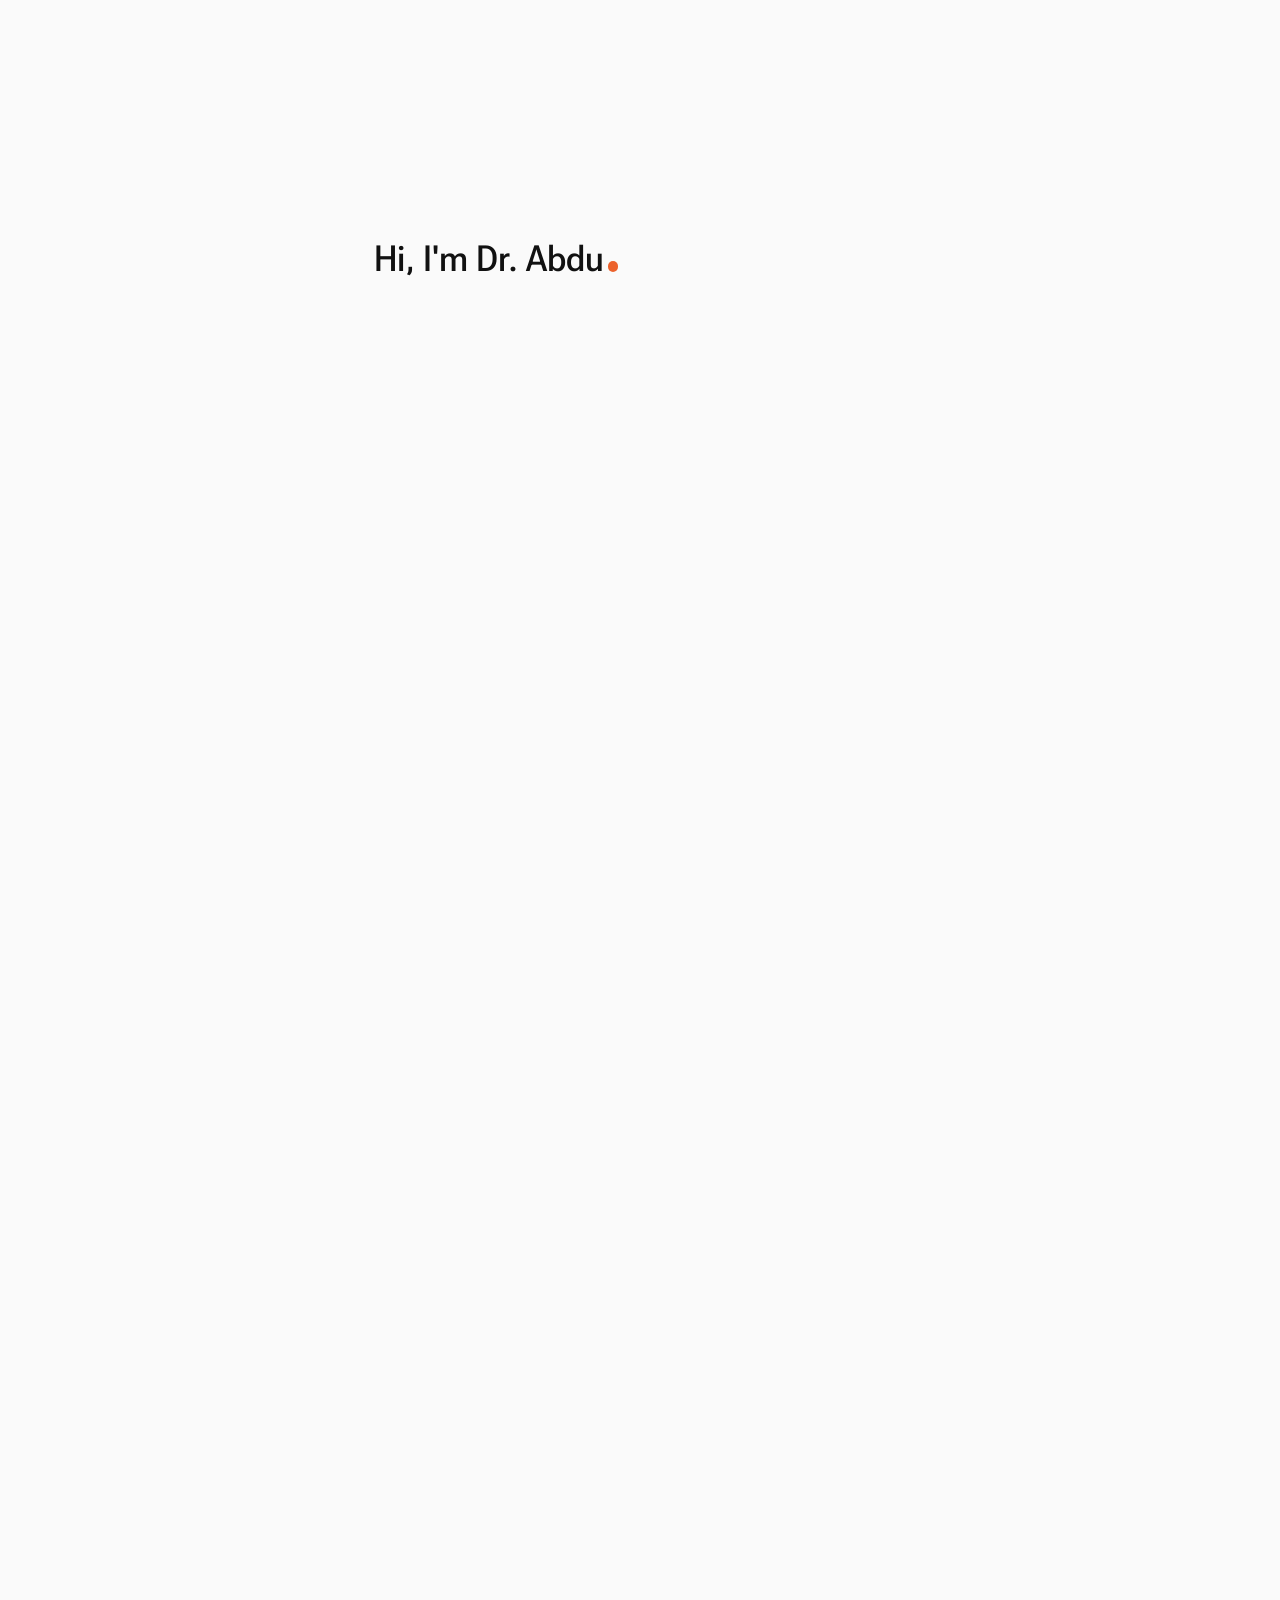
==== commit f0c0fcee: "Animate mobile site mark on scroll" ====
--- a/index.html
+++ b/index.html
@@ -2608,6 +2608,24 @@
 
       html.is-scrolled header {
         border-radius: 999px;
+      }
+
+      html.is-scrolled .site-mark {
+        color: #FAFAFA;
+      }
+
+      html.is-scrolled .site-mark::before {
+        transform: scaleY(1);
+      }
+
+      html.is-scrolled .site-mark-logo {
+        opacity: 0;
+        transform: translate(-50%, calc(-50% - 18px));
+      }
+
+      html.is-scrolled .site-mark-arrow {
+        opacity: 1;
+        transform: translate(-50%, -50%);
       }
 
       nav {
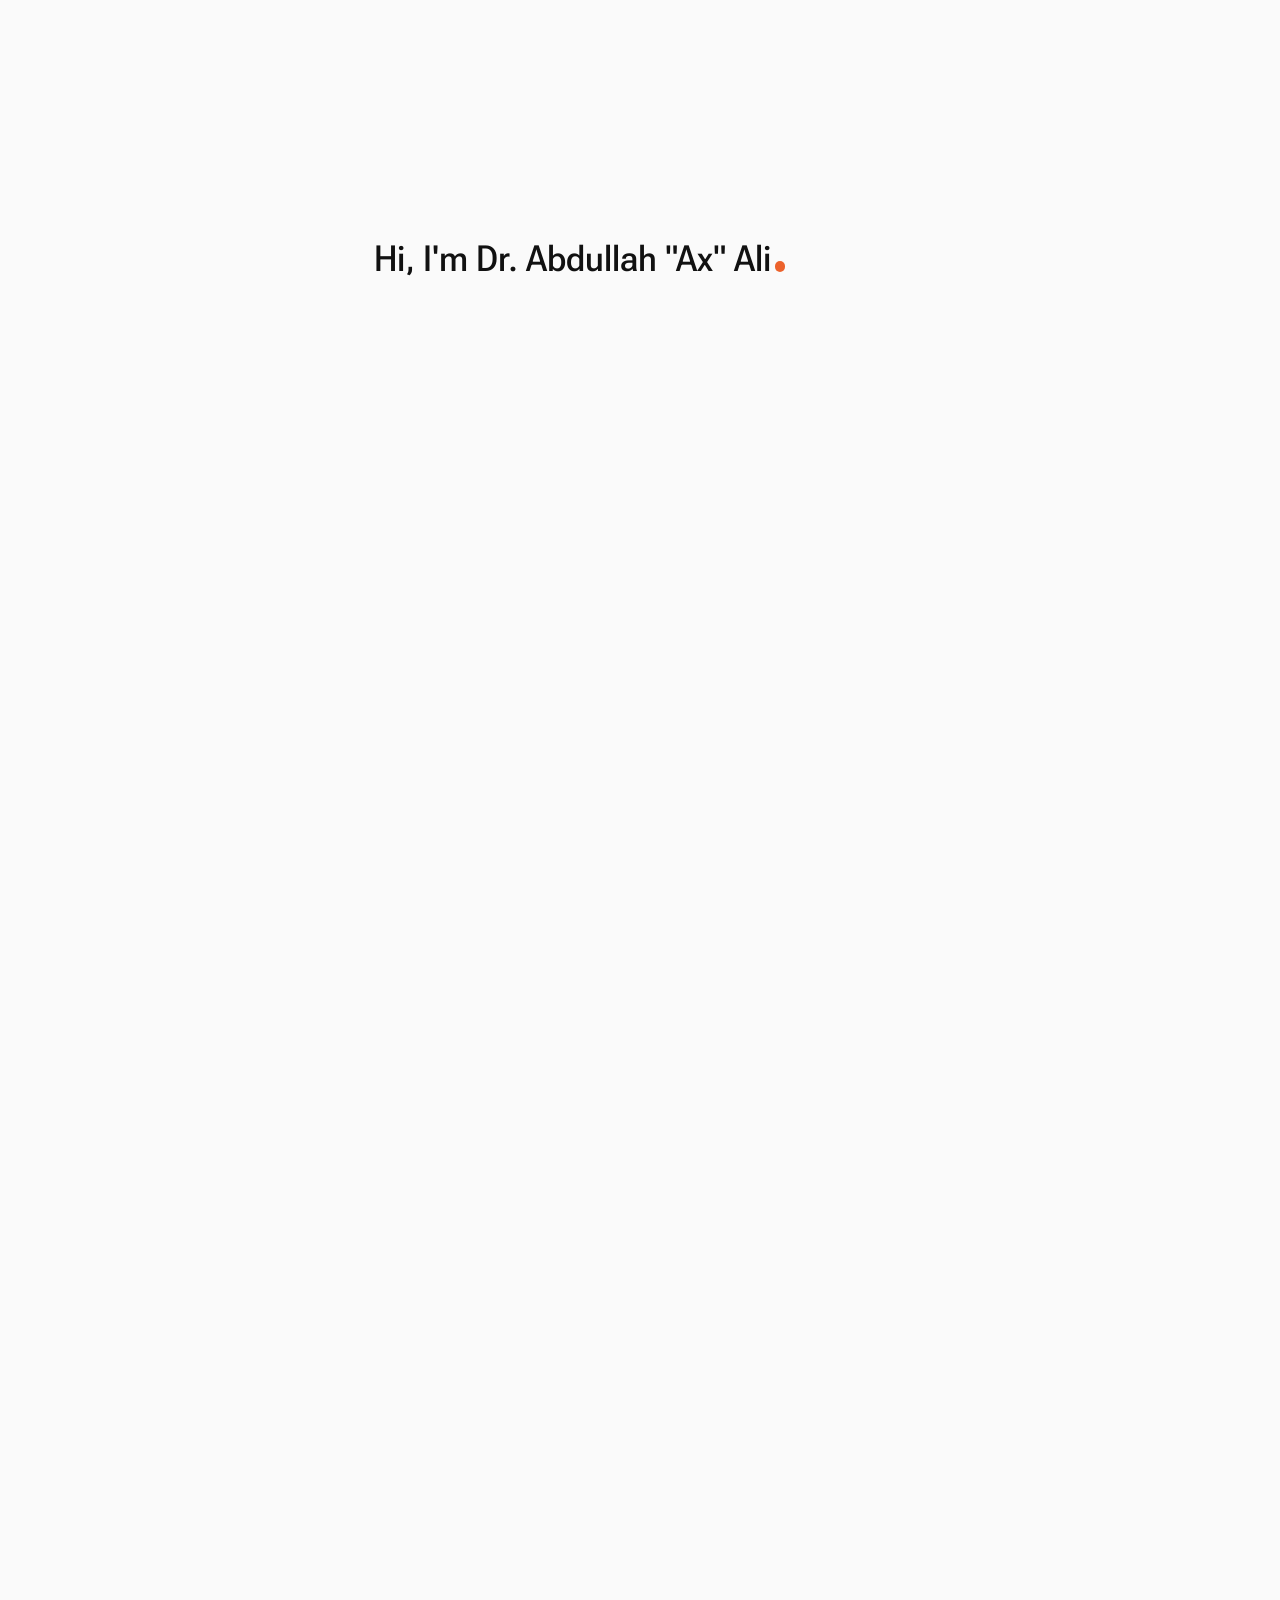
==== commit ce6fb217: "Add active section nav indicator" ====
--- a/index.html
+++ b/index.html
@@ -287,6 +287,39 @@
       font-size: 13px;
       line-height: 1.3;
       white-space: nowrap;
+    }
+
+    nav a {
+      color: var(--muted);
+      position: relative;
+    }
+
+    nav a::after {
+      background: var(--activity);
+      border-radius: 999px;
+      bottom: -6px;
+      content: "";
+      height: 2px;
+      left: 0;
+      opacity: 0;
+      position: absolute;
+      transform: scaleX(0);
+      transform-origin: left center;
+      transition: opacity var(--motion-quick) var(--ease-composed), transform var(--motion-steady) var(--ease-composed);
+      width: 100%;
+    }
+
+    nav a:hover,
+    nav a:focus-visible,
+    nav a.is-active,
+    nav a[aria-current="true"] {
+      color: var(--ink);
+    }
+
+    nav a.is-active::after,
+    nav a[aria-current="true"]::after {
+      opacity: 1;
+      transform: scaleX(1);
     }
 
     .header-actions {
@@ -2909,10 +2942,10 @@
       </a>
       <div class="header-actions">
         <nav aria-label="Page sections">
-          <a href="#career">Career</a>
-          <a href="#writing">Writing</a>
-          <a href="#press">Press</a>
-          <a href="#contact">Contact</a>
+          <a href="#career" data-section-link="career">Career</a>
+          <a href="#writing" data-section-link="writing">Writing</a>
+          <a href="#press" data-section-link="press">Press</a>
+          <a href="#contact" data-section-link="contact">Contact</a>
         </nav>
         <button class="theme-toggle" type="button" aria-label="Toggle dark mode" aria-pressed="false" data-theme-toggle>
           <span class="toggle-track" aria-hidden="true">
@@ -3286,14 +3319,66 @@
       var button = document.querySelector("[data-theme-toggle]");
       var systemThemeQuery = window.matchMedia ? window.matchMedia("(prefers-color-scheme: dark)") : null;
       var customCursorQuery = window.matchMedia ? window.matchMedia("(pointer: fine)") : null;
+      var navSectionLinks = Array.prototype.slice.call(document.querySelectorAll("[data-section-link]"));
+      var navSections = navSectionLinks.map(function (link) {
+        var id = link.getAttribute("data-section-link");
+        return {
+          id: id,
+          link: link,
+          section: document.getElementById(id)
+        };
+      }).filter(function (item) {
+        return item.id && item.section;
+      });
 
       function updateStickyHeader() {
         var scrollTop = window.scrollY || document.documentElement.scrollTop || document.body.scrollTop || 0;
         root.classList.toggle("is-scrolled", scrollTop > 72);
       }
 
-      updateStickyHeader();
-      window.addEventListener("scroll", updateStickyHeader, { passive: true });
+      function updateActiveNavSection() {
+        if (!navSections.length) {
+          return;
+        }
+
+        var viewportHeight = window.innerHeight || document.documentElement.clientHeight || 0;
+        var anchorLine = Math.max(96, viewportHeight * 0.34);
+        var scrollTop = window.scrollY || document.documentElement.scrollTop || document.body.scrollTop || 0;
+        var scrollHeight = Math.max(document.body.scrollHeight, document.documentElement.scrollHeight);
+        var activeId = navSections[0].id;
+
+        navSections.forEach(function (item) {
+          var rect = item.section.getBoundingClientRect();
+          if (rect.top <= anchorLine && rect.bottom > anchorLine) {
+            activeId = item.id;
+          } else if (item.section.offsetTop - 140 <= scrollTop) {
+            activeId = item.id;
+          }
+        });
+
+        if (scrollTop + viewportHeight >= scrollHeight - 8) {
+          activeId = navSections[navSections.length - 1].id;
+        }
+
+        navSections.forEach(function (item) {
+          var isActive = item.id === activeId;
+          item.link.classList.toggle("is-active", isActive);
+          if (isActive) {
+            item.link.setAttribute("aria-current", "true");
+          } else {
+            item.link.removeAttribute("aria-current");
+          }
+        });
+      }
+
+      function updateViewportState() {
+        updateStickyHeader();
+        updateActiveNavSection();
+      }
+
+      updateViewportState();
+      window.addEventListener("scroll", updateViewportState, { passive: true });
+      window.addEventListener("resize", updateViewportState);
 
       function setupCustomCursor() {
         if (!customCursorQuery || !customCursorQuery.matches) {
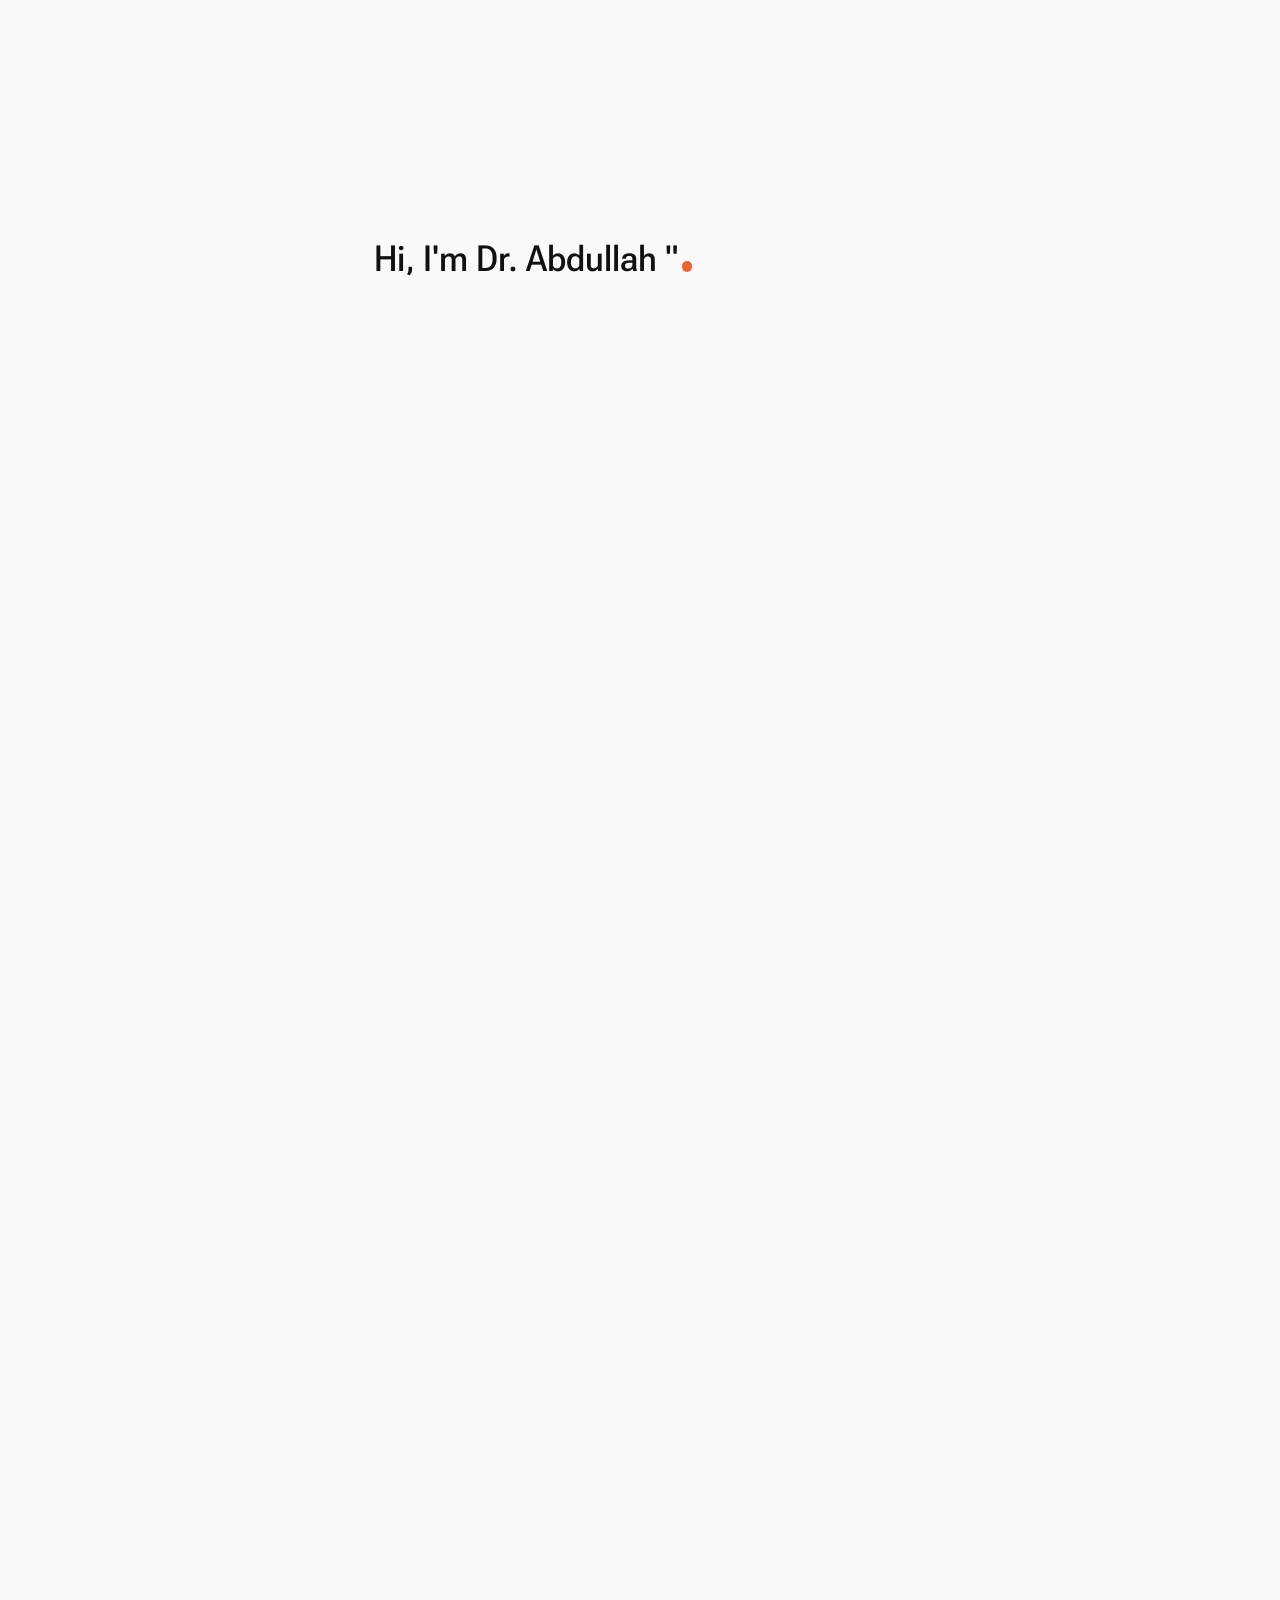
==== commit c4e68d40: "Add mobile writing carousel padding" ====
--- a/index.html
+++ b/index.html
@@ -2794,8 +2794,9 @@
       .writing-list {
         gap: 22px;
         grid-auto-columns: minmax(190px, 72%);
-        margin: 0 -18px;
-        padding: 0 18px 8px;
+        margin: 0;
+        padding: 0 16px 8px;
+        scroll-padding-inline: 16px;
       }
 
       .writing-carousel-button-prev {
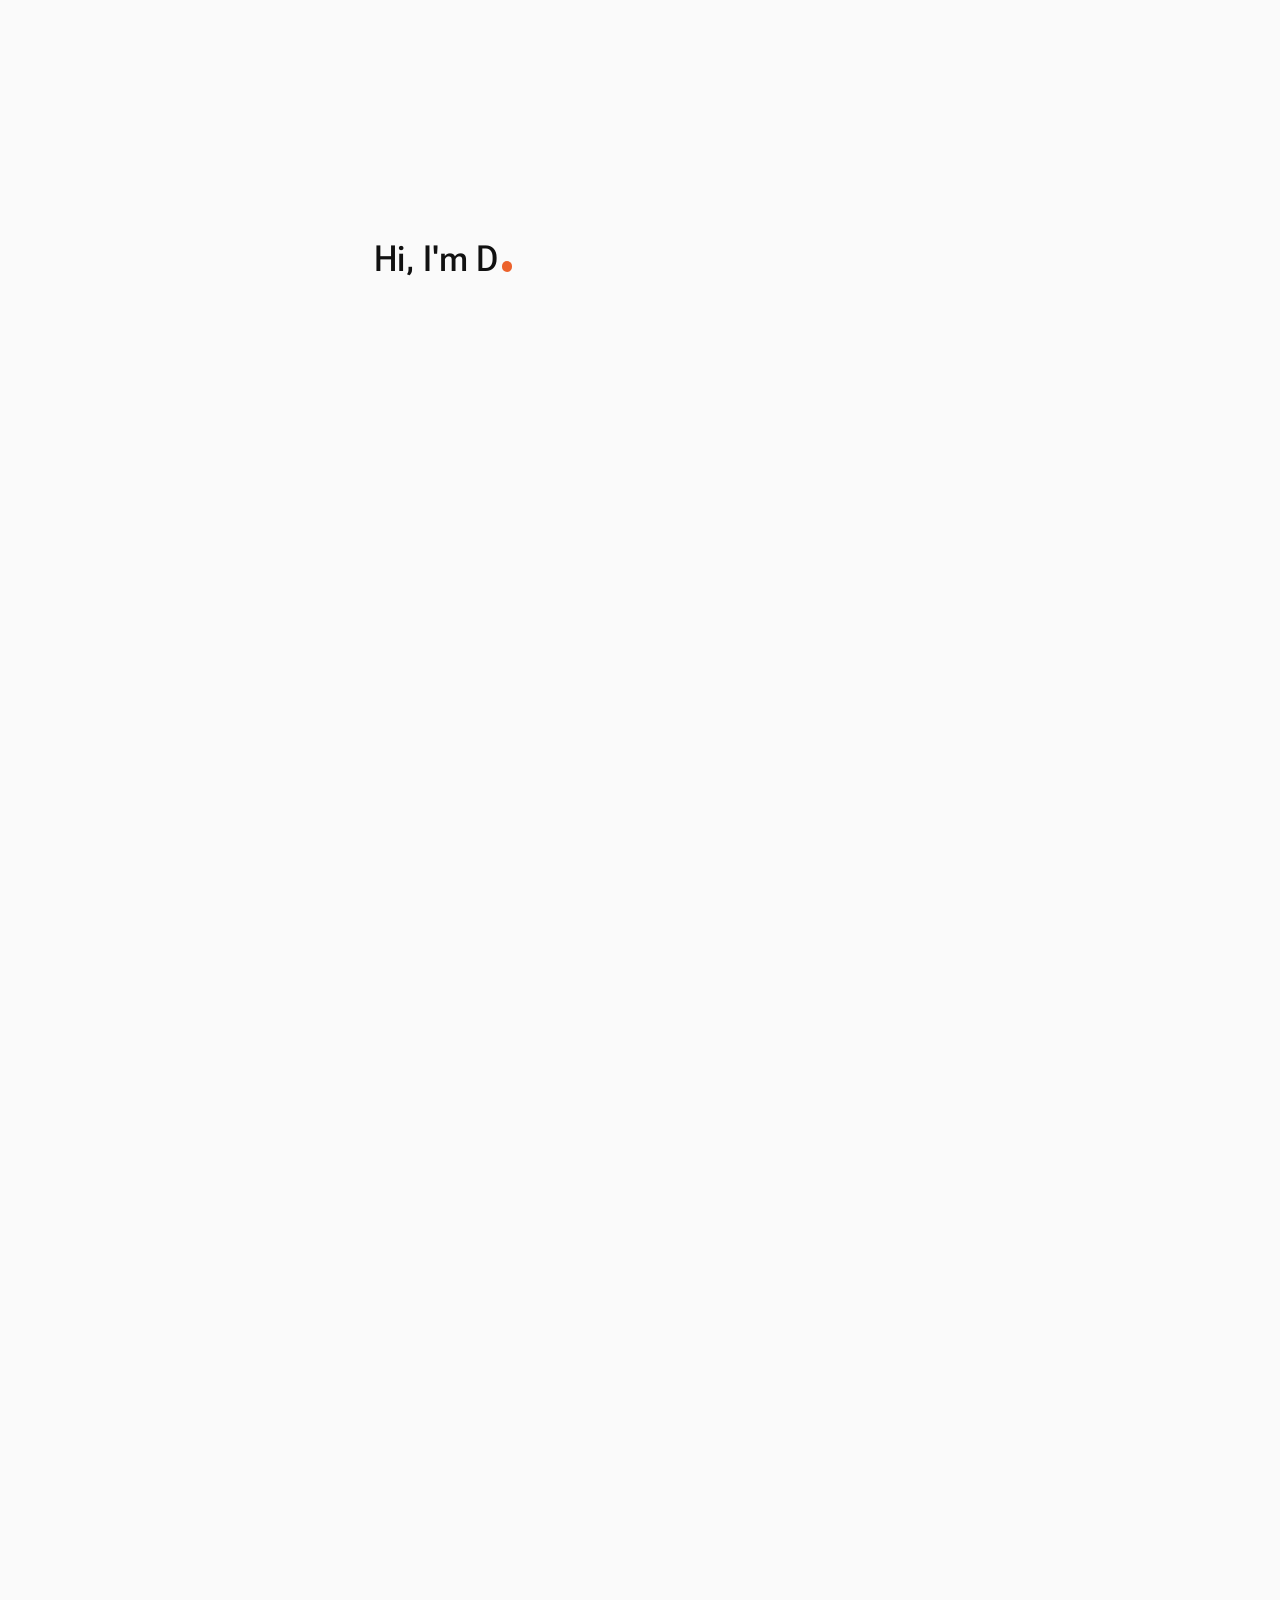
==== commit 72e18c1c: "Keep hero nav state neutral" ====
--- a/index.html
+++ b/index.html
@@ -3346,7 +3346,7 @@
         var anchorLine = Math.max(96, viewportHeight * 0.34);
         var scrollTop = window.scrollY || document.documentElement.scrollTop || document.body.scrollTop || 0;
         var scrollHeight = Math.max(document.body.scrollHeight, document.documentElement.scrollHeight);
-        var activeId = navSections[0].id;
+        var activeId = null;
 
         navSections.forEach(function (item) {
           var rect = item.section.getBoundingClientRect();
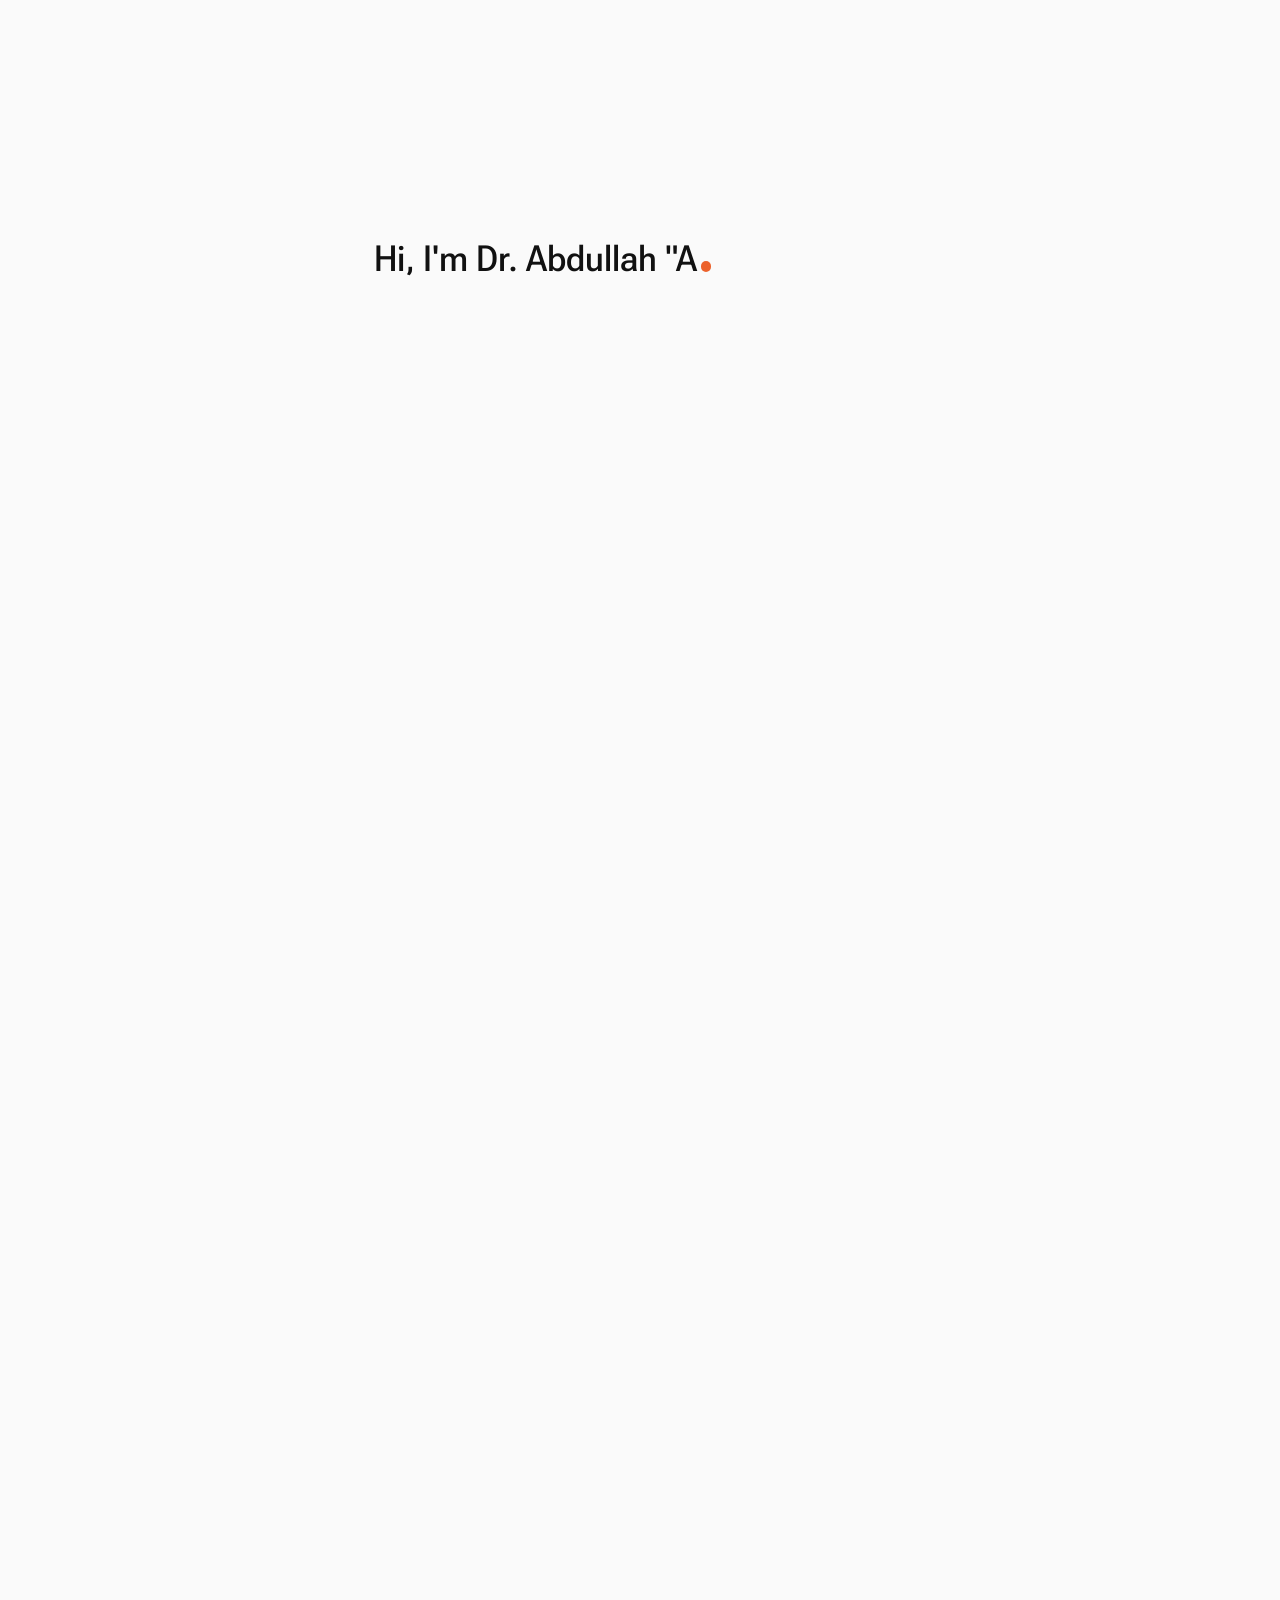
==== commit 818fd932: "Add Seena widget script" ====
--- a/index.html
+++ b/index.html
@@ -7,6 +7,7 @@
   <meta name="description" content="Dr. Ax Ali is a creative scientist, founder, HCI researcher, and AI product builder.">
   <meta name="color-scheme" content="light dark">
   <link rel="icon" href="favicon.svg" type="image/svg+xml">
+  <script src="https://app.seenalabs.io/widget/seena.js" data-site-id="bb07724c-7070-4427-8e46-55e1f5c9e3f6"></script>
   <script>
     (function () {
       var prefersDark = false;
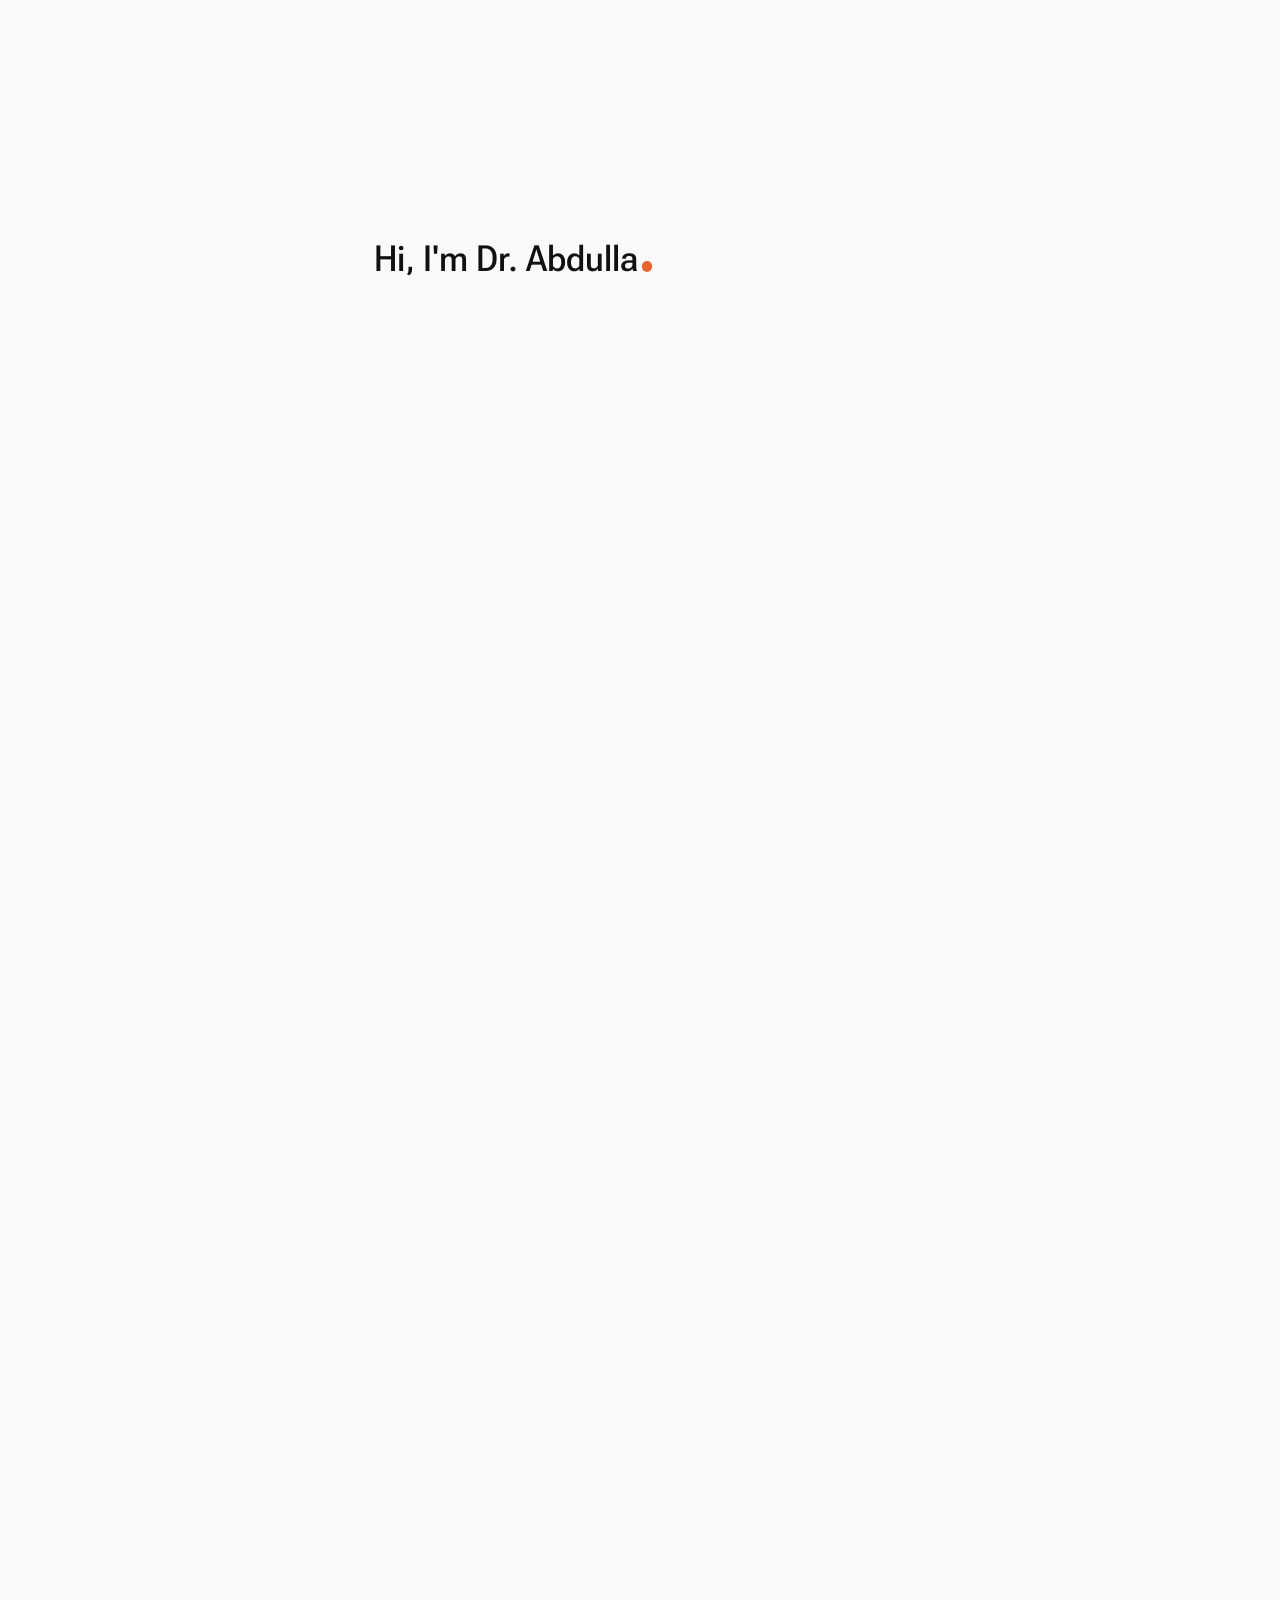
==== commit ddad58d7: "Add AI-readable site metadata" ====
--- a/index.html
+++ b/index.html
@@ -6,6 +6,83 @@
   <title>Dr. Ax Ali</title>
   <meta name="description" content="Dr. Ax Ali is a creative scientist, founder, HCI researcher, and AI product builder.">
   <meta name="color-scheme" content="light dark">
+  <link rel="canonical" href="https://axali.me/">
+
+  <!-- Open Graph / social + AI link previews -->
+  <meta property="og:type" content="website">
+  <meta property="og:site_name" content="Dr. Ax Ali">
+  <meta property="og:title" content="Dr. Ax Ali — Creative Scientist & Entrepreneur">
+  <meta property="og:description" content="Dr. Ax Ali is a creative scientist, founder, HCI researcher, and AI product builder. Founder & CEO of Seena Labs.">
+  <meta property="og:url" content="https://axali.me/">
+  <meta property="og:image" content="https://axali.me/assets/media-kit-wide.png">
+  <meta property="og:image:alt" content="Dr. Ax Ali">
+
+  <!-- Twitter / X card -->
+  <meta name="twitter:card" content="summary_large_image">
+  <meta name="twitter:title" content="Dr. Ax Ali — Creative Scientist & Entrepreneur">
+  <meta name="twitter:description" content="Dr. Ax Ali is a creative scientist, founder, HCI researcher, and AI product builder. Founder & CEO of Seena Labs.">
+  <meta name="twitter:image" content="https://axali.me/assets/media-kit-wide.png">
+
+  <!-- Structured data: entity graph for AI/LLM + search understanding -->
+  <script type="application/ld+json">
+  {
+    "@context": "https://schema.org",
+    "@graph": [
+      {
+        "@type": "Person",
+        "@id": "https://axali.me/#person",
+        "name": "Ax Ali",
+        "alternateName": ["Dr. Ax Ali", "Abdullah Ali", "Abdullah \"Ax\" Ali", "Dr. Abdullah Ali"],
+        "honorificPrefix": "Dr.",
+        "jobTitle": "Creative Scientist",
+        "description": "Dr. Ax Ali is a creative scientist, HCI researcher, and AI product builder based in New York City. Founder and CEO of Seena Labs.",
+        "url": "https://axali.me/",
+        "image": "https://axali.me/assets/media-kit-square.png",
+        "homeLocation": { "@type": "Place", "name": "New York City, New York, United States" },
+        "worksFor": { "@id": "https://seenalabs.io/#org" },
+        "alumniOf": [
+          { "@type": "CollegeOrUniversity", "name": "University of Washington" },
+          { "@type": "CollegeOrUniversity", "name": "University of Maryland, Baltimore County" }
+        ],
+        "knowsAbout": ["Human-Computer Interaction", "Applied AI", "Product design", "Accessibility", "Adaptive interfaces", "UX research", "Generative AI"],
+        "award": ["CHI Best Paper Award (Top 1%)", "ASSETS Best Demo Award", "W4A Best Paper Nomination", "NSF LSAMP Bridge Fellowship", "Microsoft Research Grant"],
+        "sameAs": [
+          "https://www.linkedin.com/in/theaxali",
+          "https://scholar.google.com/citations?user=6xqfyO8AAAAJ",
+          "https://axali.substack.com",
+          "https://www.instagram.com/dr.axali/",
+          "https://www.threads.com/@dr.axali",
+          "https://seenalabs.io",
+          "https://studio89.design"
+        ]
+      },
+      {
+        "@type": "Organization",
+        "@id": "https://seenalabs.io/#org",
+        "name": "Seena Labs",
+        "url": "https://seenalabs.io",
+        "founder": { "@id": "https://axali.me/#person" },
+        "description": "A human-centered applied AI lab building products for understanding human-AI behavior, including an AI Ambient Ethnographer embedded in products with a single line of code."
+      },
+      {
+        "@type": "Organization",
+        "@id": "https://studio89.design/#org",
+        "name": "Studio89 Design",
+        "url": "https://studio89.design",
+        "founder": { "@id": "https://axali.me/#person" },
+        "description": "Consulting and teaching studio helping companies design and build applied AI products, workflows, and human-centered product strategies."
+      },
+      {
+        "@type": "WebSite",
+        "@id": "https://axali.me/#website",
+        "url": "https://axali.me/",
+        "name": "Dr. Ax Ali",
+        "about": { "@id": "https://axali.me/#person" }
+      }
+    ]
+  }
+  </script>
+
   <link rel="icon" href="favicon.svg" type="image/svg+xml">
   <script src="https://app.seenalabs.io/widget/seena.js" data-site-id="bb07724c-7070-4427-8e46-55e1f5c9e3f6"></script>
   <script>
@@ -24,6 +101,20 @@
       } catch (error) {
         document.documentElement.classList.add("intro-pending");
       }
+      // Failsafe: if the intro animation never completes (JS error, blocked
+      // assets, or an automated/headless agent), reveal all content anyway so
+      // it is never left hidden behind opacity:0 / visibility:hidden.
+      try {
+        window.setTimeout(function () {
+          var root = document.documentElement;
+          if (root.classList.contains("intro-pending")) {
+            root.classList.remove("intro-pending");
+            root.classList.remove("intro-started");
+            root.classList.remove("intro-revealed");
+            root.classList.add("intro-complete");
+          }
+        }, 6500);
+      } catch (error) {}
     }());
   </script>
   <link rel="preconnect" href="https://fonts.googleapis.com">
@@ -1729,7 +1820,8 @@
 
     #career,
     #writing,
-    #press {
+    #press,
+    #index {
       margin-left: calc((100% - min(900px, calc(100vw - 48px))) / 2);
       width: min(900px, calc(100vw - 48px));
     }
@@ -2961,10 +3053,63 @@
       <p class="eyebrow"><span class="intro-type-text" data-type-eyebrow data-intro-formal="Hi, I'm Dr. Abdullah &quot;Ax&quot; Ali." data-intro-short="Hi, I'm Ax,">Hi, I'm Ax,</span><span class="typing-cursor" data-typing-cursor hidden aria-hidden="true"></span></p>
       <h1 aria-label="Creative Scientist &amp; Entrepreneur."><span data-title-line><span class="initiative creative-scientist-initiative" data-detail-card="product" data-product-id="creative-scientist"><button class="initiative-link creative-scientist-link" type="button" aria-haspopup="dialog"><span class="intro-type-text" data-type-title data-intro-title="Creative Scientist">Creative Scientist</span></button><span class="initiative-card" role="dialog" aria-label="What is a Creative Scientist?"><span class="initiative-title">What is a Creative Scientist?</span><span class="initiative-action-row"><button class="initiative-more" type="button">Find out<svg viewBox="0 0 16 16" fill="none" aria-hidden="true" focusable="false"><path d="M6 4l4 4-4 4" stroke="currentColor" stroke-linecap="round" stroke-linejoin="round"></path></svg></button></span><span class="creative-scientist-bg" aria-hidden="true"><img src="assets/creative-scientist-card-bg.png" alt=""></span><span class="creative-scientist-expanded-title" aria-hidden="true"><span class="creative-scientist-small">What is a</span><span class="creative-scientist-large">Creative</span><span class="creative-scientist-large">Scientist?</span></span><span class="initiative-detail"><p>I've worn many hats: Founder, Product Manager, Designer, Developer, and Research Scientist, which is why I call myself a Creative Scientist.</p><p>I can bridge every seat at the product table, taking ideas from research insight to design, code, and market-ready products used by hundreds of thousands.</p><p>This makes me a rare asset: accelerating product cycles, uncovering opportunities, and raising the bar for user experience.</p></span><span class="initiative-detail-extra" aria-hidden="true"></span></span></span><span class="intro-title-rest" data-type-title-rest data-intro-title-rest=" &amp; Entrepreneur"> &amp; Entrepreneur</span></span></h1>
       <div class="intro-copy" data-after-intro>
-        <p>I live in New York City. My career has taken many shapes: a human-computer interaction research scientist and developer, designer, product leader, and entrepreneur. The throughline has been working on 0-to-1 applied AI products.</p>
+        <p>I'm Ax Ali, and I live in New York City. My career has taken many shapes: a human-computer interaction research scientist and developer, designer, product leader, and entrepreneur. The throughline has been working on 0-to-1 applied AI products.</p>
         <p>Right now, I'm building <span class="initiative" data-company="seena"><button class="initiative-link" type="button" aria-haspopup="dialog">Seena Labs</button><span class="initiative-card" role="dialog" aria-label="About Seena Labs"><span class="initiative-title">Seena Labs</span><span class="initiative-body">I'm the founder and CEO of Seena Labs, a human-centered applied AI lab focused on building products for understanding human-AI behavior and helping businesses build better products.</span><a href="https://seenalabs.io" target="_blank" rel="noreferrer">Visit Seena Labs</a></span></span>, teaching and advising through <span class="initiative" data-company="studio89"><button class="initiative-link" type="button" aria-haspopup="dialog">Studio89 Design</button><span class="initiative-card" role="dialog" aria-label="About Studio89 Design"><span class="initiative-title">Studio89 Design</span><span class="initiative-body">I run Studio89 Design as my consulting and teaching studio, where I help companies design and build applied AI products, workflows, and human-centered product strategies.</span><a href="mailto:ax@studio89.design">Let's work together</a><a href="https://studio89.design" target="_blank" rel="noreferrer">Visit Studio89</a></span></span>, and writing <span class="initiative"><button class="initiative-link" type="button" aria-haspopup="dialog">Everything is Designed</button><span class="initiative-card" role="dialog" aria-label="About Everything is Designed"><span class="initiative-title">Everything is Designed</span><span class="initiative-body">A newsletter about AI, design, systems, creativity, and behavior.</span><a href="https://axali.substack.com" target="_blank" rel="noreferrer">Read Everything is Designed</a></span></span>.</p>
       </div>
     </div>
+
+    <style>
+      #index .rows {
+        grid-template-columns: repeat(3, 1fr);
+        gap: 1px;
+        background: var(--line);
+      }
+      #index .row {
+        display: flex;
+        flex-direction: column;
+        gap: 10px;
+        grid-template-columns: none;
+        align-items: stretch;
+        min-height: 132px;
+        padding: 22px 24px;
+        border: 0;
+        background: var(--paper);
+      }
+      #index .row-title { font-size: 16px; }
+      @media (max-width: 760px) {
+        #index .rows { grid-template-columns: 1fr; }
+        #index .row { min-height: 0; padding: 20px 0; }
+      }
+    </style>
+    <section id="index" data-after-intro>
+      <h2>Areas of experience</h2>
+      <div class="rows">
+        <div class="row">
+          <div class="row-title">Applied AI</div>
+          <div class="row-text">Designing and building AI/ML-powered products since 2014.</div>
+        </div>
+        <div class="row">
+          <div class="row-title">Product leadership</div>
+          <div class="row-text">Owning 0-to-1 strategy, roadmaps, experiments, launches, partnerships, analytics, and teams.</div>
+        </div>
+        <div class="row">
+          <div class="row-title">Product development</div>
+          <div class="row-text">Building prototypes and production systems across software: web and native apps, APIs, AI integration; and physical objects: woodworking, 3D printing, laser cutting.</div>
+        </div>
+        <div class="row">
+          <div class="row-title">Human understanding</div>
+          <div class="row-text">Ph.D.-trained researcher with experience in mixed-method experimental design and analysis, co-design protocols, interviews, surveys, and prototype testing to understand human behavior.</div>
+        </div>
+        <div class="row">
+          <div class="row-title">Experience Design</div>
+          <div class="row-text">End-to-end experience mapping, design, and execution of technologies centered around human needs, abilities, values, and preferences: from problem definition and journey mapping to pixel-perfect interfaces and brand identities.</div>
+        </div>
+        <div class="row">
+          <div class="row-title">Teaching and writing</div>
+          <div class="row-text">Years of experience teaching at the graduate and undergraduate level, speaking at scientific conferences, and running workshops for enterprise clients. My lectures and writing bridge academia and applied industry work.</div>
+        </div>
+      </div>
+    </section>
 
     <section id="career" data-after-intro>
       <h2>My career at a glance</h2>
@@ -3068,36 +3213,6 @@
       </div>
     </section>
 
-    <section id="index" data-after-intro>
-      <h2>Areas of experience</h2>
-      <div class="rows">
-        <div class="row">
-          <div class="row-title">Applied AI</div>
-          <div class="row-text">Designing and building AI/ML-powered products since 2014.</div>
-        </div>
-        <div class="row">
-          <div class="row-title">Product leadership</div>
-          <div class="row-text">Owning 0-to-1 strategy, roadmaps, experiments, launches, partnerships, analytics, and teams.</div>
-        </div>
-        <div class="row">
-          <div class="row-title">Product development</div>
-          <div class="row-text">Building prototypes and production systems across software: web and native apps, APIs, AI integration; and physical objects: woodworking, 3D printing, laser cutting.</div>
-        </div>
-        <div class="row">
-          <div class="row-title">Human understanding</div>
-          <div class="row-text">Ph.D.-trained researcher with experience in mixed-method experimental design and analysis, co-design protocols, interviews, surveys, and prototype testing to understand human behavior.</div>
-        </div>
-        <div class="row">
-          <div class="row-title">Experience Design</div>
-          <div class="row-text">End-to-end experience mapping, design, and execution of technologies centered around human needs, abilities, values, and preferences: from problem definition and journey mapping to pixel-perfect interfaces and brand identities.</div>
-        </div>
-        <div class="row">
-          <div class="row-title">Teaching and writing</div>
-          <div class="row-text">Years of experience teaching at the graduate and undergraduate level, speaking at scientific conferences, and running workshops for enterprise clients. My lectures and writing bridge academia and applied industry work.</div>
-        </div>
-      </div>
-    </section>
-
     <section id="writing" data-after-intro data-substack-feed="https://axali.substack.com/feed">
       <h2>Writing</h2>
       <div class="writing-carousel" data-writing-carousel>
@@ -3301,6 +3416,113 @@
       </div>
     </section>
 
+    <style>
+      #about { display: none; }
+      #about .about-facts dl { margin: 0; }
+      #about .about-facts dl > div {
+        display: grid;
+        grid-template-columns: minmax(120px, 168px) 1fr;
+        gap: 16px;
+        padding: 16px 0;
+        border-top: 1px solid var(--line);
+      }
+      #about .about-facts dt { color: var(--muted); font-weight: 500; }
+      #about .about-facts dd { margin: 0; color: var(--ink); }
+      #about .about-faq-heading { margin: 52px 0 4px; }
+      #about .about-faq details { border-top: 1px solid var(--line); padding: 16px 0; }
+      #about .about-faq summary {
+        cursor: pointer;
+        color: var(--ink);
+        font-weight: 500;
+        list-style: none;
+      }
+      #about .about-faq summary::-webkit-details-marker { display: none; }
+      #about .about-faq details[open] summary { color: var(--activity); }
+      #about .about-faq p { color: var(--muted); margin: 12px 0 0; max-width: 68ch; }
+      @media (max-width: 600px) {
+        #about .about-facts dl > div { grid-template-columns: 1fr; gap: 4px; }
+      }
+    </style>
+    <section id="about" data-after-intro>
+      <h2>In short</h2>
+      <div class="about-facts">
+        <dl>
+          <div><dt>Name</dt><dd>Dr. Abdullah &ldquo;Ax&rdquo; Ali &mdash; goes by Ax Ali</dd></div>
+          <div><dt>Role</dt><dd>Creative Scientist; Founder &amp; CEO of Seena Labs</dd></div>
+          <div><dt>Based in</dt><dd>New York City</dd></div>
+          <div><dt>Also</dt><dd>Runs Studio89 Design; AI &amp; creativity expert delivering workshops for Adobe</dd></div>
+          <div><dt>Education</dt><dd>Ph.D. in Human-Computer Interaction, University of Washington</dd></div>
+          <div><dt>Known for</dt><dd>Distributed Interaction Design; co-inventing Dytective (AI dyslexia detection); 20+ peer-reviewed HCI publications; CHI Best Paper Award (top 1%)</dd></div>
+        </dl>
+      </div>
+      <h3 class="about-faq-heading">Frequently asked</h3>
+      <div class="about-faq">
+        <details>
+          <summary>Who is Ax Ali?</summary>
+          <p>Dr. Abdullah &ldquo;Ax&rdquo; Ali is a creative scientist, HCI researcher, and AI product builder based in New York City. He is the founder and CEO of Seena Labs, an applied-AI lab studying human&ndash;AI behavior, and runs Studio89 Design. He has led product and research work at Apple, Amazon, AWS, Microsoft Research, Bilt Rewards, and Carnegie Mellon, and holds a Ph.D. in Human-Computer Interaction from the University of Washington.</p>
+        </details>
+        <details>
+          <summary>What is a Creative Scientist?</summary>
+          <p>&ldquo;Creative Scientist&rdquo; is how Ax Ali describes his blend of roles &mdash; founder, product manager, designer, developer, and research scientist. It means he can bridge every seat at the product table, taking ideas from research insight to design, code, and market-ready products used by hundreds of thousands.</p>
+        </details>
+        <details>
+          <summary>What is Seena Labs?</summary>
+          <p>Seena Labs is a human-centered applied AI lab founded by Ax Ali. Its first product is an AI Ambient Ethnographer &mdash; an always-on AI UX researcher embedded in a product with a single line of code to explain the qualitative &ldquo;why&rdquo; behind usage analytics.</p>
+        </details>
+        <details>
+          <summary>What is Studio89 Design?</summary>
+          <p>Studio89 Design is Ax Ali&rsquo;s consulting and teaching studio, where he helps companies design and build applied AI products, workflows, and human-centered product strategies.</p>
+        </details>
+        <details>
+          <summary>What is Ax Ali known for in research?</summary>
+          <p>Ax Ali is known for Distributed Interaction Design (his Ph.D. thesis at the University of Washington), co-inventing Dytective &mdash; an AI game that detects dyslexia and has helped more than 500,000 children &mdash; and 20+ peer-reviewed publications in HCI and accessibility, including a CHI Best Paper Award (top 1%).</p>
+        </details>
+        <details>
+          <summary>Where has Ax Ali worked?</summary>
+          <p>Ax Ali has worked at Apple (Vision Pro multimodal interaction research), Amazon (grocery product), AWS (enterprise product innovation), Microsoft Research (accessible search and dyslexia), Bilt Rewards (loyalty product leadership), and Carnegie Mellon. He founded 3rd Brain, an AI organizer for couples, and is now founder and CEO of Seena Labs.</p>
+        </details>
+      </div>
+    </section>
+
+    <script type="application/ld+json">
+    {
+      "@context": "https://schema.org",
+      "@type": "FAQPage",
+      "mainEntity": [
+        {
+          "@type": "Question",
+          "name": "Who is Ax Ali?",
+          "acceptedAnswer": { "@type": "Answer", "text": "Dr. Abdullah \"Ax\" Ali is a creative scientist, HCI researcher, and AI product builder based in New York City. He is the founder and CEO of Seena Labs, an applied-AI lab studying human-AI behavior, and runs Studio89 Design. He has led product and research work at Apple, Amazon, AWS, Microsoft Research, Bilt Rewards, and Carnegie Mellon, and holds a Ph.D. in Human-Computer Interaction from the University of Washington." }
+        },
+        {
+          "@type": "Question",
+          "name": "What is a Creative Scientist?",
+          "acceptedAnswer": { "@type": "Answer", "text": "\"Creative Scientist\" is how Ax Ali describes his blend of roles - founder, product manager, designer, developer, and research scientist. It means he can bridge every seat at the product table, taking ideas from research insight to design, code, and market-ready products used by hundreds of thousands." }
+        },
+        {
+          "@type": "Question",
+          "name": "What is Seena Labs?",
+          "acceptedAnswer": { "@type": "Answer", "text": "Seena Labs is a human-centered applied AI lab founded by Ax Ali. Its first product is an AI Ambient Ethnographer - an always-on AI UX researcher embedded in a product with a single line of code to explain the qualitative 'why' behind usage analytics." }
+        },
+        {
+          "@type": "Question",
+          "name": "What is Studio89 Design?",
+          "acceptedAnswer": { "@type": "Answer", "text": "Studio89 Design is Ax Ali's consulting and teaching studio, where he helps companies design and build applied AI products, workflows, and human-centered product strategies." }
+        },
+        {
+          "@type": "Question",
+          "name": "What is Ax Ali known for in research?",
+          "acceptedAnswer": { "@type": "Answer", "text": "Ax Ali is known for Distributed Interaction Design (his Ph.D. thesis at the University of Washington), co-inventing Dytective - an AI game that detects dyslexia and has helped more than 500,000 children - and 20+ peer-reviewed publications in HCI and accessibility, including a CHI Best Paper Award (top 1%)." }
+        },
+        {
+          "@type": "Question",
+          "name": "Where has Ax Ali worked?",
+          "acceptedAnswer": { "@type": "Answer", "text": "Ax Ali has worked at Apple (Vision Pro multimodal interaction research), Amazon (grocery product), AWS (enterprise product innovation), Microsoft Research (accessible search and dyslexia), Bilt Rewards (loyalty product leadership), and Carnegie Mellon. He founded 3rd Brain, an AI organizer for couples, and is now founder and CEO of Seena Labs." }
+        }
+      ]
+    }
+    </script>
+
     <section id="contact" data-after-intro>
       <h2>Contact</h2>
       <div class="contact-links">
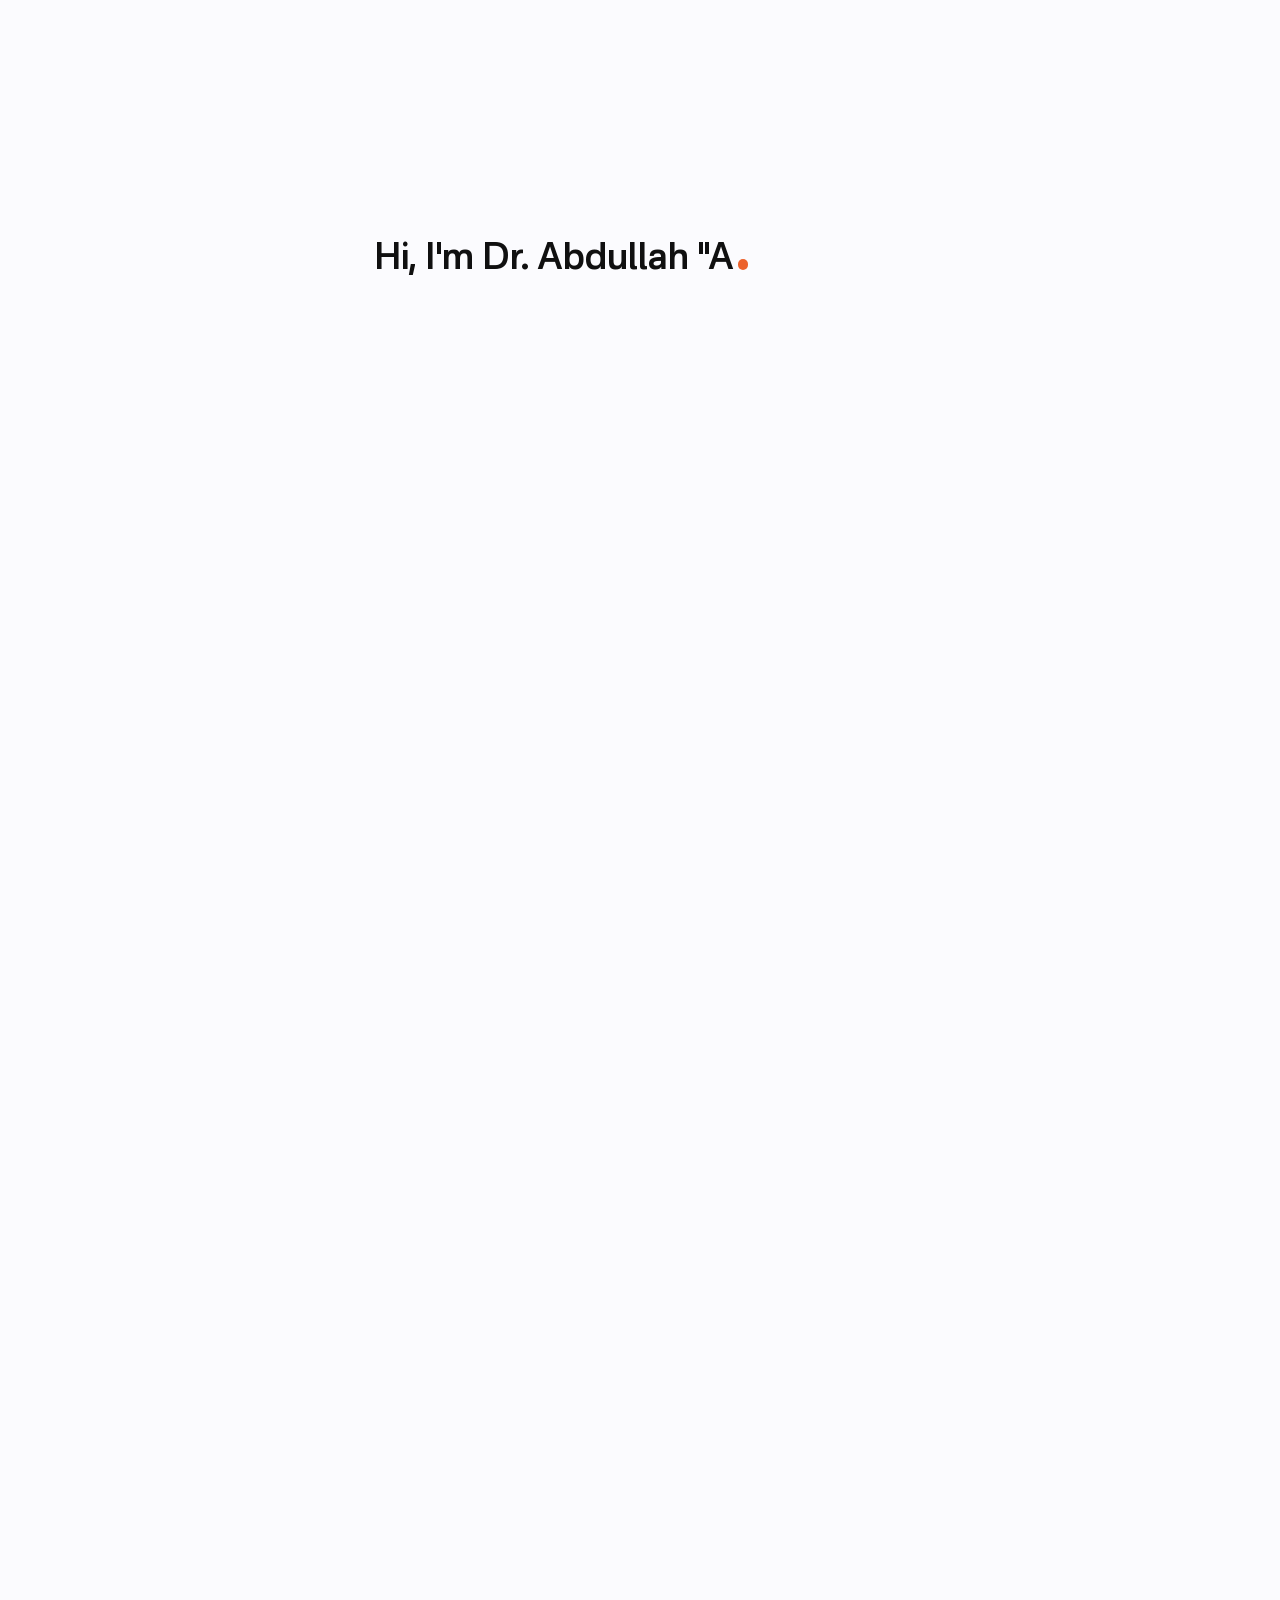
==== commit 96b8ff38: "Apply Studio color tokens + Nacelle/By Ax typography - Wire in the canonical ax-color-tokens.css as " ====
--- a/index.html
+++ b/index.html
@@ -117,23 +117,58 @@
       } catch (error) {}
     }());
   </script>
-  <link rel="preconnect" href="https://fonts.googleapis.com">
-  <link rel="preconnect" href="https://fonts.gstatic.com" crossorigin>
-  <link href="https://fonts.googleapis.com/css2?family=Roboto+Flex:opsz,wght,GRAD,XTRA,YOPQ,YTAS,YTDE,YTFI,YTLC,YTUC@8..144,350..680,-200..150,323..603,25..135,649..854,-305..-98,560..788,416..570,528..760&display=swap" rel="stylesheet">
+  <link href="https://fonts.googleapis.com/css2?family=Newsreader:ital,wght@0,400;0,500;0,600;1,400;1,500&family=IBM+Plex+Mono:wght@400;500&display=swap" rel="stylesheet">
+  <link rel="stylesheet" href="assets/ax-color-tokens.css">
   <style>
+    @font-face {
+      font-family: "Nacelle";
+      src: url("assets/fonts/Nacelle-400.ttf") format("truetype");
+      font-weight: 400;
+      font-display: swap;
+    }
+    @font-face {
+      font-family: "Nacelle";
+      src: url("assets/fonts/Nacelle-600.ttf") format("truetype");
+      font-weight: 600;
+      font-display: swap;
+    }
+    @font-face {
+      font-family: "Nacelle";
+      src: url("assets/fonts/Nacelle-700.ttf") format("truetype");
+      font-weight: 700;
+      font-display: swap;
+    }
+    @font-face {
+      font-family: "Nacelle";
+      src: url("assets/fonts/Nacelle-800.ttf") format("truetype");
+      font-weight: 800;
+      font-display: swap;
+    }
+    @font-face {
+      font-family: "By Ax";
+      src: url("assets/fonts/ByAx-Regular.woff2") format("woff2"),
+           url("assets/fonts/ByAx-Regular.otf") format("opentype");
+      font-weight: 400;
+      font-display: swap;
+    }
+
     :root {
-      --paper: #FAFAFA;
-      --ink: #111111;
-      --muted: rgba(17, 17, 17, 0.58);
-      --quiet: rgba(17, 17, 17, 0.36);
-      --line: rgba(17, 17, 17, 0.12);
-      --glass-fill: rgba(250, 250, 250, 0.4);
-      --glass-border: rgba(17, 17, 17, 0.14);
+      /* Studio system — names/says/measures: Nacelle names, Newsreader says, Plex Mono measures. */
+      --paper: var(--ax-paper);
+      --ink: var(--ax-ink);
+      --muted: rgba(16, 16, 16, 0.58);
+      --quiet: rgba(16, 16, 16, 0.36);
+      --line: rgba(16, 16, 16, 0.12);
+      --glass-fill: rgba(251, 251, 254, 0.4);
+      --glass-border: rgba(16, 16, 16, 0.14);
       --glass-highlight: rgba(255, 255, 255, 0.78);
-      --glass-shadow: rgba(17, 17, 17, 0.14);
+      --glass-shadow: rgba(16, 16, 16, 0.14);
       --glass-tint: linear-gradient(135deg, rgba(255, 255, 255, 0.54), rgba(255, 255, 255, 0.18));
-      --activity: #EC622C;
-      --font: "Roboto Flex", "Helvetica Neue", Helvetica, Arial, sans-serif;
+      --activity: var(--ax-anchor);
+      --font: "Nacelle", "Helvetica Neue", Helvetica, Arial, sans-serif;
+      --font-serif: "Newsreader", Georgia, "Times New Roman", serif;
+      --font-mono: "IBM Plex Mono", "SF Mono", Menlo, monospace;
+      --font-signature: "By Ax", "Newsreader", cursive;
       --ease-composed: cubic-bezier(0.22, 1, 0.36, 1);
       --motion-quick: 180ms;
       --motion-steady: 280ms;
@@ -142,17 +177,30 @@
     }
 
     html[data-theme="dark"] {
-      --paper: #111111;
-      --ink: #FAFAFA;
-      --muted: rgba(250, 250, 250, 0.62);
-      --quiet: rgba(250, 250, 250, 0.38);
-      --line: rgba(250, 250, 250, 0.14);
+      --paper: var(--ax-ink);
+      --ink: var(--ax-paper);
+      --muted: rgba(251, 251, 254, 0.62);
+      --quiet: rgba(251, 251, 254, 0.38);
+      --line: rgba(251, 251, 254, 0.14);
       --glass-fill: rgba(24, 24, 24, 0.42);
-      --glass-border: rgba(250, 250, 250, 0.16);
-      --glass-highlight: rgba(250, 250, 250, 0.08);
+      --glass-border: rgba(251, 251, 254, 0.16);
+      --glass-highlight: rgba(251, 251, 254, 0.08);
       --glass-shadow: rgba(0, 0, 0, 0.46);
-      --glass-tint: linear-gradient(135deg, rgba(250, 250, 250, 0.08), rgba(250, 250, 250, 0.02));
+      --glass-tint: linear-gradient(135deg, rgba(251, 251, 254, 0.08), rgba(251, 251, 254, 0.02));
+      --activity: var(--ax-orange-ink);
       color-scheme: dark;
+      /* ax-color-tokens.css only swaps its own vars under [data-ground="ink"];
+         mirror that swap here since this site toggles via [data-theme] instead. */
+      --ax-red-paper: #FF5649; --ax-red-paper-on: #101010;
+      --ax-orange-paper: #FF5021; --ax-orange-paper-on: #101010;
+      --ax-brown-paper: #A98163; --ax-brown-paper-on: #101010;
+      --ax-gold-paper: #FEF102; --ax-gold-paper-on: #101010;
+      --ax-green-paper: #C9E638; --ax-green-paper-on: #101010;
+      --ax-blue-paper: #3F95E3; --ax-blue-paper-on: #101010;
+      --ax-violet-paper: #A37BFF; --ax-violet-paper-on: #101010;
+      --ax-pink-paper: #F241A3; --ax-pink-paper-on: #101010;
+      --ax-anchor-text: var(--ax-orange-ink);
+      --ax-link: var(--ax-paper);
     }
 
     * {
@@ -484,6 +532,7 @@
       font-size: clamp(28px, 4.2vw, 36px);
       line-height: 1.18;
       margin: 0 0 2px;
+      font-weight: 600;
       font-variation-settings: "wght" 520, "opsz" 36, "XTRA" 460;
     }
 
@@ -492,6 +541,7 @@
       font-size: clamp(28px, 4.2vw, 36px);
       line-height: 1.18;
       letter-spacing: 0;
+      font-weight: 600;
       font-variation-settings: "wght" 520, "opsz" 36, "XTRA" 460;
     }
 
@@ -769,6 +819,7 @@
       font-size: 12px;
       line-height: 1.5;
       letter-spacing: -0.02em;
+      font-weight: 400;
       font-variation-settings: "wght" 430, "opsz" 12;
     }
 
@@ -792,6 +843,7 @@
       line-height: 1.5;
       margin-top: 8px;
       padding: 1px 7px;
+      font-weight: 400;
       font-variation-settings: "wght" 430, "opsz" 12;
     }
 
@@ -804,6 +856,7 @@
       transform: translateY(5px);
       transition: color var(--motion-steady) var(--ease-composed), opacity var(--motion-steady) var(--ease-composed) var(--card-content-delay, 0ms), transform var(--motion-steady) var(--ease-composed) var(--card-content-delay, 0ms);
       opacity: 0;
+      font-weight: 600;
       font-variation-settings: "wght" 560, "opsz" 15;
     }
 
@@ -837,6 +890,7 @@
       position: relative;
       transform: translateY(5px);
       transition: color var(--motion-steady) var(--ease-composed), opacity var(--motion-steady) var(--ease-composed) var(--card-content-delay, 0ms), transform var(--motion-steady) var(--ease-composed) var(--card-content-delay, 0ms);
+      font-weight: 400;
       font-variation-settings: "wght" 405, "opsz" 16;
       z-index: 1;
     }
@@ -1001,6 +1055,7 @@
       display: block;
       font-size: 16px;
       line-height: 1.5;
+      font-weight: 400;
       font-variation-settings: "wght" 405, "opsz" 16;
     }
 
@@ -1021,6 +1076,7 @@
       order: 2;
       padding-right: 0;
       text-transform: uppercase;
+      font-weight: 400;
       font-variation-settings: "wght" 405, "opsz" 36;
     }
 
@@ -1037,6 +1093,7 @@
       margin-bottom: 0;
       max-width: 680px;
       order: 4;
+      font-weight: 400;
       font-variation-settings: "wght" 405, "opsz" 16;
     }
 
@@ -1048,6 +1105,7 @@
       max-width: 900px;
       order: 5;
       text-transform: uppercase;
+      font-weight: 400;
       font-variation-settings: "wght" 405, "opsz" 36;
     }
 
@@ -1092,7 +1150,7 @@
     .initiative[data-product-id="creative-scientist"][data-detail-card="product"].is-detail .creative-scientist-expanded-title {
       color: #FAFAFA;
       display: block;
-      font-family: Georgia, "Times New Roman", serif;
+      font-family: var(--font-serif);
       line-height: 0.92;
       max-width: 390px;
       mix-blend-mode: luminosity;
@@ -1128,6 +1186,7 @@
       position: relative;
       text-shadow: 0 1px 18px rgba(0, 0, 0, 0.22);
       z-index: 2;
+      font-weight: 400;
       font-variation-settings: "wght" 500, "opsz" 20;
     }
 
@@ -1290,6 +1349,7 @@
       line-height: 1.68;
       max-width: 680px;
       order: 4;
+      font-weight: 400;
       font-variation-settings: "wght" 405, "opsz" 16;
     }
 
@@ -1307,6 +1367,7 @@
       max-width: 560px;
       order: 5;
       text-transform: uppercase;
+      font-weight: 400;
       font-variation-settings: "wght" 405, "opsz" 36;
     }
 
@@ -1323,6 +1384,7 @@
       line-height: 1.6;
       max-width: 680px;
       order: 6;
+      font-weight: 400;
       font-variation-settings: "wght" 405, "opsz" 16;
     }
 
@@ -1346,6 +1408,7 @@
       max-width: 860px;
       order: 9;
       text-transform: uppercase;
+      font-weight: 400;
       font-variation-settings: "wght" 405, "opsz" 36;
     }
 
@@ -1465,6 +1528,7 @@
       line-height: 1.5;
       order: 6;
       text-transform: none;
+      font-weight: 400;
       font-variation-settings: "wght" 405, "opsz" 16;
     }
 
@@ -1476,6 +1540,7 @@
       line-height: 1.5;
       padding-bottom: 2px;
       text-transform: uppercase;
+      font-weight: 600;
       font-variation-settings: "wght" 620, "opsz" 12;
     }
 
@@ -1487,6 +1552,7 @@
       line-height: 1.5;
       padding-bottom: 2px;
       text-transform: uppercase;
+      font-weight: 600;
       font-variation-settings: "wght" 620, "opsz" 12;
     }
 
@@ -1499,6 +1565,7 @@
       line-height: 1;
       text-decoration: none;
       width: fit-content;
+      font-weight: 400;
       font-variation-settings: "wght" 280, "opsz" 12;
     }
 
@@ -1532,6 +1599,7 @@
       color: var(--ink);
       font-size: 14px;
       line-height: 1.2;
+      font-weight: 400;
       font-variation-settings: "wght" 405, "opsz" 14;
     }
 
@@ -1541,6 +1609,7 @@
       line-height: 1.68;
       max-width: 680px;
       order: 5;
+      font-weight: 400;
       font-variation-settings: "wght" 405, "opsz" 16;
     }
 
@@ -1554,6 +1623,7 @@
       max-width: none;
       order: 6;
       text-transform: none;
+      font-weight: 400;
       font-variation-settings: "wght" 405, "opsz" 16;
     }
 
@@ -1592,6 +1662,7 @@
       font-size: clamp(28px, 4vw, 36px);
       line-height: 1.11;
       text-transform: uppercase;
+      font-weight: 400;
       font-variation-settings: "wght" 405, "opsz" 36;
     }
 
@@ -1667,6 +1738,7 @@
       font-size: clamp(28px, 4vw, 36px);
       line-height: 1.11;
       text-transform: uppercase;
+      font-weight: 400;
       font-variation-settings: "wght" 405, "opsz" 36;
     }
 
@@ -1794,6 +1866,7 @@
       font-size: 16px;
       line-height: 1.68;
       letter-spacing: 0;
+      font-weight: 400;
       font-variation-settings: "wght" 405, "opsz" 16;
     }
 
@@ -1815,6 +1888,7 @@
       line-height: 1.3;
       text-transform: uppercase;
       letter-spacing: 0.14em;
+      font-weight: 600;
       font-variation-settings: "wght" 620, "opsz" 11;
     }
 
@@ -1864,6 +1938,7 @@
       line-height: 1.3;
       padding: 7px 13px;
       transition: border-color var(--motion-quick) var(--ease-composed);
+      font-weight: 400;
       font-variation-settings: "wght" 430, "opsz" 13;
     }
 
@@ -1932,6 +2007,7 @@
       line-height: 1.58;
       margin-bottom: 0;
       max-width: none;
+      font-weight: 400;
       font-variation-settings: "wght" 405, "opsz" 16;
     }
 
@@ -1980,6 +2056,7 @@
     .media-kit-text strong {
       color: var(--ink);
       display: block;
+      font-weight: 600;
       font-variation-settings: "wght" 560, "opsz" 14;
     }
 
@@ -2172,6 +2249,7 @@
       font-size: 15px;
       line-height: 1.3;
       margin: 0 0 11px;
+      font-weight: 400;
       font-variation-settings: "wght" 500, "opsz" 15;
     }
 
@@ -2186,6 +2264,7 @@
       line-height: 1.25;
       margin: 0 0 6px;
       text-transform: uppercase;
+      font-weight: 600;
       font-variation-settings: "wght" 650, "opsz" 10;
     }
 
@@ -2195,6 +2274,7 @@
       gap: 7px;
       font-size: 15px;
       line-height: 1.38;
+      font-weight: 400;
       font-variation-settings: "wght" 365, "opsz" 15;
     }
 
@@ -2211,6 +2291,7 @@
       list-style: none;
       margin: 0;
       padding: 0;
+      font-weight: 400;
       font-variation-settings: "wght" 365, "opsz" 15;
     }
 
@@ -2246,6 +2327,7 @@
     }
 
     #career .initiative-link {
+      font-weight: 400;
       font-variation-settings: "wght" 390, "opsz" 15;
       padding-bottom: 0;
       text-align: left;
@@ -2288,6 +2370,7 @@
       color: var(--ink);
       font-size: 15px;
       line-height: 1.45;
+      font-weight: 600;
       font-variation-settings: "wght" 535, "opsz" 15;
     }
 
@@ -2321,6 +2404,7 @@
       font-size: 15px;
       line-height: 1.3;
       margin: 0 0 11px;
+      font-weight: 400;
       font-variation-settings: "wght" 500, "opsz" 15;
     }
 
@@ -2332,6 +2416,7 @@
       color: var(--ink);
       font-size: 12px;
       line-height: 1.32;
+      font-weight: 400;
       font-variation-settings: "wght" 365, "opsz" 13;
     }
 
@@ -2350,6 +2435,7 @@
       font-size: 12px;
       line-height: 1.32;
       margin-bottom: 1px;
+      font-weight: 400;
       font-variation-settings: "wght" 430, "opsz" 13;
     }
 
@@ -2357,6 +2443,7 @@
       color: var(--muted);
       font-size: 12px;
       line-height: 1.32;
+      font-weight: 400;
       font-variation-settings: "wght" 365, "opsz" 13;
     }
 
@@ -2490,6 +2577,7 @@
       color: var(--quiet);
       font-size: 12px;
       line-height: 1.35;
+      font-weight: 400;
       font-variation-settings: "wght" 405, "opsz" 12;
     }
 
@@ -2498,6 +2586,7 @@
       font-size: 14px;
       line-height: 1.42;
       transition: color var(--motion-quick) var(--ease-composed);
+      font-weight: 400;
       font-variation-settings: "wght" 405, "opsz" 14;
     }
 
@@ -2509,6 +2598,7 @@
       overflow: hidden;
       -webkit-box-orient: vertical;
       -webkit-line-clamp: 2;
+      font-weight: 400;
       font-variation-settings: "wght" 405, "opsz" 14;
     }
 
@@ -2522,6 +2612,7 @@
       margin-top: 14px;
       place-self: end start;
       transition: color var(--motion-quick) var(--ease-composed);
+      font-weight: 400;
       font-variation-settings: "wght" 405, "opsz" 12;
     }
 
@@ -2561,6 +2652,7 @@
       font-size: 15px;
       line-height: 1.3;
       margin: 34px 0 11px;
+      font-weight: 400;
       font-variation-settings: "wght" 500, "opsz" 15;
     }
 
@@ -2579,6 +2671,7 @@
       font-size: 15px;
       line-height: 1.3;
       margin: 0 0 11px;
+      font-weight: 400;
       font-variation-settings: "wght" 500, "opsz" 15;
     }
 
@@ -2597,6 +2690,7 @@
       font-size: 12px;
       line-height: 1.32;
       margin-right: 5px;
+      font-weight: 400;
       font-variation-settings: "wght" 430, "opsz" 13;
     }
 
@@ -2605,6 +2699,7 @@
       display: inline;
       font-size: 12px;
       line-height: 1.32;
+      font-weight: 400;
       font-variation-settings: "wght" 365, "opsz" 13;
     }
 
--- a/assets/ax-color-tokens.css
+++ b/assets/ax-color-tokens.css
@@ -0,0 +1,103 @@
+/* Dr. Ax Ali - color tokens. V.2609.11.09, superseding 2026-09-01.
+ *
+ * EIGHT hue families, each paired: one value per ground. The anchor is one
+ * of them - it is still the single accent, but it lives in the spectrum so
+ * the whole set reads in one view.
+ *
+ * THE RULE: paper text lands at L* 27-47, ink text at 57-93, and between
+ * them is a dead zone illegible on both. Inverted, every paper value takes
+ * white and every ink value takes black; the --on tokens carry that type
+ * color so a fill is never guessed at.
+ *
+ * TWO KNOWN COLLISIONS, both kept on purpose:
+ *   anchor / red on ink   dE 0.029  - red's ink value was derived by lifting
+ *     United Red and landed on the anchor, which was not a family then. The
+ *     anchor cannot move and United Red carries an association worth
+ *     keeping, so both stay. DO NOT SET THEM SIDE BY SIDE ON A DARK GROUND.
+ *     On paper they are 0.121 apart and fine.
+ *   gold / green on ink   dE 0.079  - IDEO Yellow against Tennis Green. Both
+ *     are named associations and both are used as fills, so they rarely
+ *     meet as letters.
+ * For scale: teal was retired at dE 0.069 to blue.
+ *
+ * TWO FAMILIES ARE FILLS ON PAPER, NOT TYPE: gold and the anchor. IDEO
+ * Yellow reads 1.14:1 as letters on paper and #EC622C reads 3.2:1. A yellow
+ * that clears 4.5:1 on white sits at L* 48 and is a dark mustard - measured,
+ * not assumed - so both trade text-safety on paper for staying themselves.
+ * The anchor had a third value, a darkened #C54412, so it could be type on
+ * paper; it was carrying 140 elements and was deleted this pass, because one
+ * accent cannot be three values. The wordmark's period and the D in the EiD
+ * lockup keep the anchor on paper - they are the mark (law 33), not type.
+ *
+ * TWO FAMILIES WERE RETIRED: jade (no association, sat beside teal) and
+ * teal (dE 0.069 to Knicks Blue on ink, wedged between blue and green).
+ * --ok followed them onto green, sharing with the "ready" fill on purpose:
+ * both mean the work is good.
+ *
+ * WHERE THE COLORS COME FROM. Seven of the eight carry an association:
+ *   red    Manchester United     green   a tennis ball
+ *   orange the anchor            blue    the Knicks
+ *   gold   IDEO                  violet  University of Washington
+ *   pink   3rd Brain, Bo the Brain
+ * Brown is named for what it is. UW Purple and Bo Pink arrived as given
+ * values with their opposite half derived from them.
+ *
+ * Contrast is against #FBFBFE on paper and #111111 on ink. Every role of every
+ * value is measured; nothing here is picked by eye. */
+
+:root{
+  /* the core */
+  --ax-pure-white:#FFFFFF;
+  --ax-paper:#FBFBFE;
+  --ax-cream:#FAF4EA;
+  --ax-light-grey:#F1F1F5;
+  --ax-silver:#B7B7BC;
+  --ax-slate:#6A6A6F;
+  --ax-graphite:#46464B;
+  --ax-charcoal:#27272B;
+  --ax-ink:#101010;
+  --ax-pure-black:#000000;
+
+  /* the eight families. Paper value, then the type it takes as a fill. */
+  --ax-red-paper:#DA020E; --ax-red-paper-on:#FAFAFA;  /* United Red       L*45.6  text  5.09:1  fill  5.03:1 */
+  --ax-orange-paper:#EC622C; --ax-orange-paper-on:#101010;  /* The Anchor       L*58.7  FILL ONLY              fill  5.75:1 */
+  --ax-brown-paper:#684428; --ax-brown-paper-on:#FAFAFA;  /* Coffee           L*32.3  text  8.31:1  fill  8.23:1 */
+  --ax-gold-paper:#FEF102; --ax-gold-paper-on:#101010;  /* IDEO Yellow      L*93.4  FILL ONLY              fill 16.13:1 */
+  --ax-green-paper:#5D6E4B; --ax-green-paper-on:#FAFAFA;  /* Dark Olive       L*44.2  text  5.35:1  fill   5.3:1 */
+  --ax-blue-paper:#006BB6; --ax-blue-paper-on:#FAFAFA;  /* Knicks Blue      L*44.1  text  5.38:1  fill  5.32:1 */
+  --ax-violet-paper:#4B2E83; --ax-violet-paper-on:#FAFAFA;  /* UW Purple        L*27.0  text 10.08:1  fill  9.97:1 */
+  --ax-pink-paper:#D11687; --ax-pink-paper-on:#FAFAFA;  /* Bo Pink dark     L*46.8  text  4.87:1  fill  4.82:1 */
+
+  --ax-red-ink:#FF5649; --ax-red-ink-on:#101010;  /* Coral Red        L*60.2  text  6.01:1  fill  6.05:1 */
+  --ax-orange-ink:#FF5021; --ax-orange-ink-on:#101010;  /* The Anchor       L*59.1  text  5.77:1  fill  5.82:1 */
+  --ax-brown-ink:#A98163; --ax-brown-ink-on:#101010;  /* Milk Coffee      L*57.1  text   5.4:1  fill  5.44:1 */
+  --ax-gold-ink:#FEF102; --ax-gold-ink-on:#101010;  /* IDEO Yellow      L*93.4  text  16.0:1  fill 16.13:1 */
+  --ax-green-ink:#C9E638; --ax-green-ink-on:#101010;  /* Tennis Green     L*86.7  text 13.36:1  fill 13.46:1 */
+  --ax-blue-ink:#3F95E3; --ax-blue-ink-on:#101010;  /* Sky Knicks       L*60.0  text  5.95:1  fill   6.0:1 */
+  --ax-violet-ink:#A37BFF; --ax-violet-ink-on:#101010;  /* UW Purple lifted L*60.9  text  6.15:1  fill  6.19:1 */
+  --ax-pink-ink:#F241A3; --ax-pink-ink-on:#101010;  /* Bo Pink          L*57.4  text  5.45:1  fill  5.49:1 */
+
+  /* the anchor, by its own name. Same values as the orange family. */
+  --ax-anchor:var(--ax-orange-paper);
+  --ax-anchor-on:var(--ax-orange-paper-on);
+  --ax-anchor-text:var(--ax-ink);   /* on paper the accent is not type */
+
+  /* semantic */
+  --ax-ok:var(--ax-green-paper);     /* 5.35:1 on paper - shares with "ready" */
+  --ax-warn:var(--ax-brown-paper);   /* 8.31:1 on paper */
+  --ax-link:var(--ax-ink);
+  --ax-proof:var(--ax-blue-paper);
+}
+
+[data-ground="ink"]{
+  --ax-red-paper:#FF5649; --ax-red-paper-on:#101010;
+  --ax-orange-paper:#FF5021; --ax-orange-paper-on:#101010;
+  --ax-brown-paper:#A98163; --ax-brown-paper-on:#101010;
+  --ax-gold-paper:#FEF102; --ax-gold-paper-on:#101010;
+  --ax-green-paper:#C9E638; --ax-green-paper-on:#101010;
+  --ax-blue-paper:#3F95E3; --ax-blue-paper-on:#101010;
+  --ax-violet-paper:#A37BFF; --ax-violet-paper-on:#101010;
+  --ax-pink-paper:#F241A3; --ax-pink-paper-on:#101010;
+  --ax-anchor-text:var(--ax-orange-ink);   /* type here is fine */
+  --ax-link:var(--ax-paper);
+}
